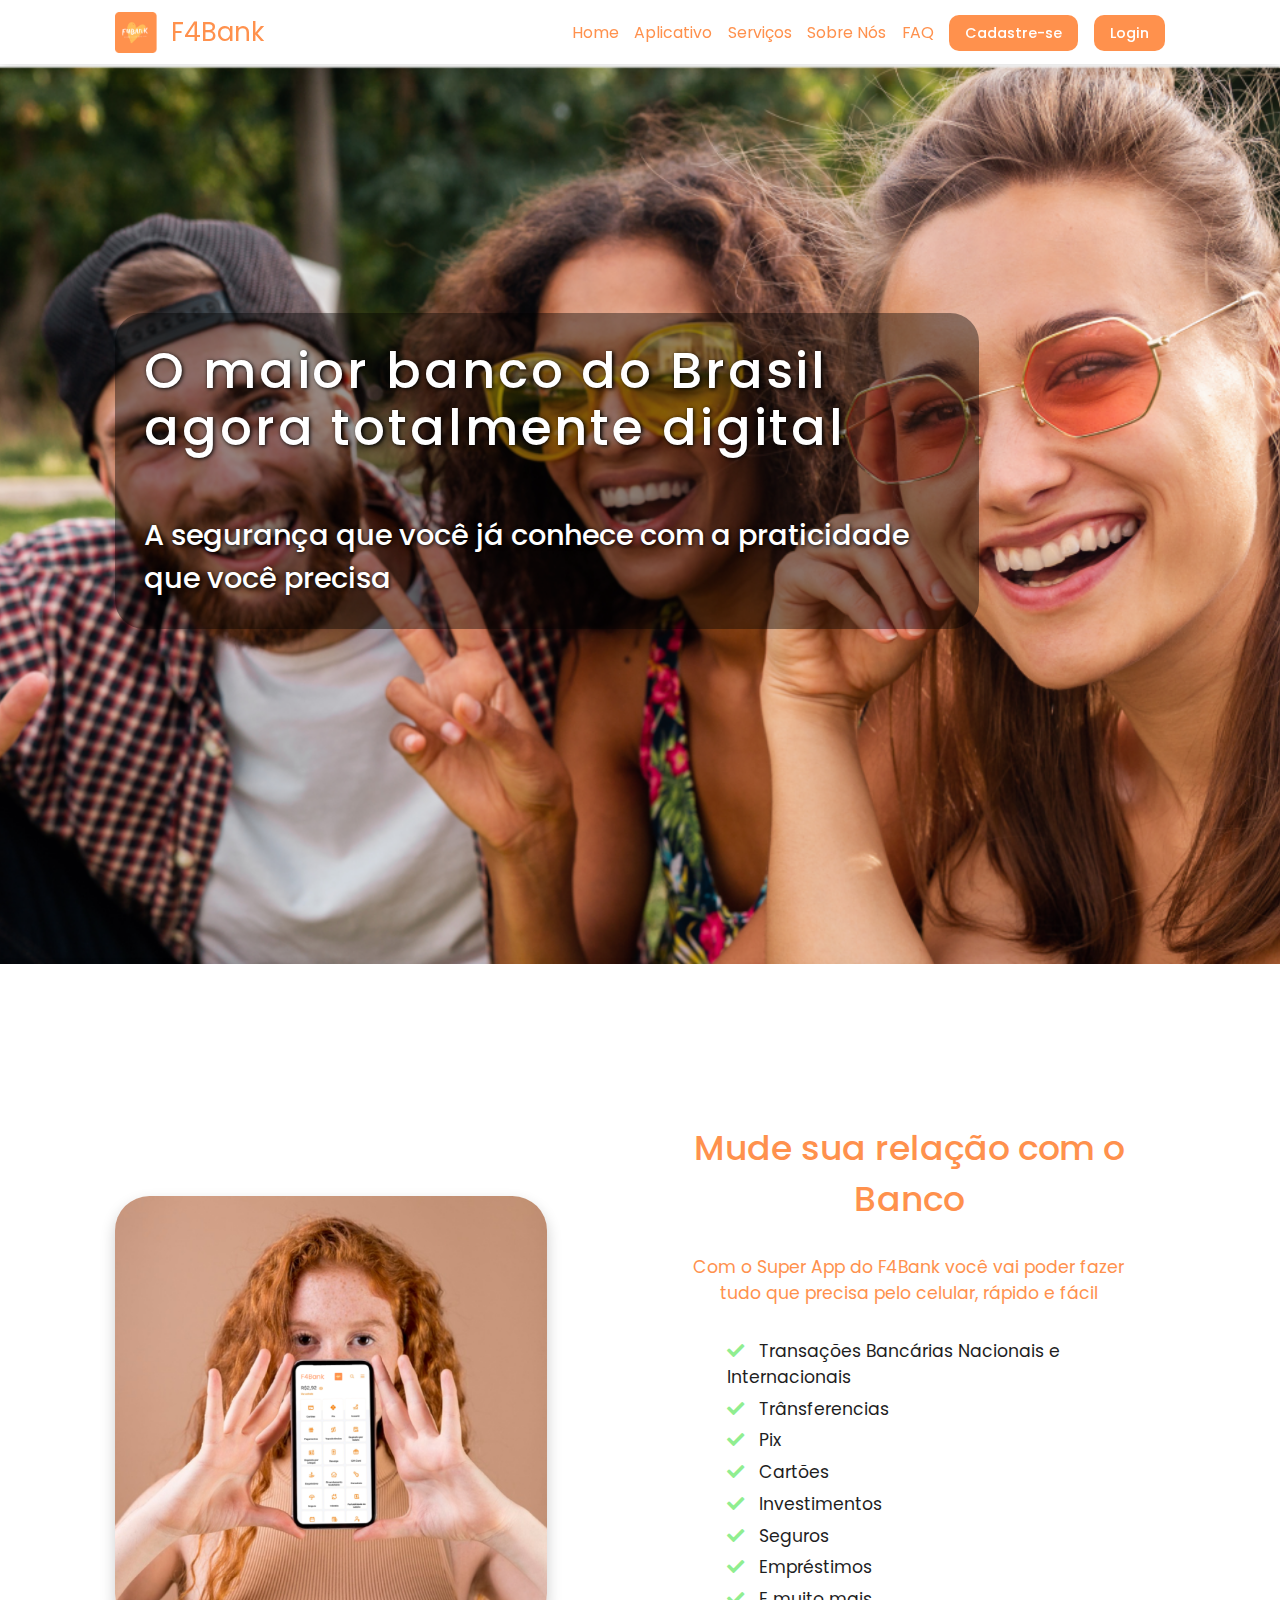
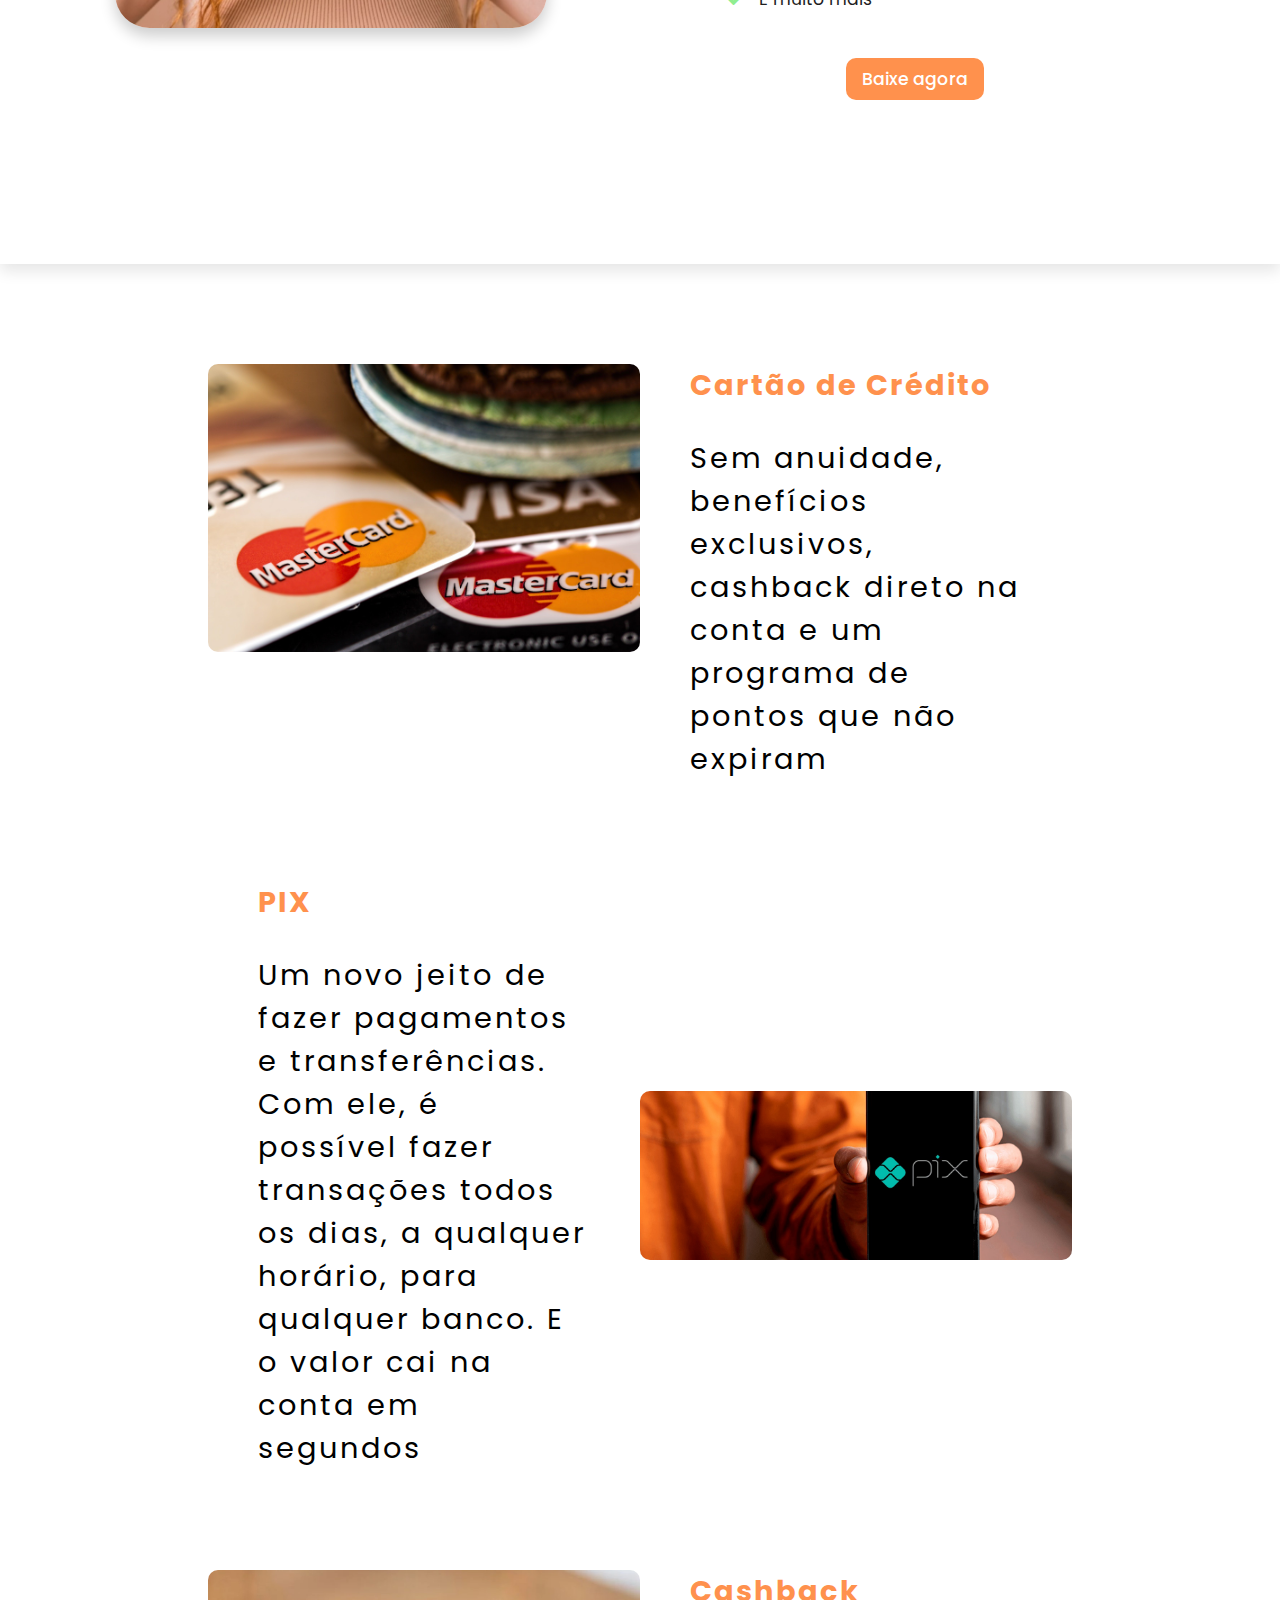
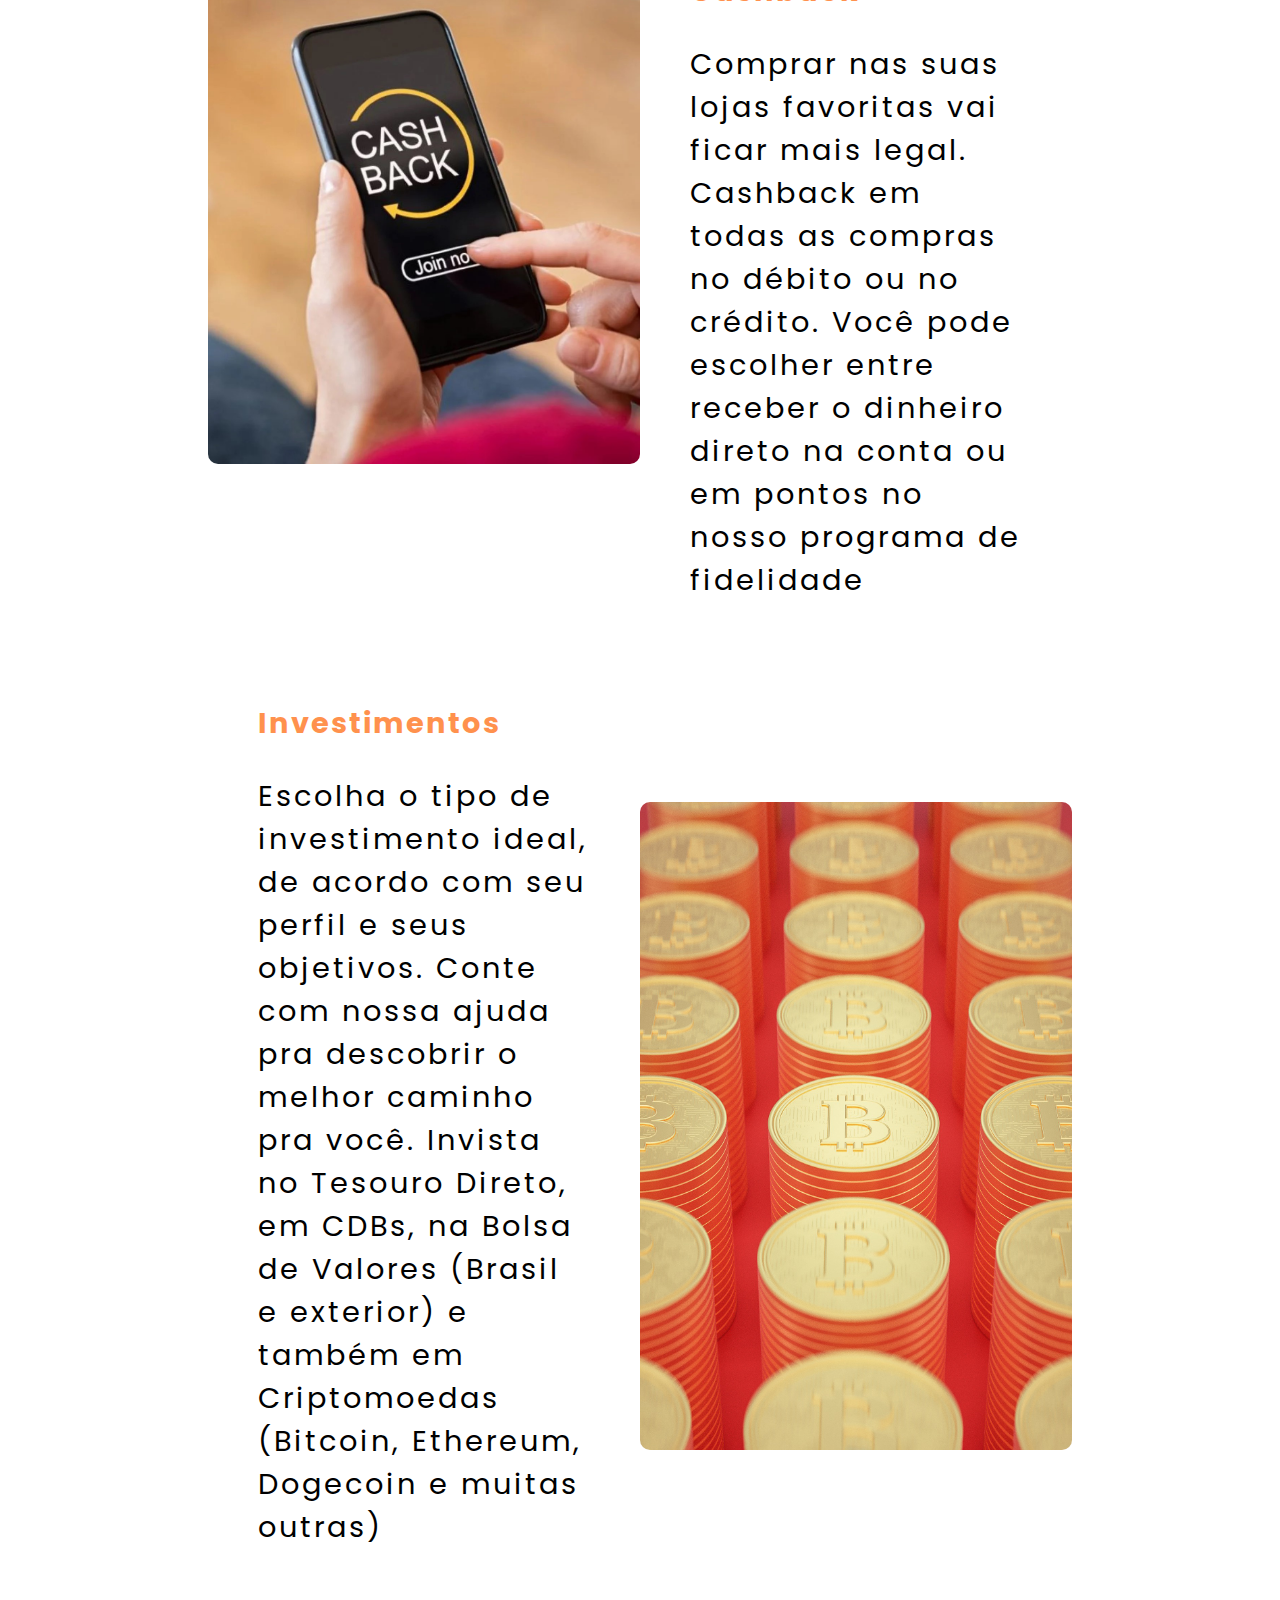
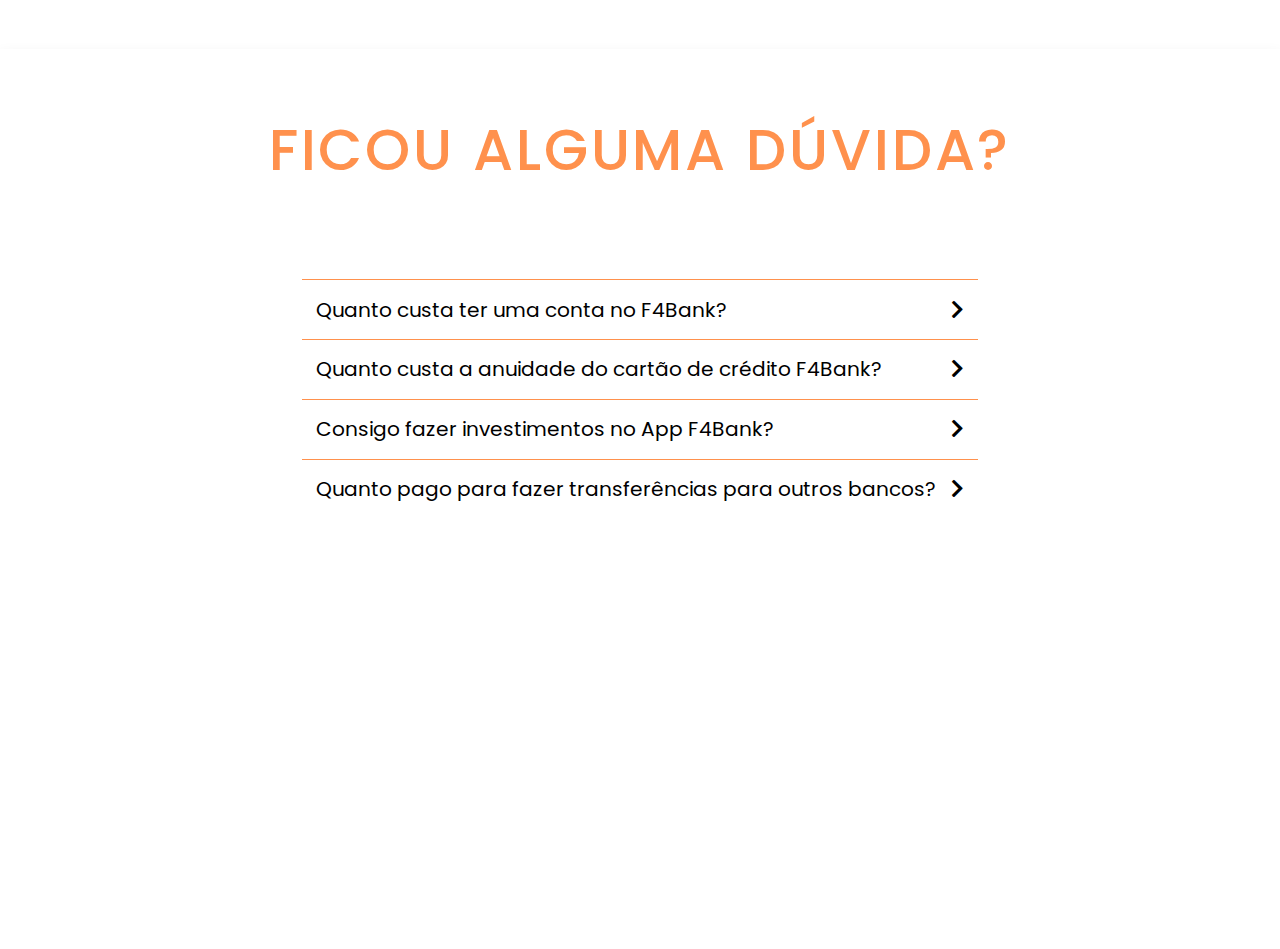
==== index.html @ d0a16c5b "Revert "Responsividade da section Serviços"" ====
<!DOCTYPE html>
<html lang="en">

<head>
    <meta charset="UTF-8">
    <meta http-equiv="X-UA-Compatible" content="IE=edge">
    <meta name="viewport" content="width=device-width, initial-scale=1.0">
    <link rel="stylesheet" href="style.css">
    <link rel="stylesheet" href="https://cdnjs.cloudflare.com/ajax/libs/font-awesome/5.15.4/css/all.min.css">
    <title>F4Bank</title>
</head>

<body>
    <!-- Início Header -->
    <header>
        <a class="logo" href="#"><img class="logo-img" src="img/logo-f4bank.png" alt="Logo F4Bank">F4Bank</a>

        <input type="checkbox" id="menu-bar">
        <label for="menu-bar" class="fas fa-bars"></label>

        <nav class="menu-nav">
            <a class="nav" href="#">Home</a>
            <a class="nav" href="#">Aplicativo</a>
            <a class="nav" href="#">Serviços</a>
            <a class="nav" href="#">Sobre Nós</a>
            <a class="nav" href="#">FAQ</a>
            <a class="btn">Cadastre-se</a>
            <a class="btn">Login</a>
        </nav>
    </header>
    <!-- Fim Header -->

    <!-- Começo Section -->
    <section class="container-home">
        <div class="content-1">
            <h2>O maior banco do Brasil agora totalmente digital</h2>
            <h3>A segurança que você já conhece com a praticidade que você precisa</h3>
        </div>
    </section>

    <section class="container-app">
        <div class="img-app">
            <img src="img/bg-app.png" alt="Foto mulher segurando celular com o app F4Bank">
        </div>

        <div class="content-2">
            <h2>Mude sua relação com o Banco</h2>
            <h3>Com o Super App do F4Bank você vai poder fazer tudo que precisa pelo celular, rápido e fácil </h3>
            <ul>
                <li><i class="fas fa-check"></i>Transações Bancárias Nacionais e Internacionais</li>
                <li><i class="fas fa-check"></i>Trânsferencias</li>
                <li><i class="fas fa-check"></i>Pix</li>
                <li><i class="fas fa-check"></i>Cartões</li>
                <li><i class="fas fa-check"></i>Investimentos</li>
                <li><i class="fas fa-check"></i>Seguros</li>
                <li><i class="fas fa-check"></i>Empréstimos</li>
                <li><i class="fas fa-check"></i>E muito mais</li>
            </ul>
            <a class="btn" href="">Baixe agora</a>
        </div>
    </section>

    <section>
        <div class="servicos">
            <img class="imagem-servicos" src="img/credit-card-g77ea6ef48_1920.jpg" alt="cartão de crédito">
            <div class="servicos-texto">
                <h4>Cartão de Crédito</h4>
                <p>Sem anuidade, benefícios exclusivos, cashback direto na conta e um programa de pontos que não expiram</p>
            </div>
        </div>

        <div class="servicos">
            <div class="servicos-texto">
                <h4>PIX</h4>
                <p>Um novo jeito de fazer pagamentos e transferências. Com ele, é possível fazer transações todos os dias, a qualquer horário, para qualquer banco. E o valor cai na conta em segundos</p>
            </div>
            <img class="imagem-servicos imagem-pix" src="img/InkedComo-usar-o-Pix_LI.jpg" alt="mão segurando um celular com a escrita pix na tela">
        </div>

        <div class="servicos">
            <img class="imagem-servicos" src="img/cashback.jpg" alt="celular com a escrita cashback na tela">
            <div class="servicos-texto">
                <h4>Cashback</h4>
                <p>Comprar nas suas lojas favoritas vai ficar mais legal. Cashback em todas as compras no débito ou no crédito. Você pode escolher entre receber o dinheiro direto na conta ou em pontos no nosso programa de fidelidade</p>
            </div>
        </div>

        <div class="servicos">
            <div class="servicos-texto">
                <h4>Investimentos</h4>
                <p>Escolha o tipo de investimento ideal, de acordo com seu perfil e seus objetivos. Conte com nossa ajuda pra descobrir o melhor caminho pra você. Invista no Tesouro Direto, em CDBs, na Bolsa de Valores (Brasil e exterior) e também em Criptomoedas (Bitcoin, Ethereum, Dogecoin e muitas outras)</p>
            </div>
            <img class="imagem-servicos imagem-pix" src="img/bitcoin-g489820a3d_1920.jpg" alt="moedas empilhadas com o símbolo de bitcoin estampado">
        </div>
    </section>

    <section class="container-faq">
        <div class="titulo-faq">
            <h2>Ficou Alguma Dúvida?</h2>
        </div>

        <div class="container-details">
            <details>
                <summary>Quanto custa ter uma conta no F4Bank?
                    <i class="fas fa-chevron-right"></i>
                </summary>
                <div>Custo zero.
                    <p>Você não paga nada para ter uma conta no F4Bank.</p>
                </div>
            </details>
            <details>
                <summary>Quanto custa a anuidade do cartão de crédito F4Bank?
                    <i class="fas fa-chevron-right"></i>
                </summary>
                <div>Anuidade zero.
                    <p>O cartão de crédito F4Bank não possui taxa de anuidade.</p>
                </div>
            </details>
            <details>
                <summary>Consigo fazer investimentos no App F4Bank?
                    <i class="fas fa-chevron-right"></i>
                </summary>
                <div>Sim, e com taxa zero.
                    <p>O App oferece um ambiente prático e intuitivo para investimentos. <br>
                        Inclusive investimentos em Bitcoin</p>
                </div>
            </details>
            <details>
                <summary>Quanto pago para fazer transferências para outros bancos?
                    <i class="fas fa-chevron-right"></i>
                </summary>
                <div>As transferências no F4Bank são ilimitadas e gratuitas.
                    <p>Você não paga nada para transferir entre contas F4Bank
                        e outros bancos. <br>Além disso, transferências caem na hora.</p>
                </div>
            </details>
    </section>
    <!-- Fim Section -->
</body>

</html>
---- style.css ----
@import url('https://fonts.googleapis.com/css2?family=Josefin+Sans:ital,wght@0,100;0,200;0,300;0,400;0,500;0,600;0,700;1,100;1,200;1,300;1,400;1,500;1,600;1,700&family=Poppins:wght@100;200;300;400;500&display=swap');

/* Estilos geral */
* {
    margin: 0px;
    padding: 0px;
    box-sizing: border-box;
    font-family: 'Poppins', sans-serif;
    text-decoration: none;
    outline: none;
    border: none;
}

html {
    overflow-x: hidden;
}

body {
    background: #FFF;
}

/* Estilos Header */

header {
    position:sticky;
    top: 0;
    left: 0;
    width: 100%;
    background: #FFF;
    box-shadow: 0 .5rem 1rem rgba(0, 0, 0, .1);
    padding: 0.8rem 9%;
    display: flex;
    align-items: center;
    justify-content: space-between;
}

.logo {
    color: #FF914D;
    font-size: 1.8rem;
    font-weight: 400;
    display: flex;
    align-items: center;
}

.logo-img {
    width: 20%;
    margin-right: 1rem;
}


.nav {
    font-size: 1.1rem;
    margin-left: 2.4rem;
    color: #FF914D;
    cursor: pointer;
}

.nav:hover{
    color: #FF914D;
    border-bottom: 1px solid #FF914D;
    cursor: pointer;
}

.menu-nav>i {
    font-size: 1.3em;
    color: #FF914D;
    margin-right: 1.6em;
}

.btn {
    font-size: 1rem;
    margin-left: 2.4rem;
    background: #FF914D;
    padding: 8px 16px;
    border-radius: 10px;
    color: #FFF;
    font-weight: 500;
    cursor: pointer;
}

.btn:hover {
    font-size: 1rem;
    margin-left: 2.4rem;
    background: #FFF;
    padding: 8px 16px;
    border-radius: 10px;
    color: #FF914D;
    font-weight: 500;
    border: 1px solid #FF914D;
    cursor: pointer;
}

header>input {
    display: none;
}

header>label {
    font-size: 2.4rem;
    color: #FF914D;
    cursor: pointer;
    visibility: hidden;
    opacity: 0;
}

/* Estilos Section */

.container-home {
    min-height: 100vh;
    padding: 0 9%;
    background-image: url(img/bg-home.png);
    background-size: cover;
    background-repeat: no-repeat;
    background-position: center;
    display: flex;
    align-items: center;
}

.content-1 {
    width: 60rem;
    margin-bottom: 6rem;
    display: flex;
    flex-direction: column;
    justify-content: space-evenly;
    background-color: rgba(0, 0, 0, 0.4);
    border-radius: 2rem;
}

.content-1>h2{
    width: 100%;
    padding: 2rem;
    font-size: 3.5rem;
    font-weight: 500;
    letter-spacing: .2rem;
    line-height: 4rem;
    color: #FFF;
    text-shadow: black 0.1rem 0.1rem 0.3rem;
}

.content-1>h3{
    width: 100%;
    padding: 2rem;
    font-size: 2.0rem;
    font-weight: 500;
    color: #FFF;
    text-shadow: black 0.1rem 0.1rem 0.3rem;
}

/* Estilos Section App */

.container-app {
    min-height: 100vh;
    padding: 3rem 9%;
    display: flex;
    align-items: center;
    justify-content: space-between;
    box-shadow: 0 .5rem 1rem rgba(0, 0, 0, .1);
}

.img-app {
   display: flex;
   align-items: center;
   justify-content: center;
}

.img-app>img {
    border-radius: 2.4rem;
    width: 34rem;
    box-shadow: 0 .5rem 1rem rgb(0, 0, 0, .2);
}

.content-2 {
    width: 40vw;
    display: flex;
    flex-direction: column;
    justify-content: center;
    align-items: center;
}

.content-2>h2{
    width: 100%;
    text-align: center;
    font-size: 2.4rem;
    font-weight: 500;
    color: #FF914D;
    margin-bottom: 2rem;
}

.content-2>h3{
    text-align: center;
    font-size: 1.4rem;
    font-weight: 400;
    color: #FF914D;
    margin-bottom: 2rem;
}

.content-2>ul>li {
    color: #1f1f1f;
    font-size: 1.2rem;
    list-style: none;
    padding: .2rem 0;  
}

.fa-check {
    color: lightgreen;
    margin-right: 1rem;
}

.content-2>.btn {
    margin-top: 3rem;
    font-size: 1.2rem;
}

/* Estilos Section Serviços */

.servicos {
    width: 60em;
    display: grid;
    grid-template-columns: 1fr 1fr;
    margin: 100px auto;
    text-align: start;
}

.servicos-texto {
    margin: 0 50px;
    font-size: 2rem;
    letter-spacing: 3px;
}

.servicos-texto > h4 {
    color: #FF914D;
    margin-bottom: 30px;
    letter-spacing: 2px;
}

.imagem-servicos {
    width: 100%;
    border-radius: 10px;
}

.imagem-pix {
    align-self: center;
}

/* Estilos Section FAQ */

.container-faq {
    min-height: 100vh;
    padding: 0 9%;
    background-color: #FFF;
    box-shadow: 0 .5rem 1rem rgba(0, 0, 0, .1);
    display: flex;
    flex-direction: column;
    align-items: center;
}

.titulo-faq>h2 {
    width: 100%;
    padding: 4rem 0;
    padding-bottom: 0;
    font-size: 4rem;
    font-weight: 500;
    letter-spacing: .2rem;
    color: #FF914D;
    margin-bottom: 6rem;
    text-transform: uppercase;
}


details {
    padding: 1rem;
    border-top: 1px solid #FF914D;
    transition: all .4s ease-in-out;
    max-height: 80px;
}

details[open] {
    max-height: 600px;
}


details>summary {
    min-width: 50vw;
    list-style: none;
    cursor: pointer;
    display: flex;
    justify-content: space-between;
    align-items: center;
    font-size: 1.4rem;
}

details>summary>i {
    margin-left: 1rem;
}

details[open]>summary {
    padding-bottom: 1rem;
}

details[open]>summary>i::before {
    content: '\f078';
}

details>div, details>div>p {
    font-size: 1.2rem;
}

details>div>p {
    margin-top: 1rem;
}

/* Responsividade */

@media screen and   (max-width: 1337px) {
    html {
        font-size: 90%;
    }

    .nav, .nav:hover, .btn, .btn:hover {
        margin-left: .8rem;
    }

    .container-app {
        padding-top: 3%;
    }

    .img-app>img {
        border-radius: 2.4rem;
        width: 30rem;
    }

    .content-2 {
        padding: 0 3%;
    }

    .content-2>h2 {
        font-size: 2.4rem;
    }
    
    .content-2>h3, .content-2>ul>li {
        font-size: 1.2rem;
    }

    .content-2>ul {
        padding: 0 3rem;
    }
}

@media screen and (max-width: 900px) {
   
    html {
        font-size: 75%;
    }

    header>label {
        visibility: visible;
        opacity: 1;
    }
    
    header {
        padding: 2rem 4%;
    }

    .menu-nav {
        position: absolute;
        top: 100%;
        left: 0;
        width: 100%;
        background: #FFF;
        border-top: .1rem solid rgba(0, 0, 0, .2);
        box-shadow: 0 .5rem 1rem rgb(0, 0, 0, .1);
        padding: 1.0rem 1.4rem;
        transform-origin: top;
        transform: scaleY(0);
        opacity: 0;
    }

    .nav, .nav:hover {
        display: block;
        margin: 2rem 0;
        font-size: 1.8rem;
    }

    .btn, .btn:hover {
        display: block;
        margin: 1rem 0;
        font-size: 1.8rem;
    }

    header>input:checked ~ .menu-nav {
        transform: scaleY(1);
        opacity: 1;
    }

    header>input:checked ~ label::before {
        content: '\f00d';
    }

    .container-home {
        background-image: url(img/bg-mobile.png);
        background-size: cover;
        background-repeat: no-repeat;
        background-position: center;
        display: flex;
        align-items: center;
    }

    .container-app {
        display: flex;
        align-items: center;
        justify-content: space-between;
        flex-flow: column;
        padding-top: 3%;
    }

    .img-app>img {
        border-radius: 2.4rem;
        width: 50vw;
    }

     .content-2 {
        width: 100vw;
        margin-top: 2rem;
        object-fit: contain;
    }
    
    .content-2>h2 {
        font-size: 2.4rem;
    }

    .content-2>h3, .content-2>ul>li {
        font-size: 1.2rem;
    }  
}

@media screen and (max-width: 450px) {
    
    html {
        font-size: 70%;
    }

    header {
        padding: 2rem 3%;
    }

    .container-home {
        background-image: url(img/bg-mobile.png);
        background-size: cover;
        background-repeat: no-repeat;
        background-position: center;
        display: flex;
        align-items: center;
    }

    .content-1>h2 {
        font-size: 2.8rem;
    }

    .content-1>h3 {
        font-size: 1.8rem;
    }

    .container-app {
        display: flex;
        align-items: center;
        justify-content: space-between;
        flex-flow: column;
        padding-top: 3%;
    }

    .img-app>img {
        border-radius: 2.4rem;
        width: 20rem;
    }

    .content-2>ul {
        padding: 0 3rem;
    }

    .content-2>h3, .content-2>ul>li {
        font-size: 1.2rem;
    }
 }
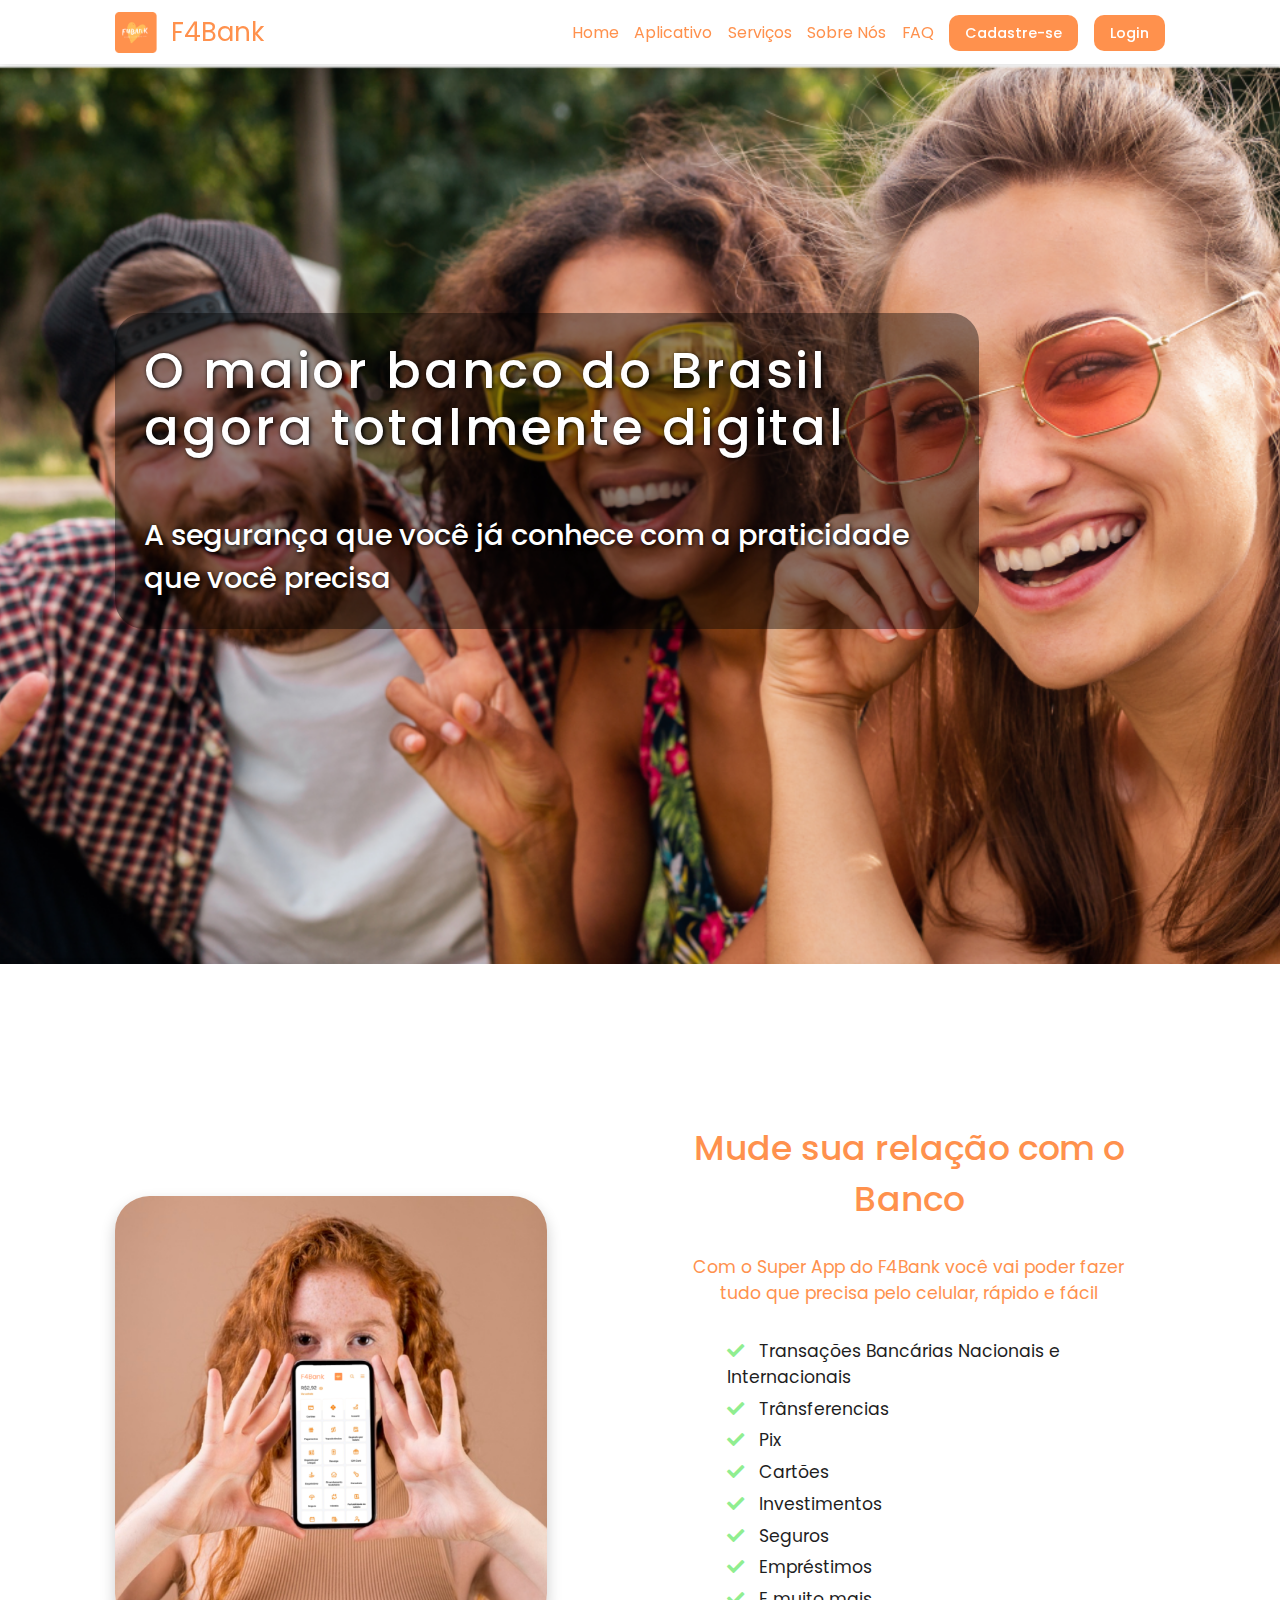
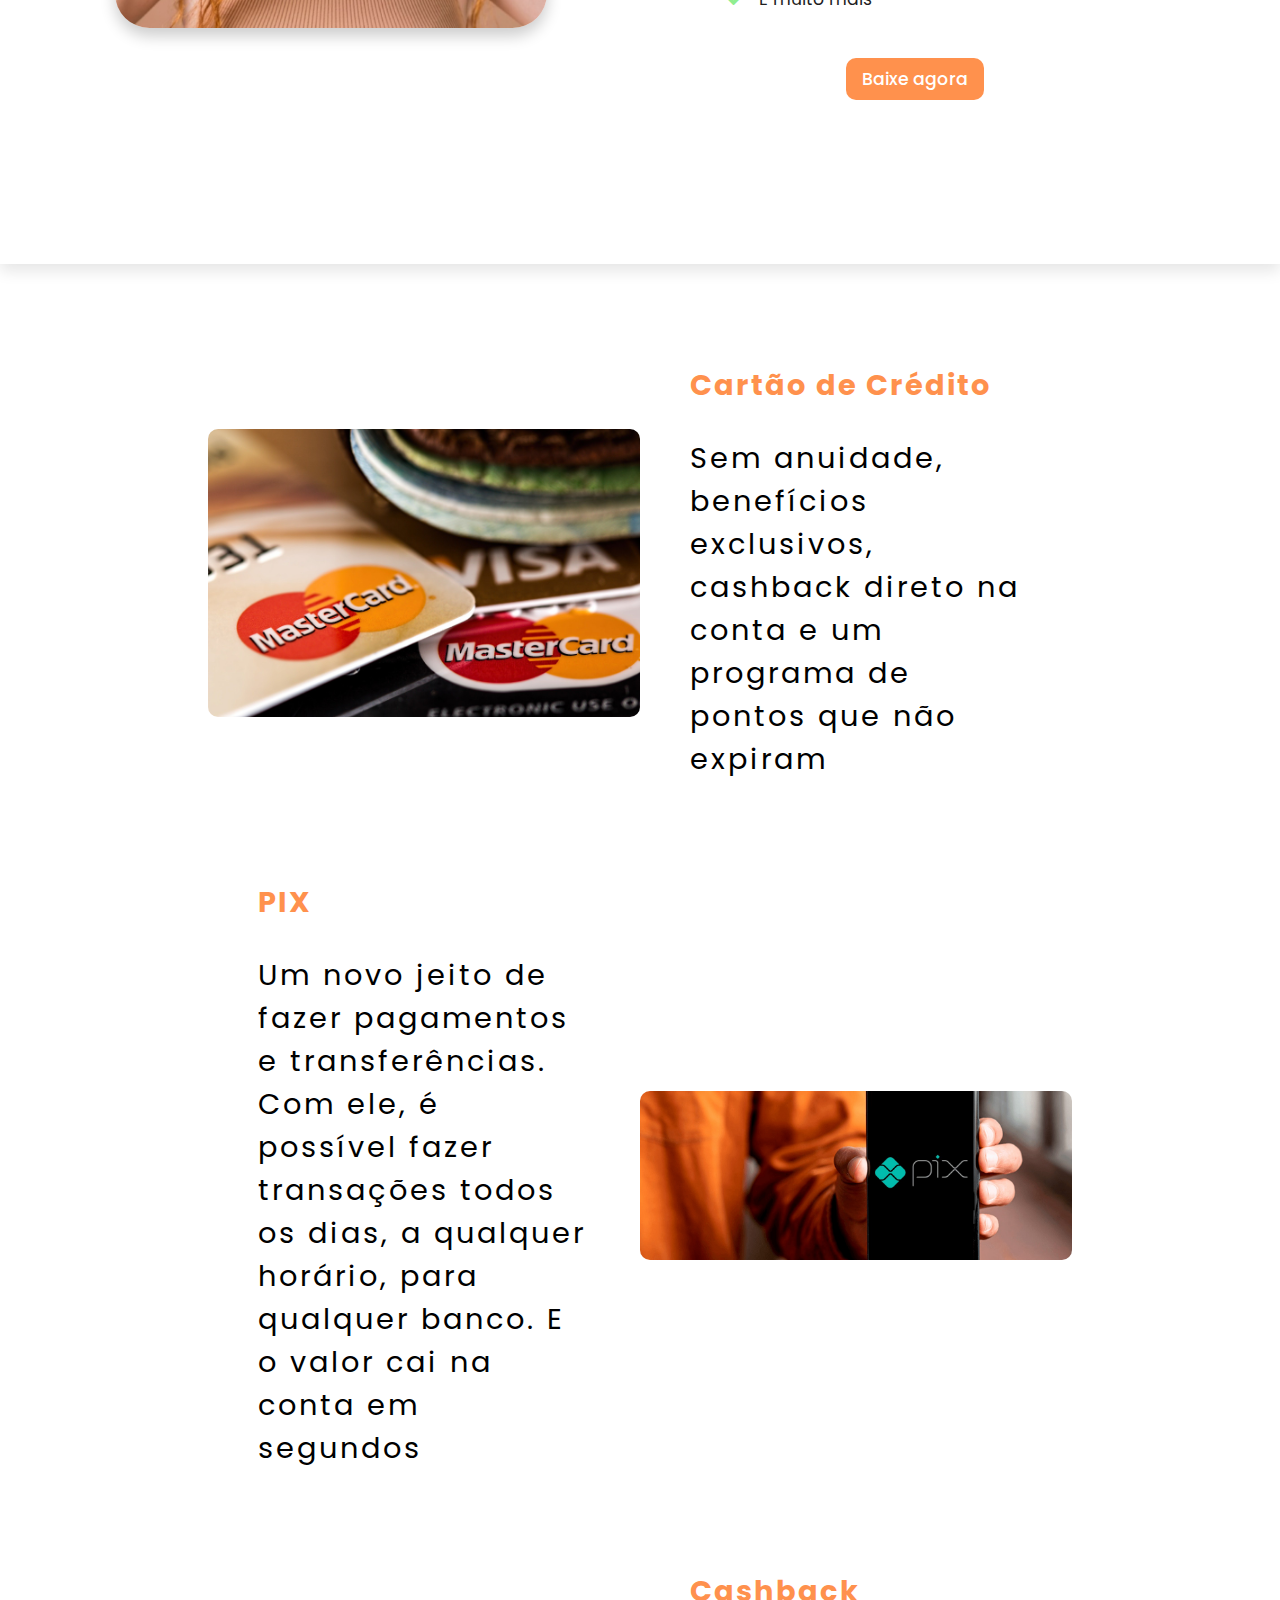
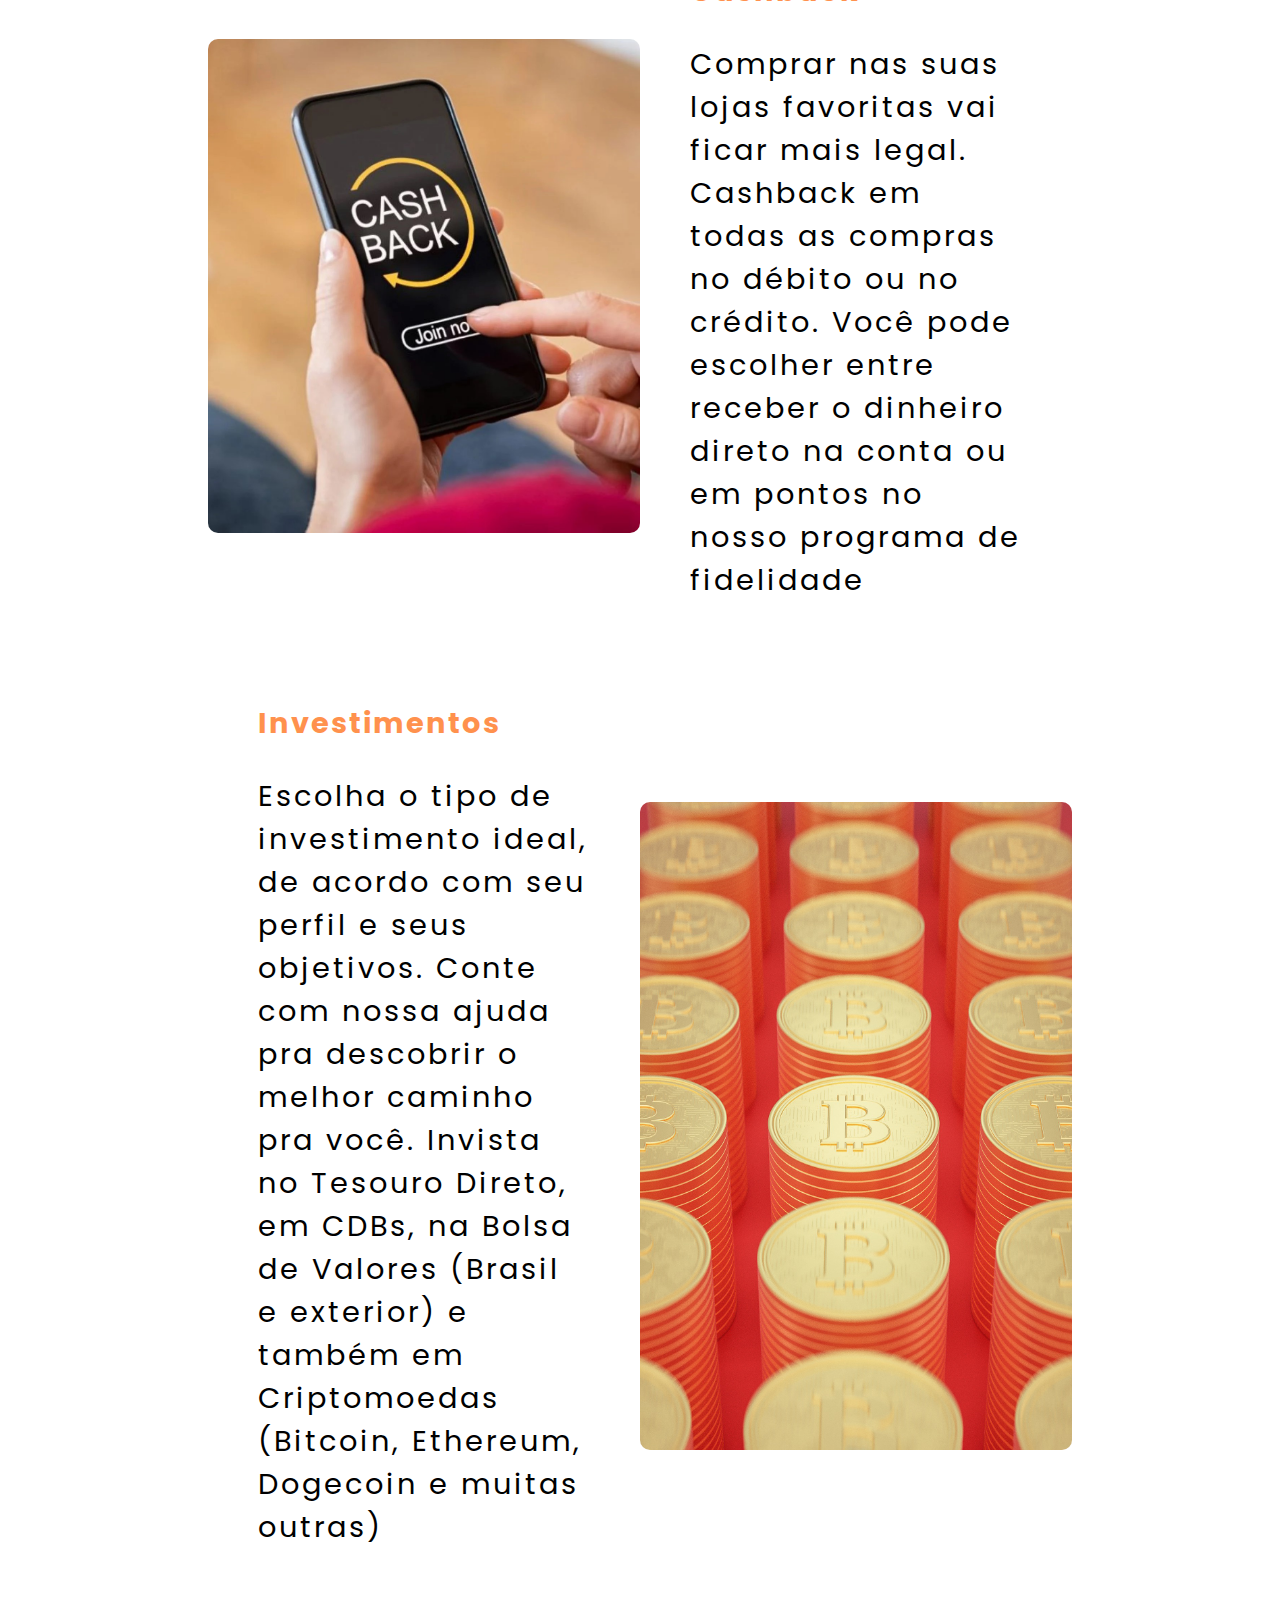
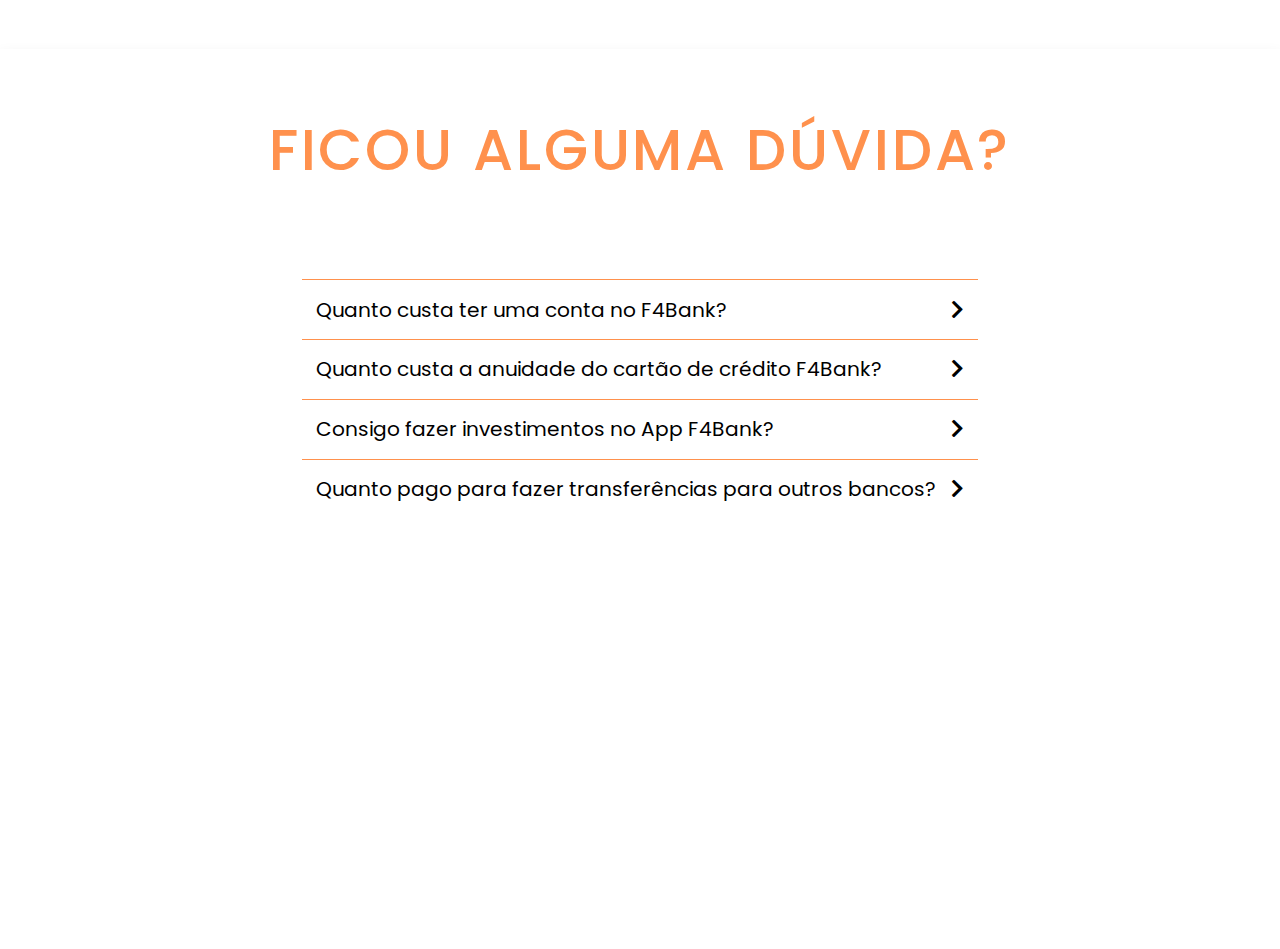
==== commit 09f9195e: "Revert "Revert "Responsividade da section Serviços""" ====
--- a/index.html
+++ b/index.html
@@ -74,7 +74,7 @@
                 <h4>PIX</h4>
                 <p>Um novo jeito de fazer pagamentos e transferências. Com ele, é possível fazer transações todos os dias, a qualquer horário, para qualquer banco. E o valor cai na conta em segundos</p>
             </div>
-            <img class="imagem-servicos imagem-pix" src="img/InkedComo-usar-o-Pix_LI.jpg" alt="mão segurando um celular com a escrita pix na tela">
+            <img class="imagem-servicos" src="img/InkedComo-usar-o-Pix_LI.jpg" alt="mão segurando um celular com a escrita pix na tela">
         </div>
 
         <div class="servicos">
@@ -90,7 +90,7 @@
                 <h4>Investimentos</h4>
                 <p>Escolha o tipo de investimento ideal, de acordo com seu perfil e seus objetivos. Conte com nossa ajuda pra descobrir o melhor caminho pra você. Invista no Tesouro Direto, em CDBs, na Bolsa de Valores (Brasil e exterior) e também em Criptomoedas (Bitcoin, Ethereum, Dogecoin e muitas outras)</p>
             </div>
-            <img class="imagem-servicos imagem-pix" src="img/bitcoin-g489820a3d_1920.jpg" alt="moedas empilhadas com o símbolo de bitcoin estampado">
+            <img class="imagem-servicos" src="img/bitcoin-g489820a3d_1920.jpg" alt="moedas empilhadas com o símbolo de bitcoin estampado">
         </div>
     </section>
 
--- a/style.css
+++ b/style.css
@@ -235,9 +235,6 @@
 .imagem-servicos {
     width: 100%;
     border-radius: 10px;
-}
-
-.imagem-pix {
     align-self: center;
 }
 
@@ -429,7 +426,17 @@
 
     .content-2>h3, .content-2>ul>li {
         font-size: 1.2rem;
-    }  
+    }
+
+    .servicos {
+        display: flex;
+        flex-direction: column;
+        width: 80%;
+    }
+
+    .servicos-texto {
+        margin: 20px;
+    }
 }
 
 @media screen and (max-width: 450px) {
@@ -479,4 +486,14 @@
     .content-2>h3, .content-2>ul>li {
         font-size: 1.2rem;
     }
+
+    .servicos {
+        display: flex;
+        flex-direction: column;
+        width: 80%;
+    }
+
+    .servicos-texto {
+        margin: 20px;
+    }
  }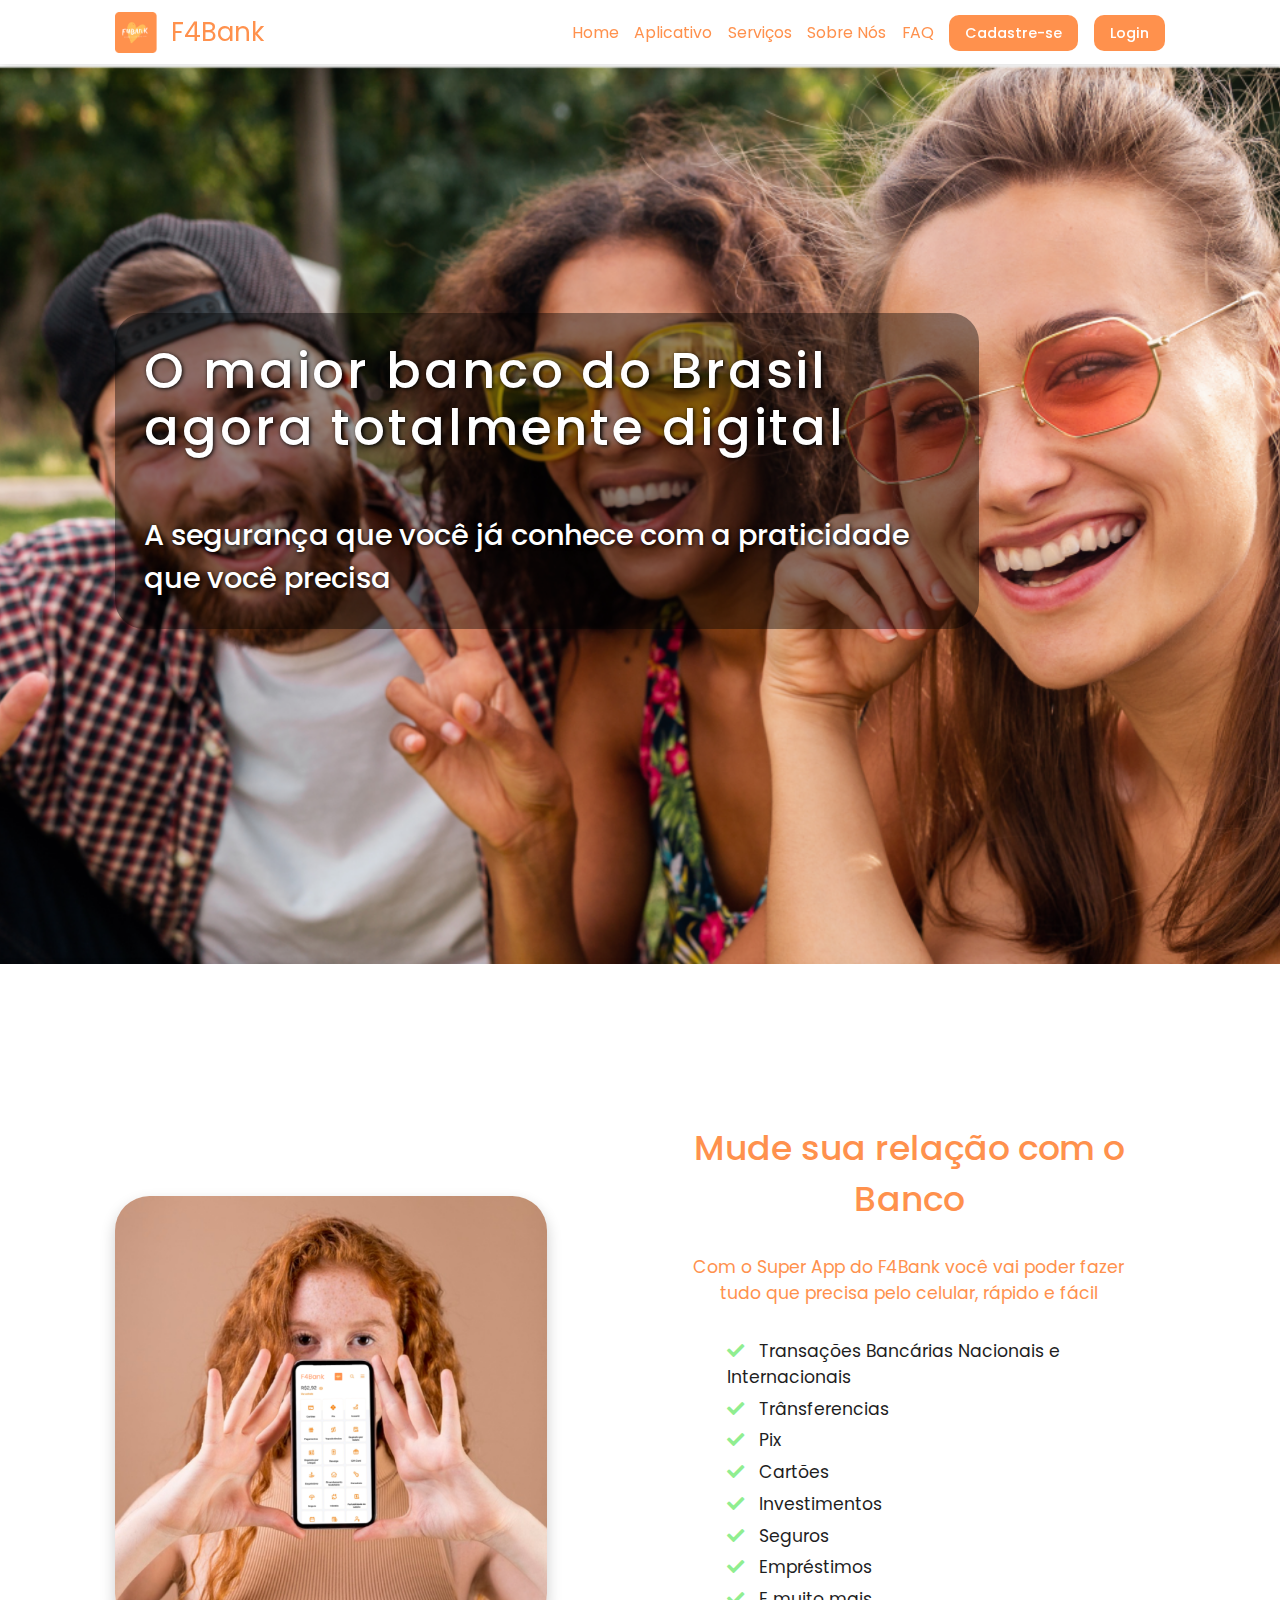
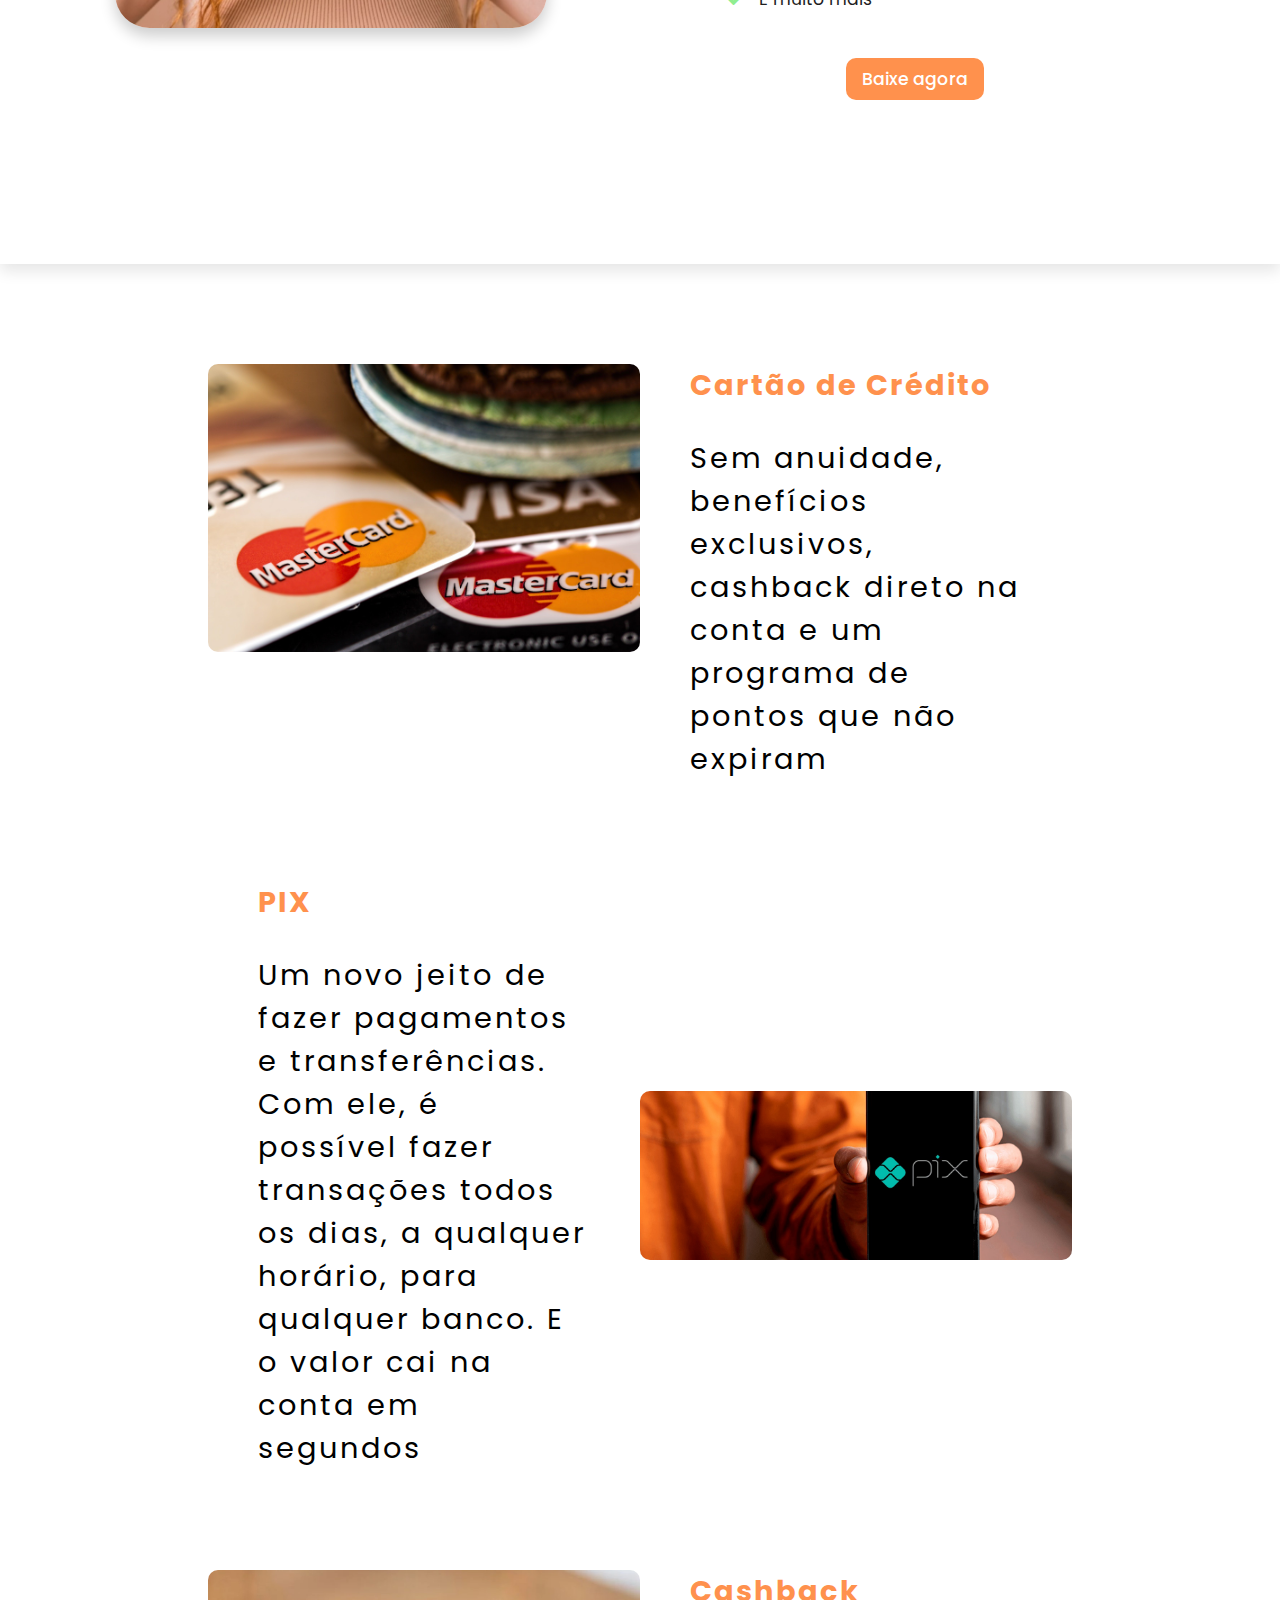
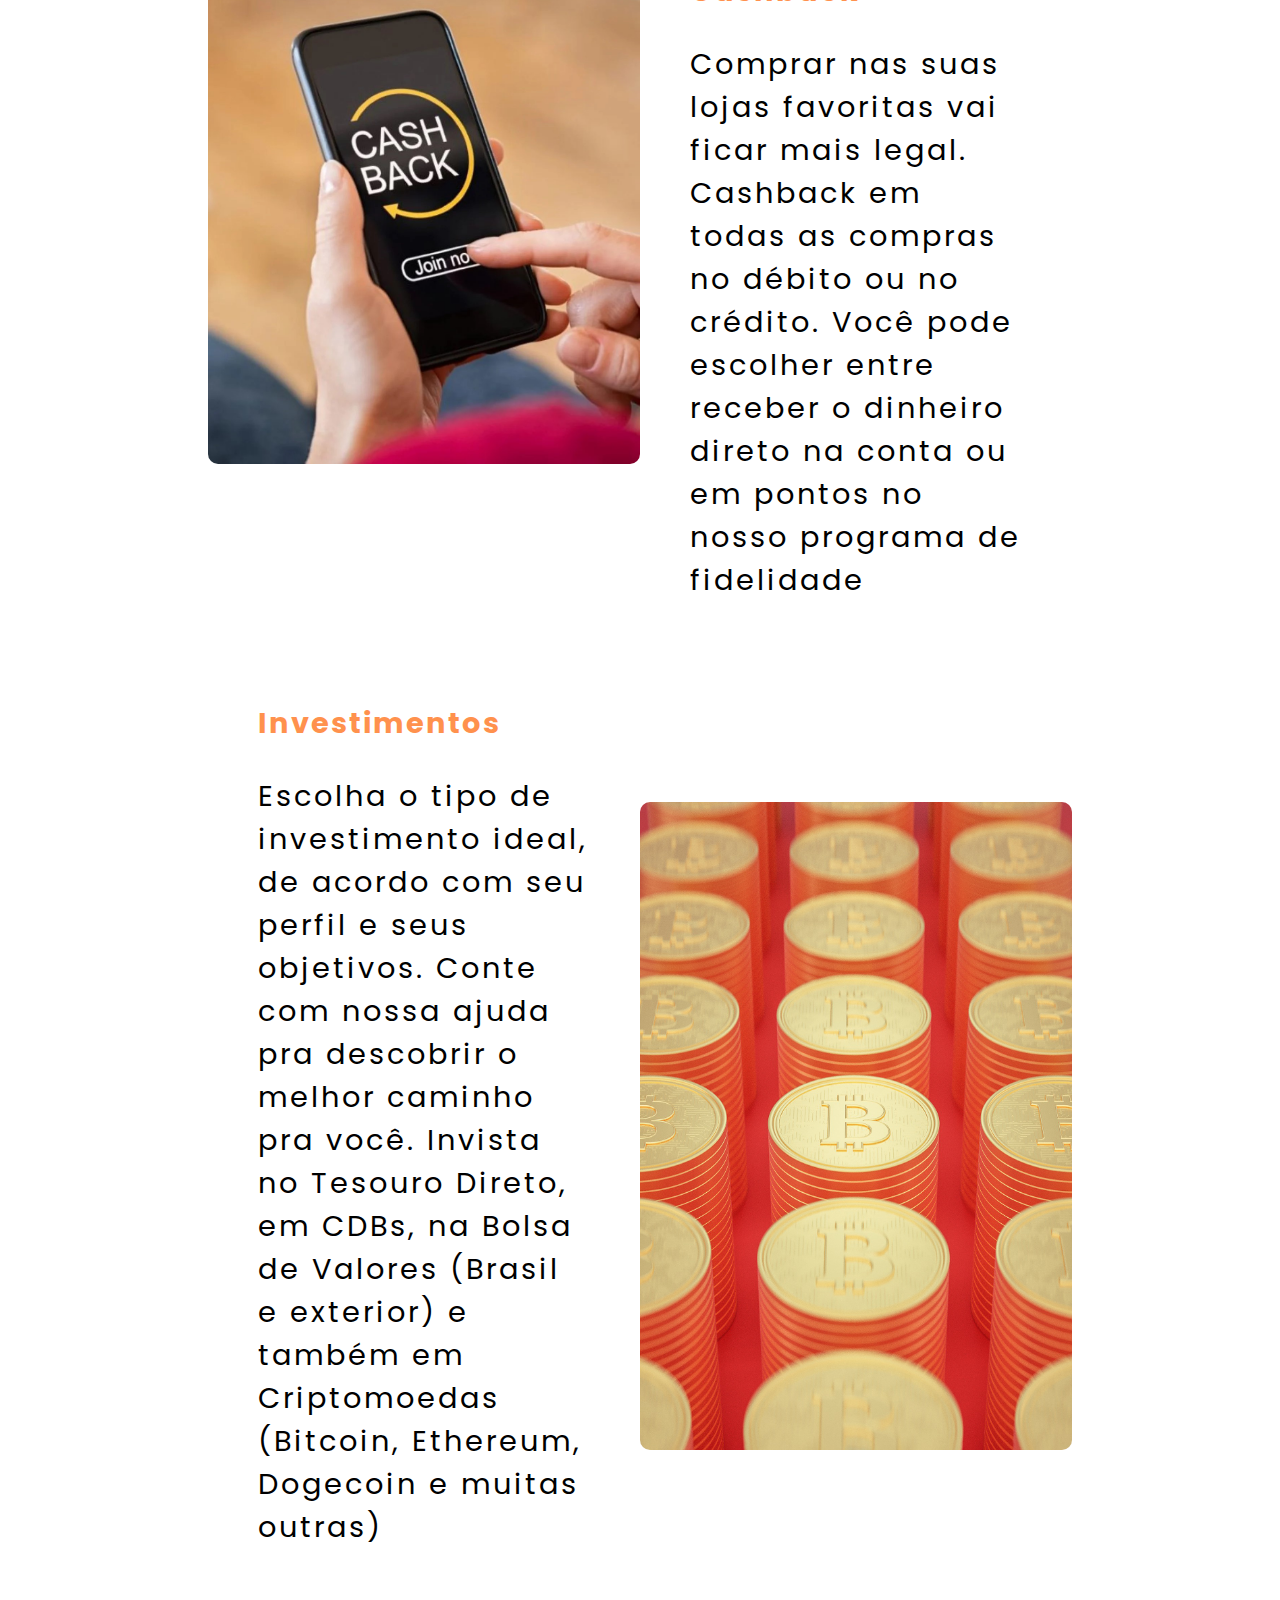
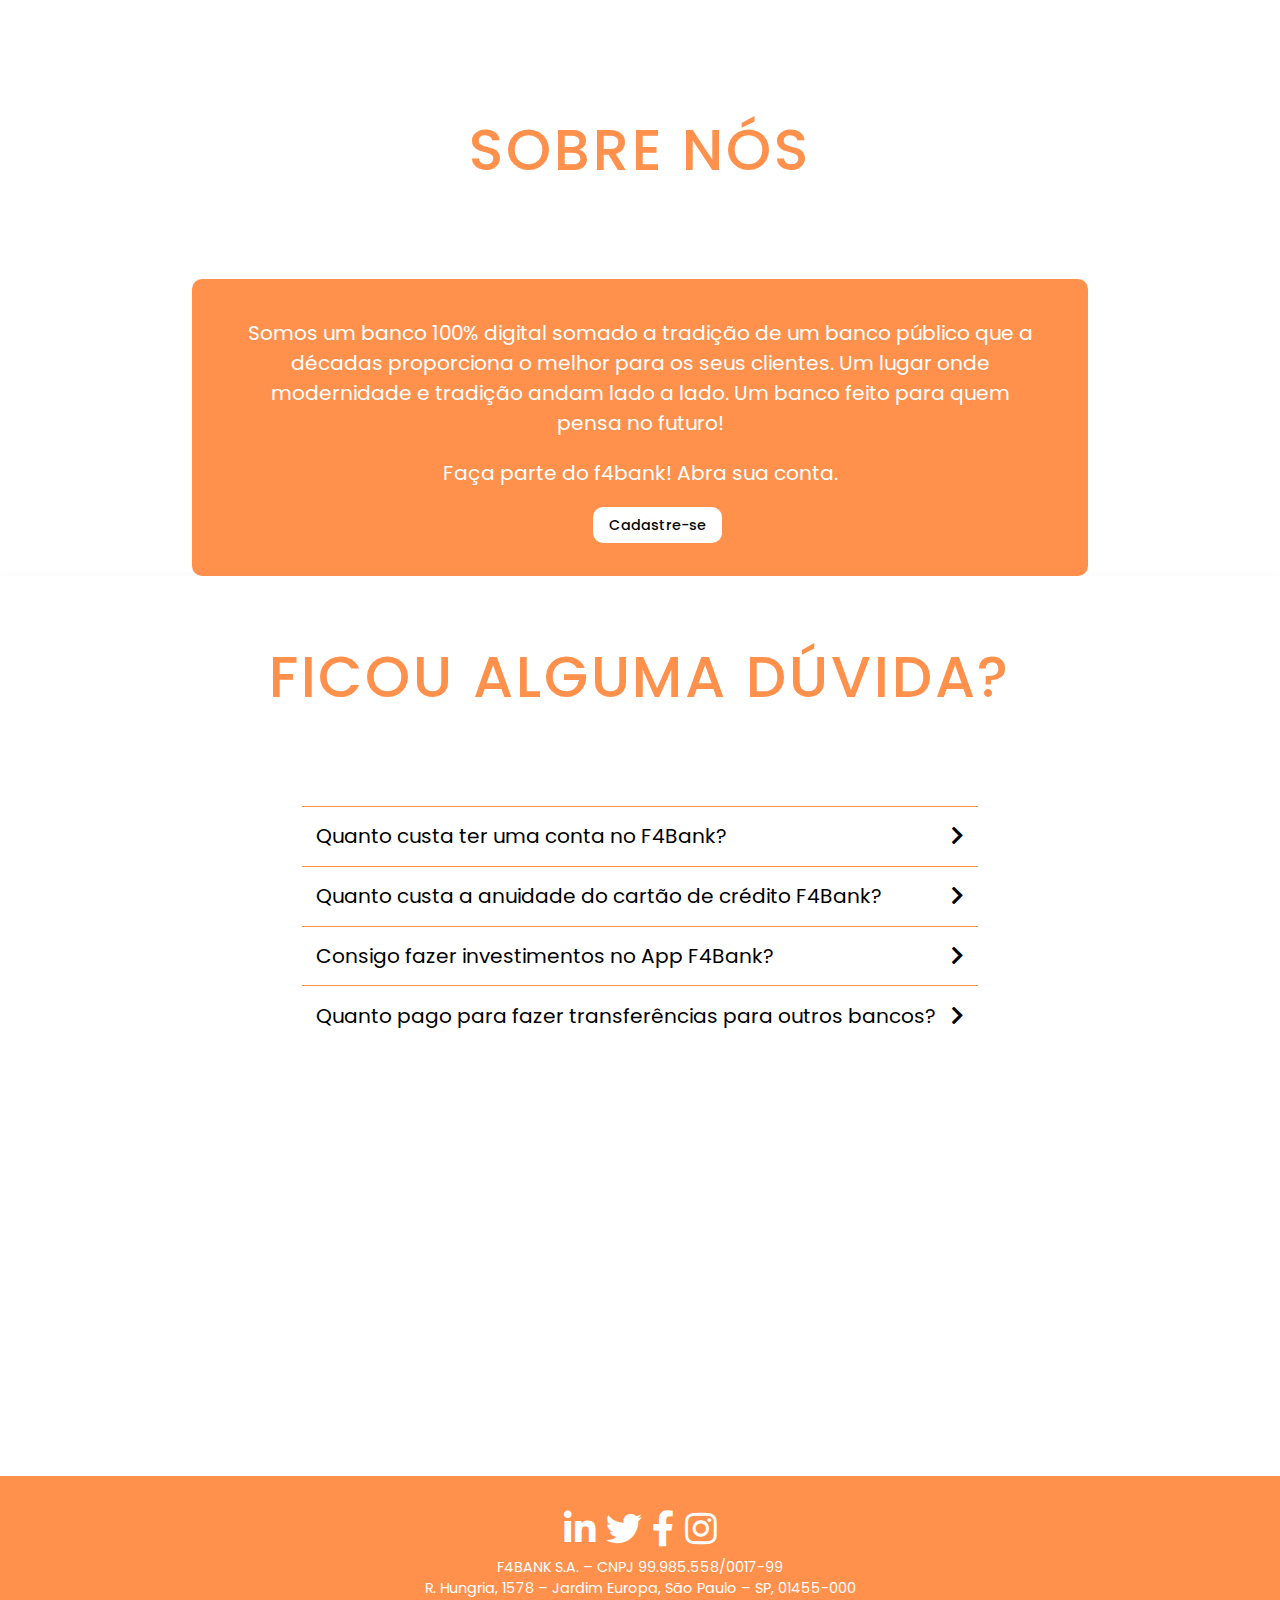
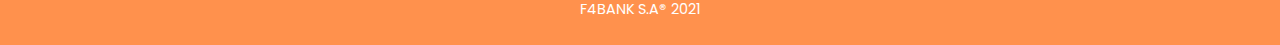
==== commit 07b67938: "sobre-nos-versão-1" ====
--- a/index.html
+++ b/index.html
@@ -74,7 +74,7 @@
                 <h4>PIX</h4>
                 <p>Um novo jeito de fazer pagamentos e transferências. Com ele, é possível fazer transações todos os dias, a qualquer horário, para qualquer banco. E o valor cai na conta em segundos</p>
             </div>
-            <img class="imagem-servicos" src="img/InkedComo-usar-o-Pix_LI.jpg" alt="mão segurando um celular com a escrita pix na tela">
+            <img class="imagem-servicos imagem-pix" src="img/InkedComo-usar-o-Pix_LI.jpg" alt="mão segurando um celular com a escrita pix na tela">
         </div>
 
         <div class="servicos">
@@ -90,7 +90,29 @@
                 <h4>Investimentos</h4>
                 <p>Escolha o tipo de investimento ideal, de acordo com seu perfil e seus objetivos. Conte com nossa ajuda pra descobrir o melhor caminho pra você. Invista no Tesouro Direto, em CDBs, na Bolsa de Valores (Brasil e exterior) e também em Criptomoedas (Bitcoin, Ethereum, Dogecoin e muitas outras)</p>
             </div>
-            <img class="imagem-servicos" src="img/bitcoin-g489820a3d_1920.jpg" alt="moedas empilhadas com o símbolo de bitcoin estampado">
+            <img class="imagem-servicos imagem-pix" src="img/bitcoin-g489820a3d_1920.jpg" alt="moedas empilhadas com o símbolo de bitcoin estampado">
+        </div>
+    </section>
+
+    <section class="container-sobre-nos">
+        <div class="texto-sobre-nos">
+            <h1>Sobre Nós</h1>
+            <div class="descricao">
+            <p>
+                Somos um banco 100% digital somado a tradição de um banco público que a décadas proporciona o melhor para os seus clientes.
+            
+            
+                Um lugar onde modernidade e tradição andam lado a lado.
+            
+            
+                Um banco feito para quem pensa no futuro!
+
+            </p>
+            <p class="faca-parte">
+                Faça parte do f4bank! Abra sua conta.
+            </p>
+            <a class="btn-sobre-nos">Cadastre-se</a>
+            </div>
         </div>
     </section>
 
@@ -136,6 +158,30 @@
             </details>
     </section>
     <!-- Fim Section -->
+    <!-- Início Footer -->
+    <footer>
+        <div class="icones-redes">
+            <i class="fab fa-linkedin-in"></i>
+            <i class="fab fa-twitter"></i>
+            <i class="fab fa-facebook-f"></i>
+            <i class="fab fa-instagram"></i>
+        </div>
+        <p>
+            F4BANK S.A. – CNPJ 99.985.558/0017-99
+        </p>
+
+        <p>
+            R. Hungria, 1578 – Jardim Europa, São Paulo – SP, 01455-000
+        </p>
+
+        <P>
+            F4BANK S.A® 2021
+        </P>
+    </footer>
+
+    <!-- Fim Footer -->
+
+   
 </body>
 
 </html>--- a/style.css
+++ b/style.css
@@ -235,6 +235,9 @@
 .imagem-servicos {
     width: 100%;
     border-radius: 10px;
+}
+
+.imagem-pix {
     align-self: center;
 }
 
@@ -303,6 +306,77 @@
 
 details>div>p {
     margin-top: 1rem;
+}
+/* Estilos Sobre Nós */
+.container-sobre-nos{
+    text-align: center;
+}
+
+.descricao{
+    background-color: #FF914D;
+    border-radius: 10px;
+    font-size: 1.4rem;
+    color: #FFF;
+    padding: 3% 4%;
+    margin-left: 15%;
+    margin-right: 15%;
+}
+
+.texto-sobre-nos h1{
+    width: 100%;
+    padding: 4rem 0;
+    padding-bottom: 0;
+    font-size: 4rem;
+    font-weight: 500;
+    letter-spacing: .2rem;
+    color: #FF914D;
+    margin-bottom: 6rem;
+    text-transform: uppercase;
+}
+
+.btn-sobre-nos {
+    font-size: 1rem;
+    margin-left: 2.4rem;
+    background: #FFF;
+    padding: 8px 16px;
+    border-radius: 10px;
+    color: rgb(7, 7, 7);
+    font-weight: 500;
+    cursor: pointer;
+    margin-top: 35px;
+    text-align: center;
+}
+
+.btn-sobre-nos:hover {
+    font-size: 1rem;
+    margin-left: 2.4rem;
+    background: #FFF;
+    padding: 8px 16px;
+    border-radius: 10px;
+    color: #FF914D;
+    font-weight: 500;
+    border: 1px solid #FF914D;
+    cursor: pointer;
+}
+
+.faca-parte{
+    margin-top: 20px;
+    margin-bottom: 20px;
+}
+
+/* Estilos Footer */
+footer{
+    text-align: center;
+    background: #FF914D;
+    color: #FFF;
+    padding: 2% 3%;
+    bottom:0;
+    width:100%;
+}
+
+.icones-redes{
+    color: #FFF;
+    font-size: 2.5em;
 }
 
 /* Responsividade */
@@ -426,17 +500,7 @@
 
     .content-2>h3, .content-2>ul>li {
         font-size: 1.2rem;
-    }
-
-    .servicos {
-        display: flex;
-        flex-direction: column;
-        width: 80%;
-    }
-
-    .servicos-texto {
-        margin: 20px;
-    }
+    }  
 }
 
 @media screen and (max-width: 450px) {
@@ -486,14 +550,4 @@
     .content-2>h3, .content-2>ul>li {
         font-size: 1.2rem;
     }
-
-    .servicos {
-        display: flex;
-        flex-direction: column;
-        width: 80%;
-    }
-
-    .servicos-texto {
-        margin: 20px;
-    }
  }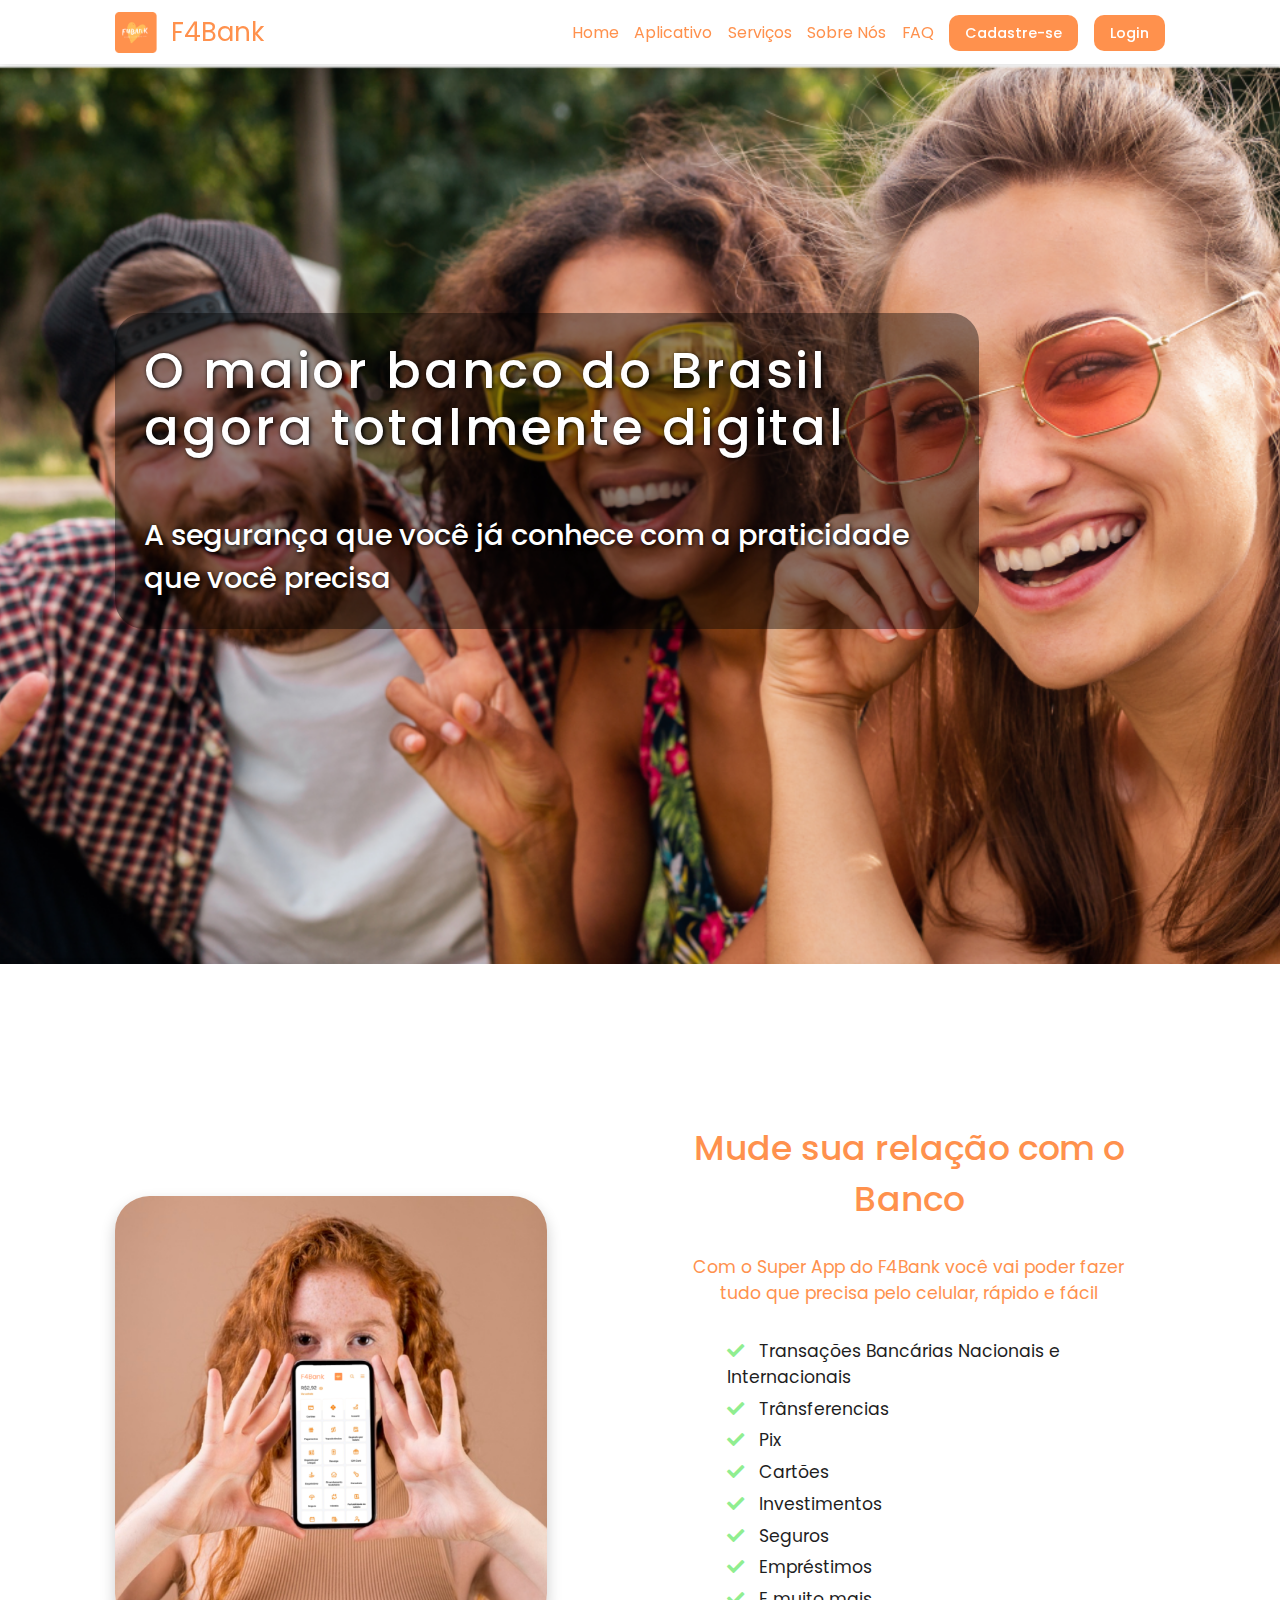
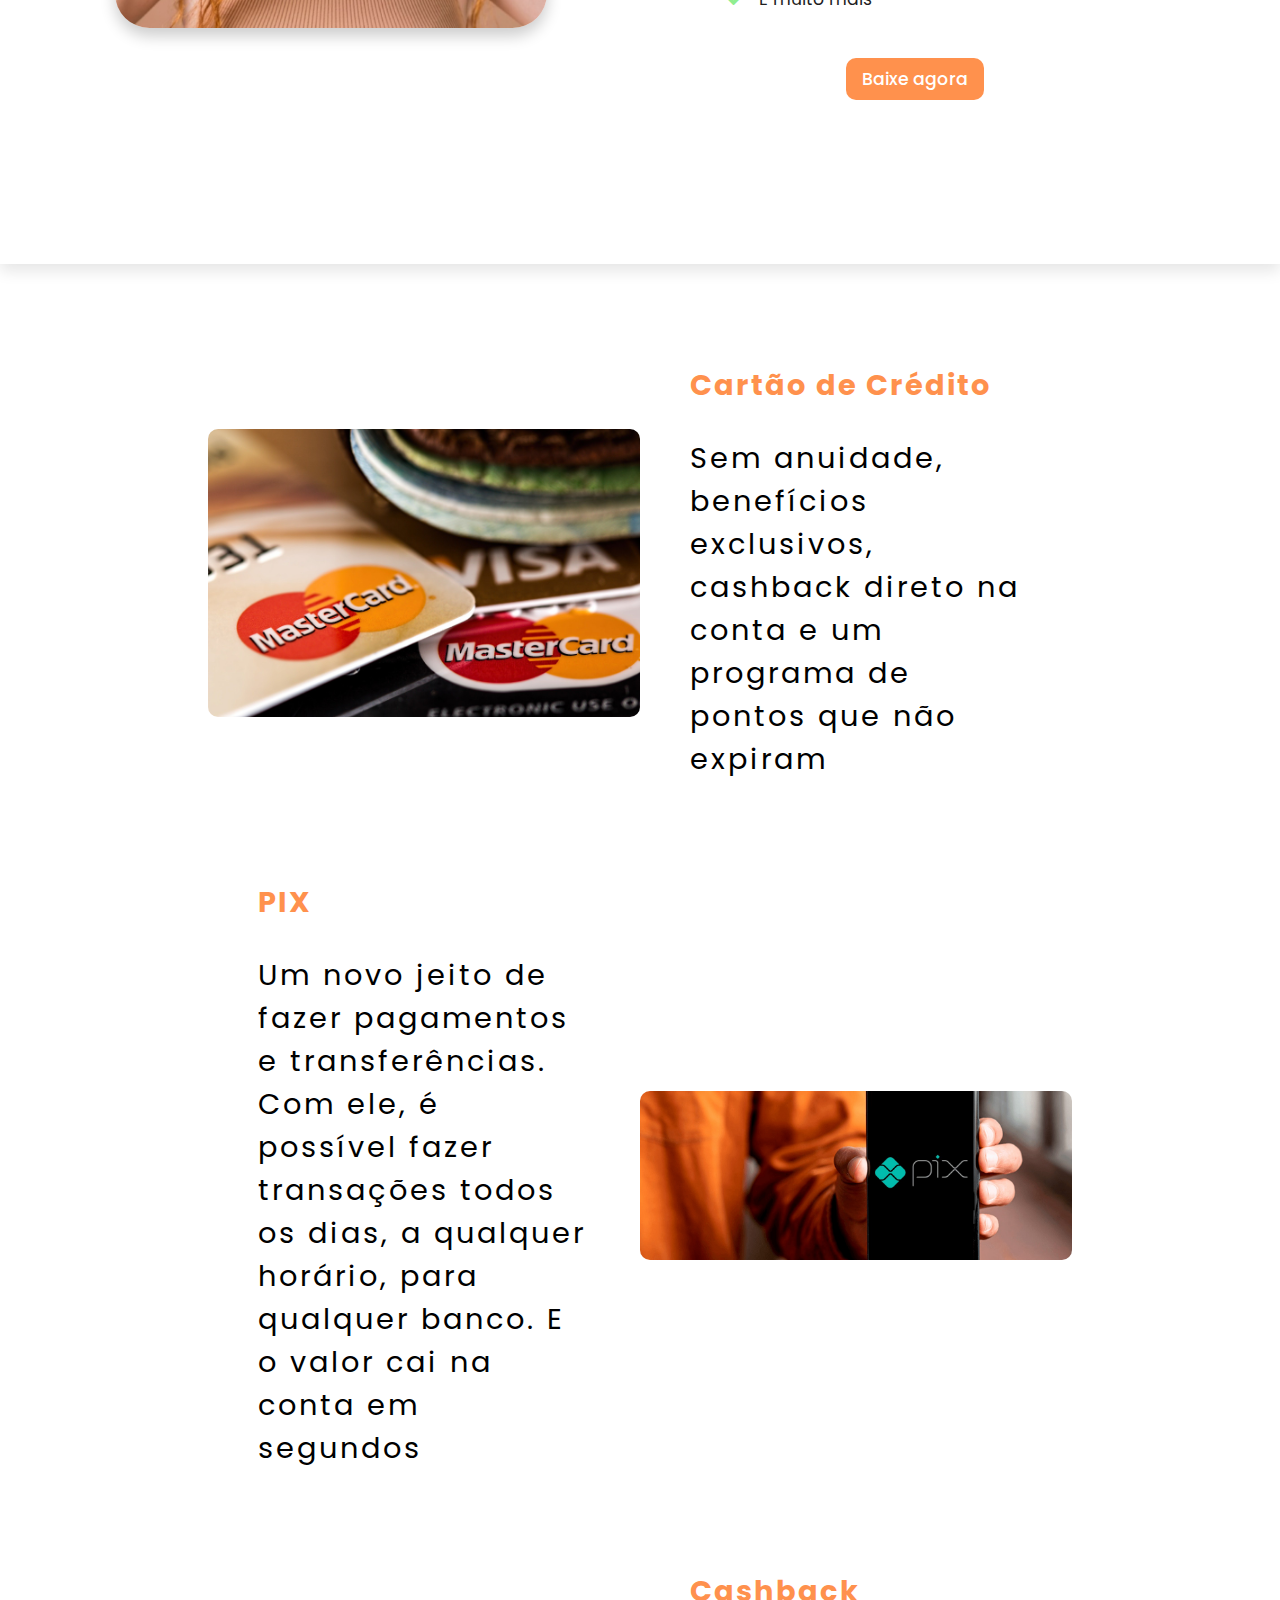
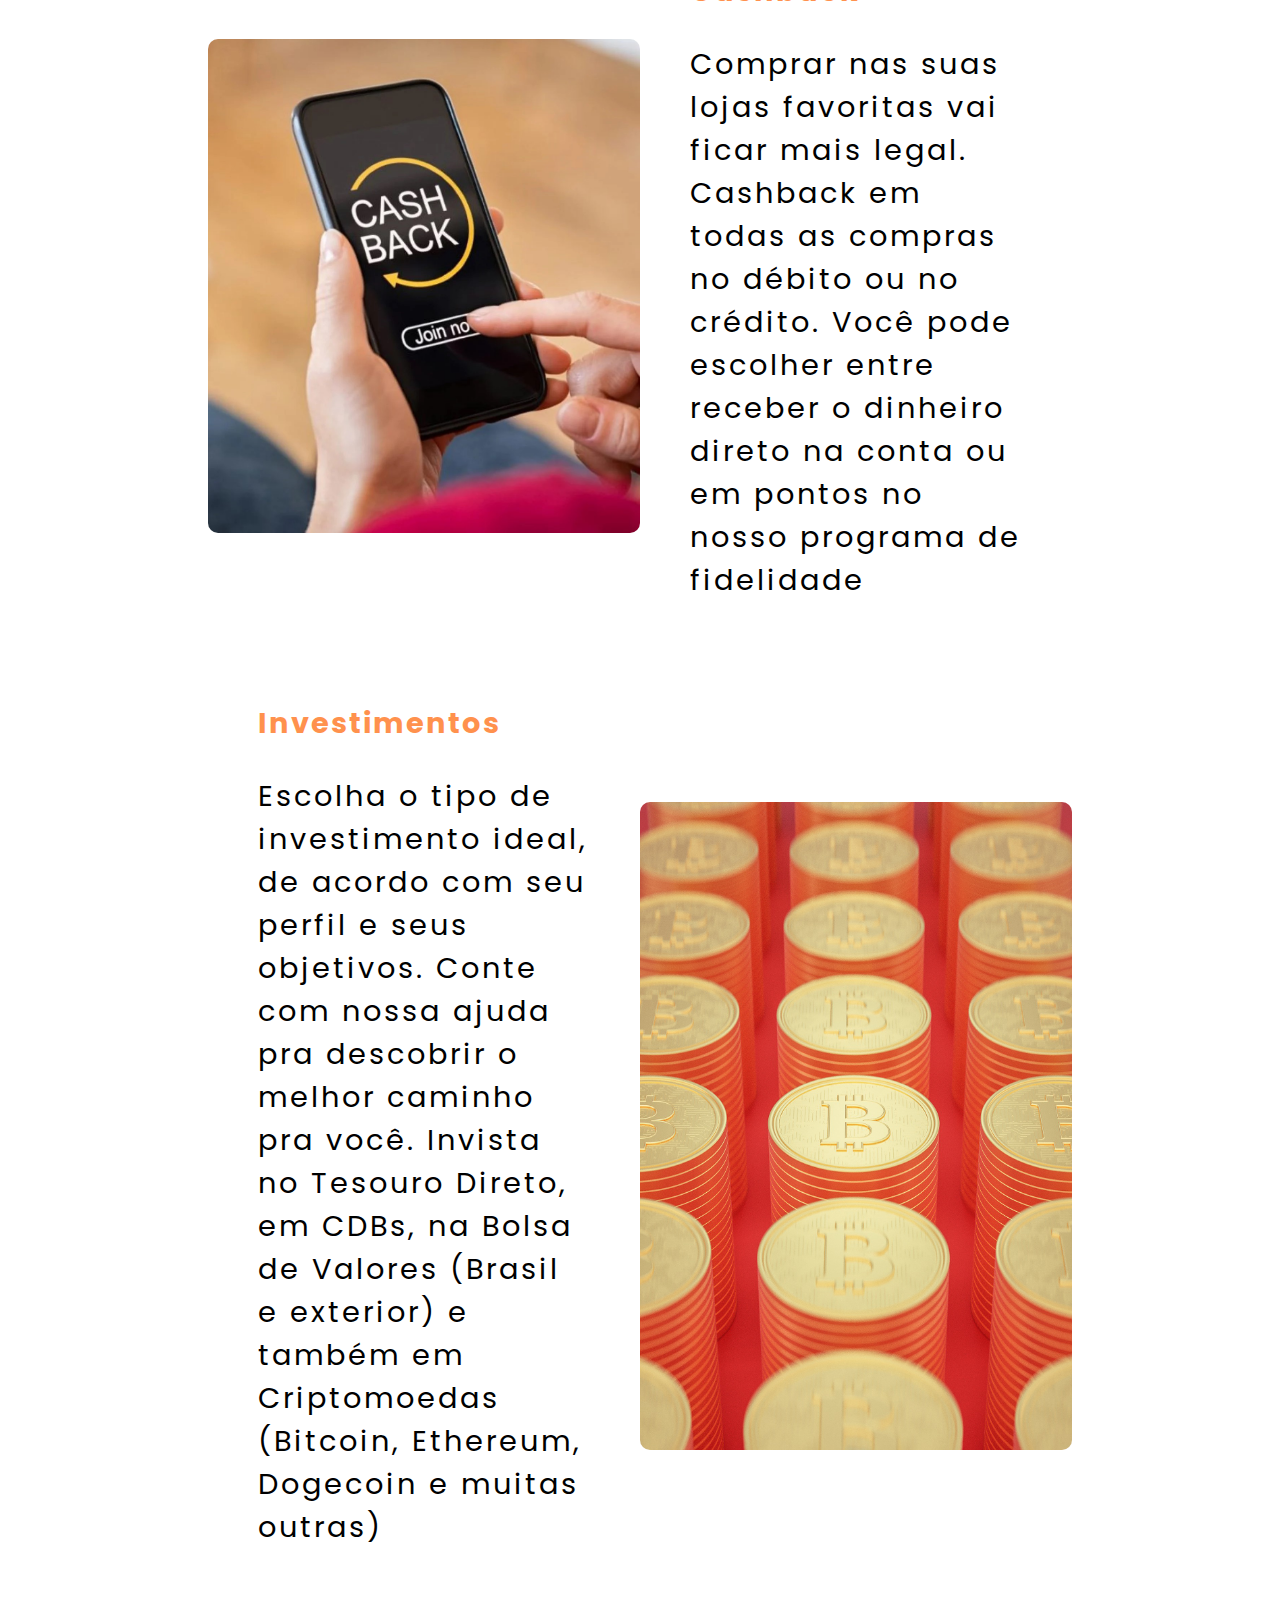
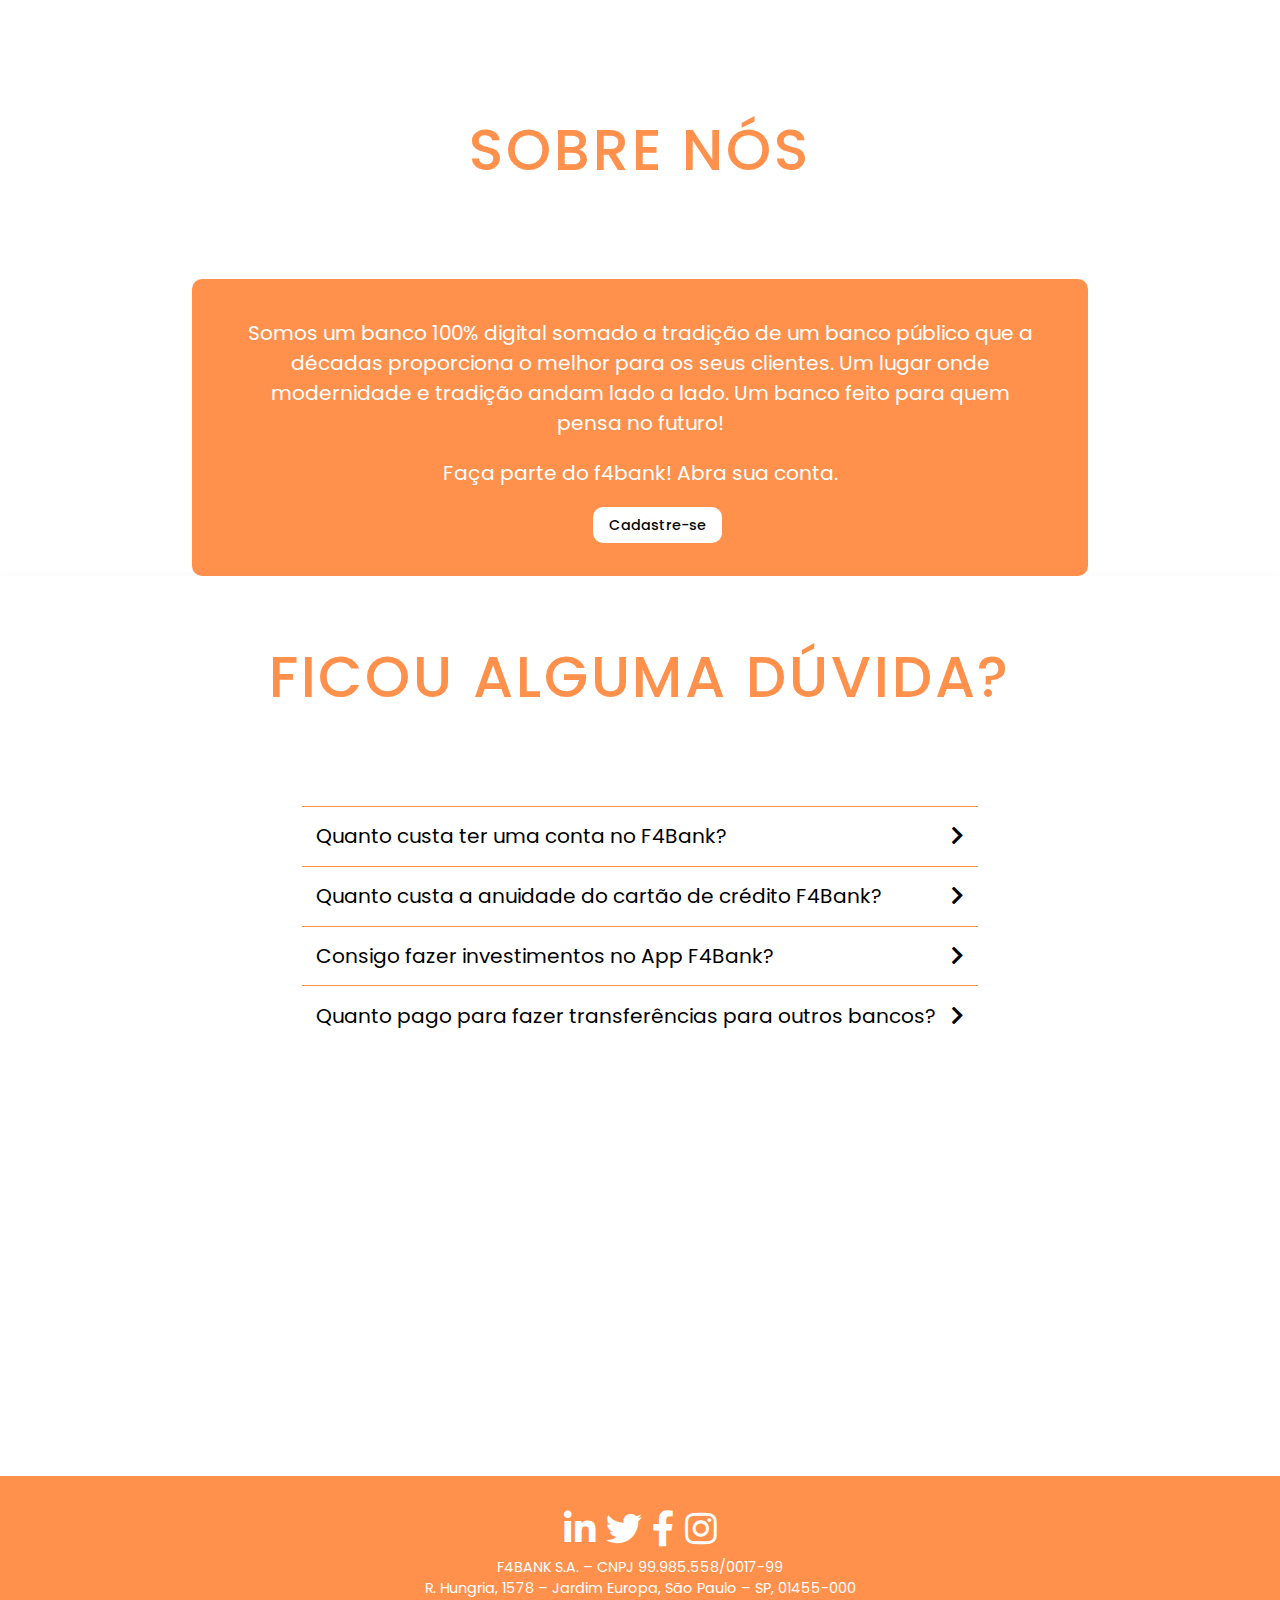
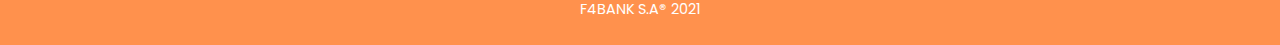
==== commit a4e2dd97: "Merge pull request #13 from future4code/luizMarques-sobre-nos" ====
--- a/index.html
+++ b/index.html
@@ -74,7 +74,7 @@
                 <h4>PIX</h4>
                 <p>Um novo jeito de fazer pagamentos e transferências. Com ele, é possível fazer transações todos os dias, a qualquer horário, para qualquer banco. E o valor cai na conta em segundos</p>
             </div>
-            <img class="imagem-servicos imagem-pix" src="img/InkedComo-usar-o-Pix_LI.jpg" alt="mão segurando um celular com a escrita pix na tela">
+            <img class="imagem-servicos" src="img/InkedComo-usar-o-Pix_LI.jpg" alt="mão segurando um celular com a escrita pix na tela">
         </div>
 
         <div class="servicos">
@@ -90,7 +90,7 @@
                 <h4>Investimentos</h4>
                 <p>Escolha o tipo de investimento ideal, de acordo com seu perfil e seus objetivos. Conte com nossa ajuda pra descobrir o melhor caminho pra você. Invista no Tesouro Direto, em CDBs, na Bolsa de Valores (Brasil e exterior) e também em Criptomoedas (Bitcoin, Ethereum, Dogecoin e muitas outras)</p>
             </div>
-            <img class="imagem-servicos imagem-pix" src="img/bitcoin-g489820a3d_1920.jpg" alt="moedas empilhadas com o símbolo de bitcoin estampado">
+            <img class="imagem-servicos" src="img/bitcoin-g489820a3d_1920.jpg" alt="moedas empilhadas com o símbolo de bitcoin estampado">
         </div>
     </section>
 
--- a/style.css
+++ b/style.css
@@ -235,9 +235,6 @@
 .imagem-servicos {
     width: 100%;
     border-radius: 10px;
-}
-
-.imagem-pix {
     align-self: center;
 }
 
@@ -500,7 +497,17 @@
 
     .content-2>h3, .content-2>ul>li {
         font-size: 1.2rem;
-    }  
+    }
+
+    .servicos {
+        display: flex;
+        flex-direction: column;
+        width: 80%;
+    }
+
+    .servicos-texto {
+        margin: 20px;
+    }
 }
 
 @media screen and (max-width: 450px) {
@@ -550,4 +557,14 @@
     .content-2>h3, .content-2>ul>li {
         font-size: 1.2rem;
     }
+
+    .servicos {
+        display: flex;
+        flex-direction: column;
+        width: 80%;
+    }
+
+    .servicos-texto {
+        margin: 20px;
+    }
  }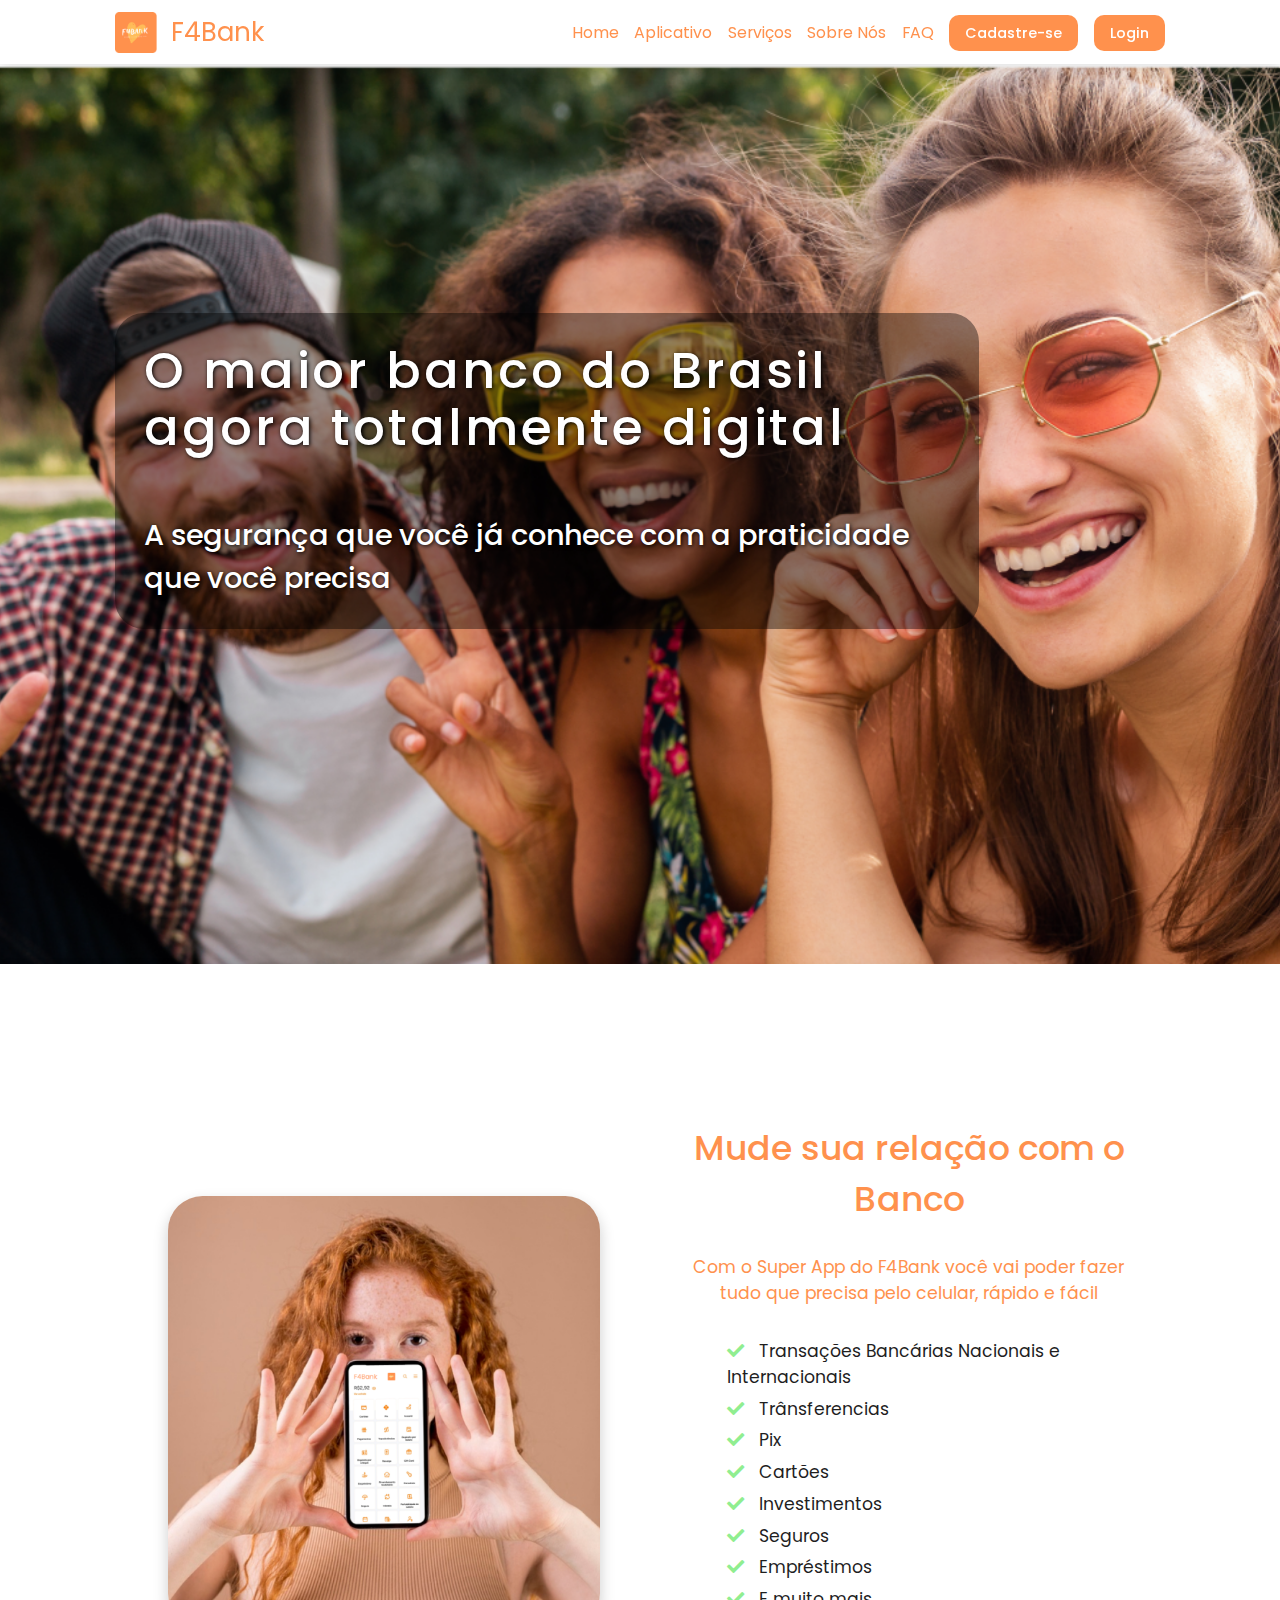
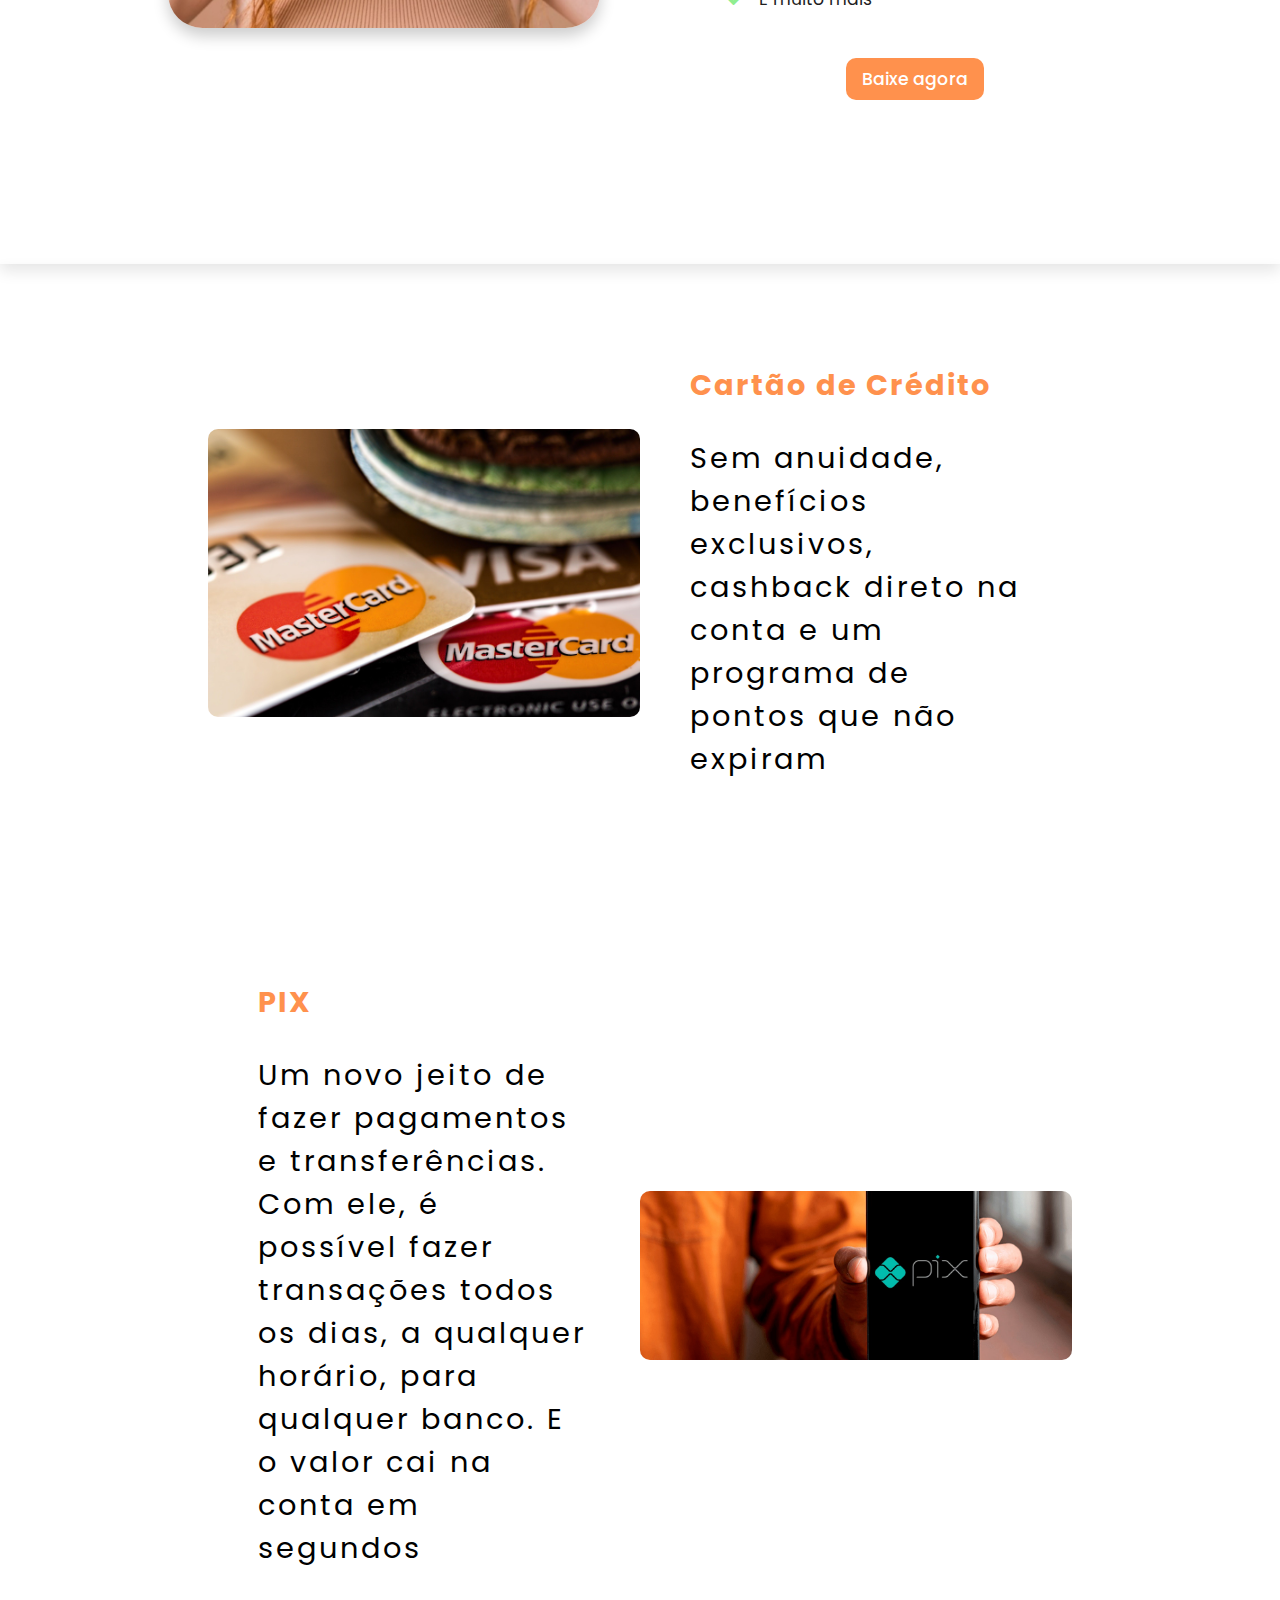
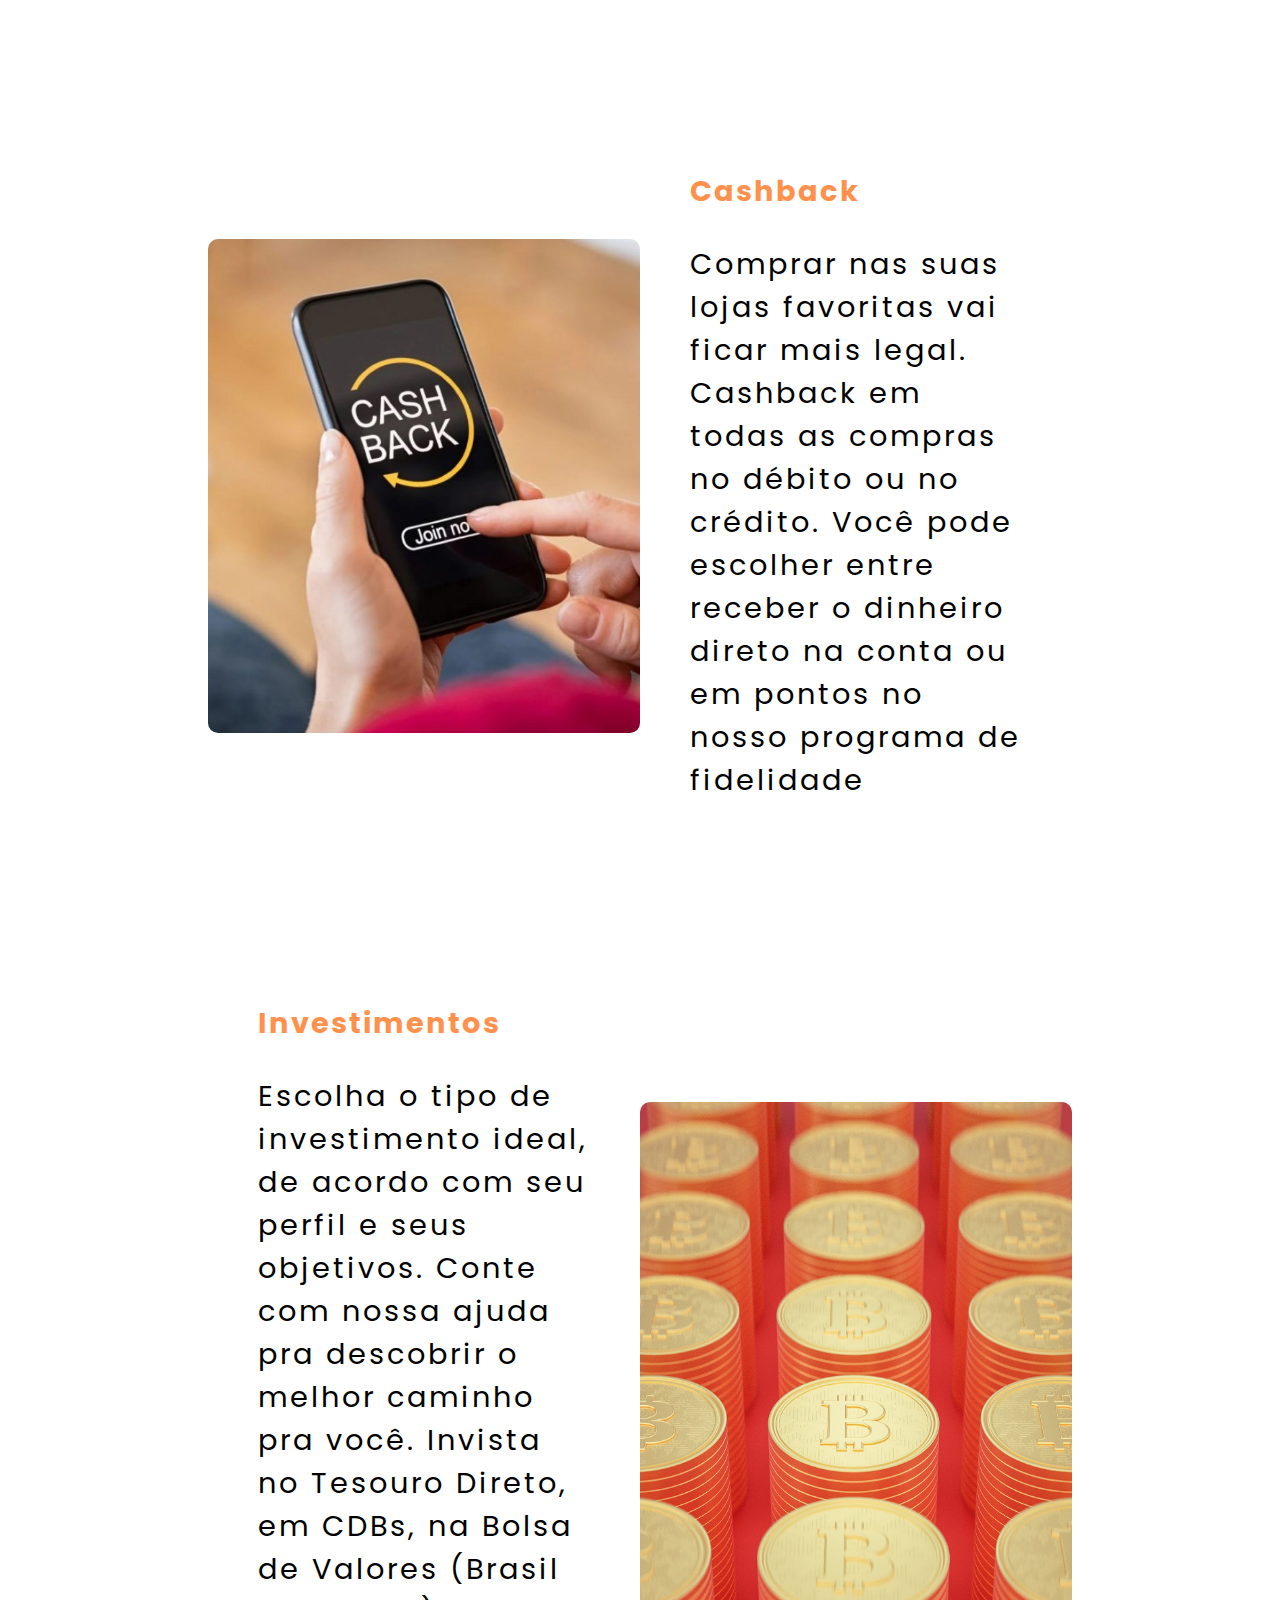
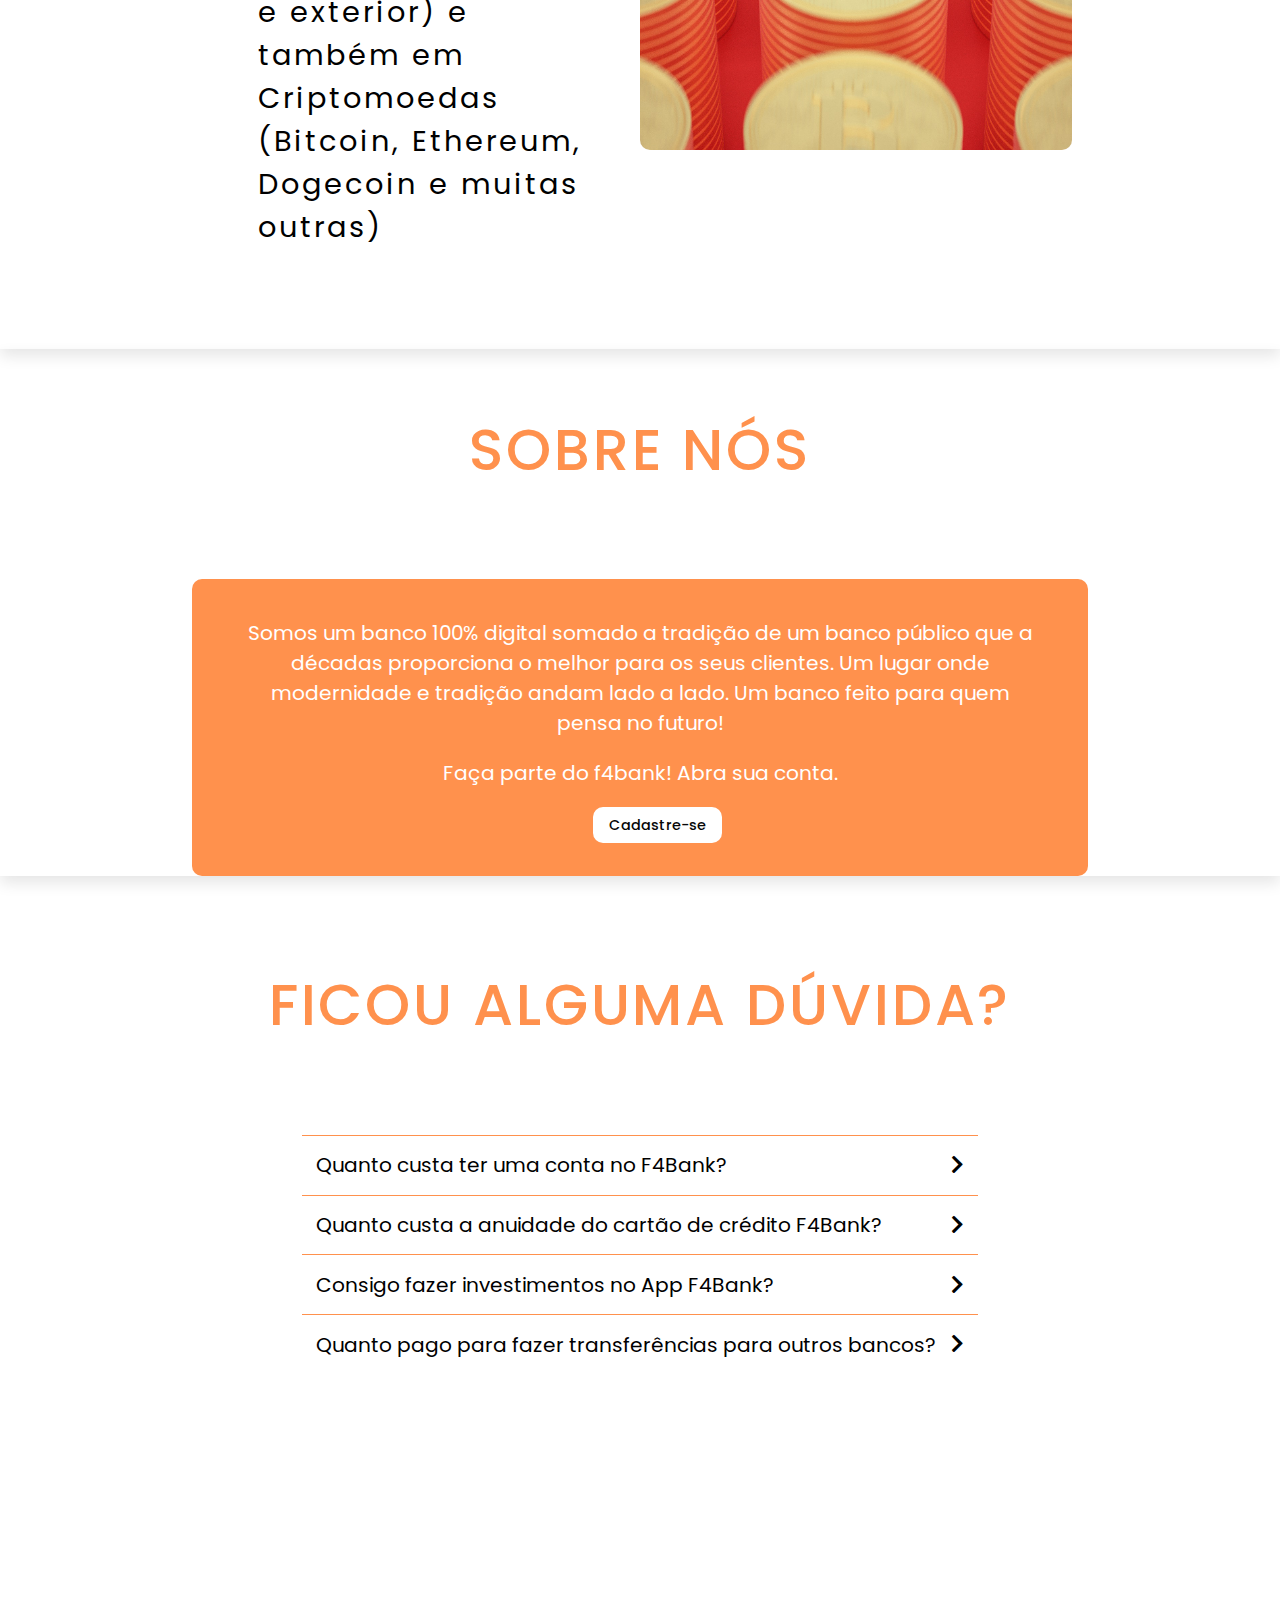
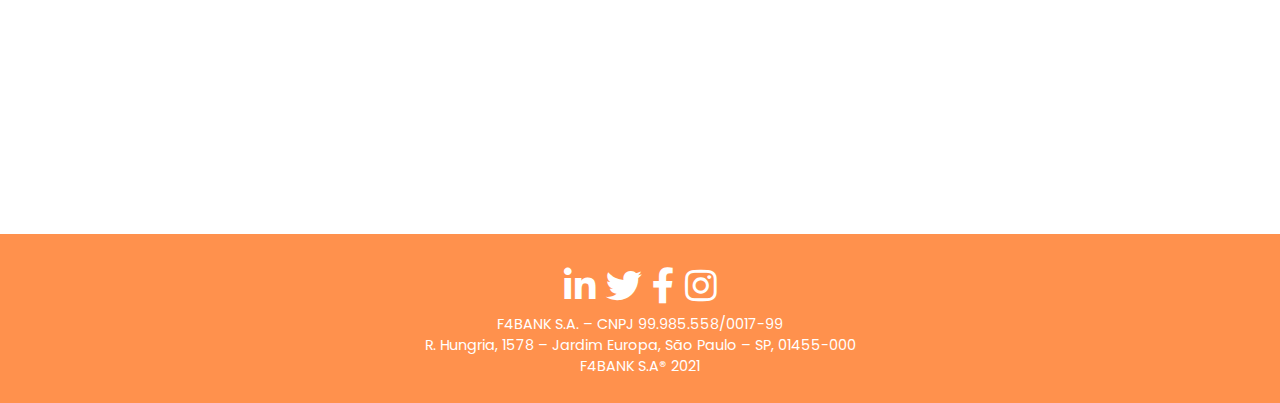
==== commit 8abb6b14: "alguns ajustes nas seçoes" ====
--- a/index.html
+++ b/index.html
@@ -60,7 +60,7 @@
         </div>
     </section>
 
-    <section>
+    <section id="servicos">
         <div class="servicos">
             <img class="imagem-servicos" src="img/credit-card-g77ea6ef48_1920.jpg" alt="cartão de crédito">
             <div class="servicos-texto">
@@ -74,7 +74,7 @@
                 <h4>PIX</h4>
                 <p>Um novo jeito de fazer pagamentos e transferências. Com ele, é possível fazer transações todos os dias, a qualquer horário, para qualquer banco. E o valor cai na conta em segundos</p>
             </div>
-            <img class="imagem-servicos" src="img/InkedComo-usar-o-Pix_LI.jpg" alt="mão segurando um celular com a escrita pix na tela">
+            <img class="imagem-servicos img-pix" src="img/InkedComo-usar-o-Pix_LI.jpg" alt="mão segurando um celular com a escrita pix na tela">
         </div>
 
         <div class="servicos">
--- a/style.css
+++ b/style.css
@@ -157,6 +157,7 @@
 }
 
 .img-app {
+flex-grow: 1;
    display: flex;
    align-items: center;
    justify-content: center;
@@ -211,6 +212,15 @@
 }
 
 /* Estilos Section Serviços */
+
+#servicos {
+    box-shadow: 0 .5rem 1rem rgba(0, 0, 0, .1);
+    min-height: 100vh;
+    display: flex;
+    flex-direction: column;
+    align-items: center;
+    justify-content: center;
+}
 
 .servicos {
     width: 60em;
@@ -244,7 +254,6 @@
     min-height: 100vh;
     padding: 0 9%;
     background-color: #FFF;
-    box-shadow: 0 .5rem 1rem rgba(0, 0, 0, .1);
     display: flex;
     flex-direction: column;
     align-items: center;
@@ -252,8 +261,7 @@
 
 .titulo-faq>h2 {
     width: 100%;
-    padding: 4rem 0;
-    padding-bottom: 0;
+    padding-top: 2rem;
     font-size: 4rem;
     font-weight: 500;
     letter-spacing: .2rem;
@@ -267,17 +275,19 @@
     padding: 1rem;
     border-top: 1px solid #FF914D;
     transition: all .4s ease-in-out;
-    max-height: 80px;
+    max-height: 100px;
+    list-style-type: none;
 }
 
 details[open] {
     max-height: 600px;
+    list-style-type: none;
 }
 
 
 details>summary {
     min-width: 50vw;
-    list-style: none;
+    list-style-type: none;
     cursor: pointer;
     display: flex;
     justify-content: space-between;
@@ -291,6 +301,7 @@
 
 details[open]>summary {
     padding-bottom: 1rem;
+    list-style-type: none;
 }
 
 details[open]>summary>i::before {
@@ -304,9 +315,12 @@
 details>div>p {
     margin-top: 1rem;
 }
+
 /* Estilos Sobre Nós */
+
 .container-sobre-nos{
     text-align: center;
+    box-shadow: 0 .5rem 1rem rgba(0, 0, 0, .1);
 }
 
 .descricao{
@@ -317,6 +331,7 @@
     padding: 3% 4%;
     margin-left: 15%;
     margin-right: 15%;
+    margin-bottom: 4rem;
 }
 
 .texto-sobre-nos h1{
@@ -362,6 +377,7 @@
 }
 
 /* Estilos Footer */
+
 footer{
     text-align: center;
     background: #FF914D;
@@ -482,7 +498,7 @@
 
     .img-app>img {
         border-radius: 2.4rem;
-        width: 50vw;
+        width: 60vw;
     }
 
      .content-2 {
@@ -492,11 +508,11 @@
     }
     
     .content-2>h2 {
-        font-size: 2.4rem;
+        font-size: 2.8rem;
     }
 
     .content-2>h3, .content-2>ul>li {
-        font-size: 1.2rem;
+        font-size: 1.5rem;
     }
 
     .servicos {
@@ -555,7 +571,7 @@
     }
 
     .content-2>h3, .content-2>ul>li {
-        font-size: 1.2rem;
+        font-size: 1.5rem;
     }
 
     .servicos {
@@ -567,4 +583,8 @@
     .servicos-texto {
         margin: 20px;
     }
+
+    .container-faq {
+        padding-bottom: 4rem;
+    }
  }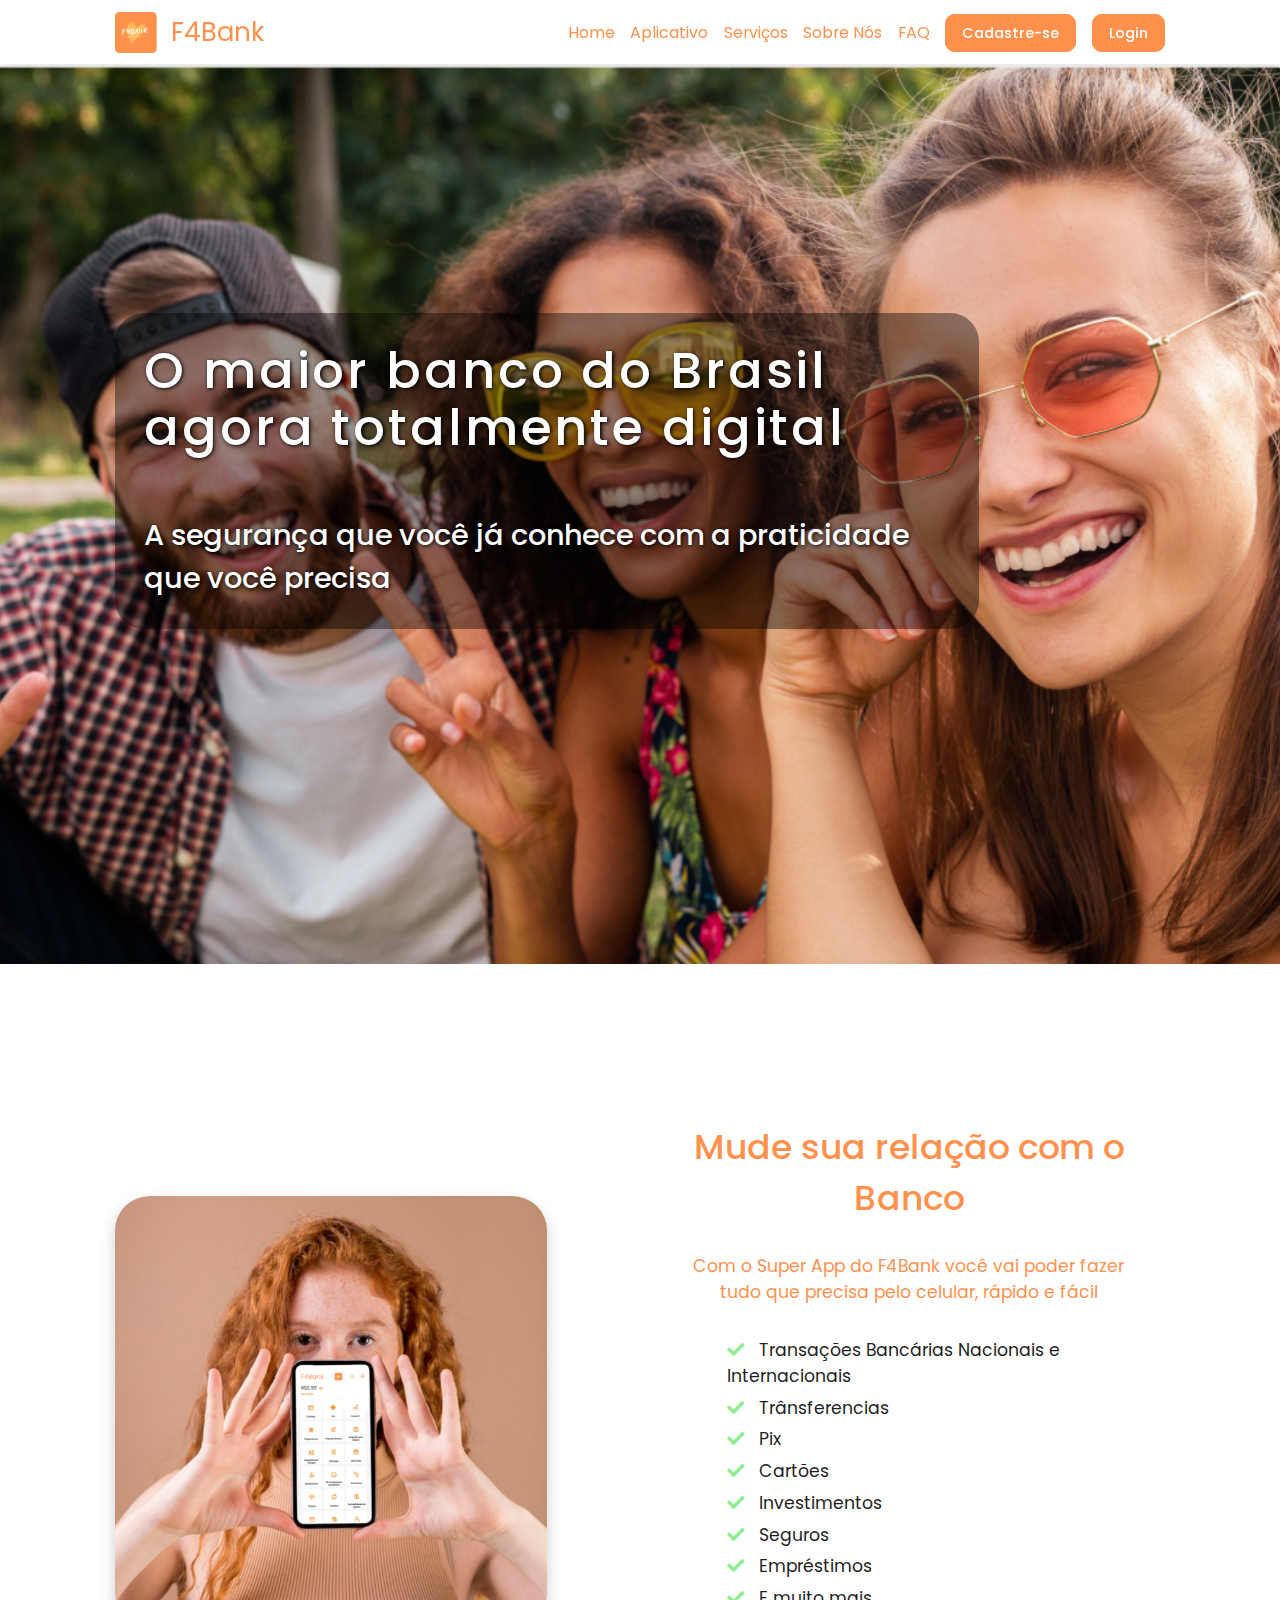
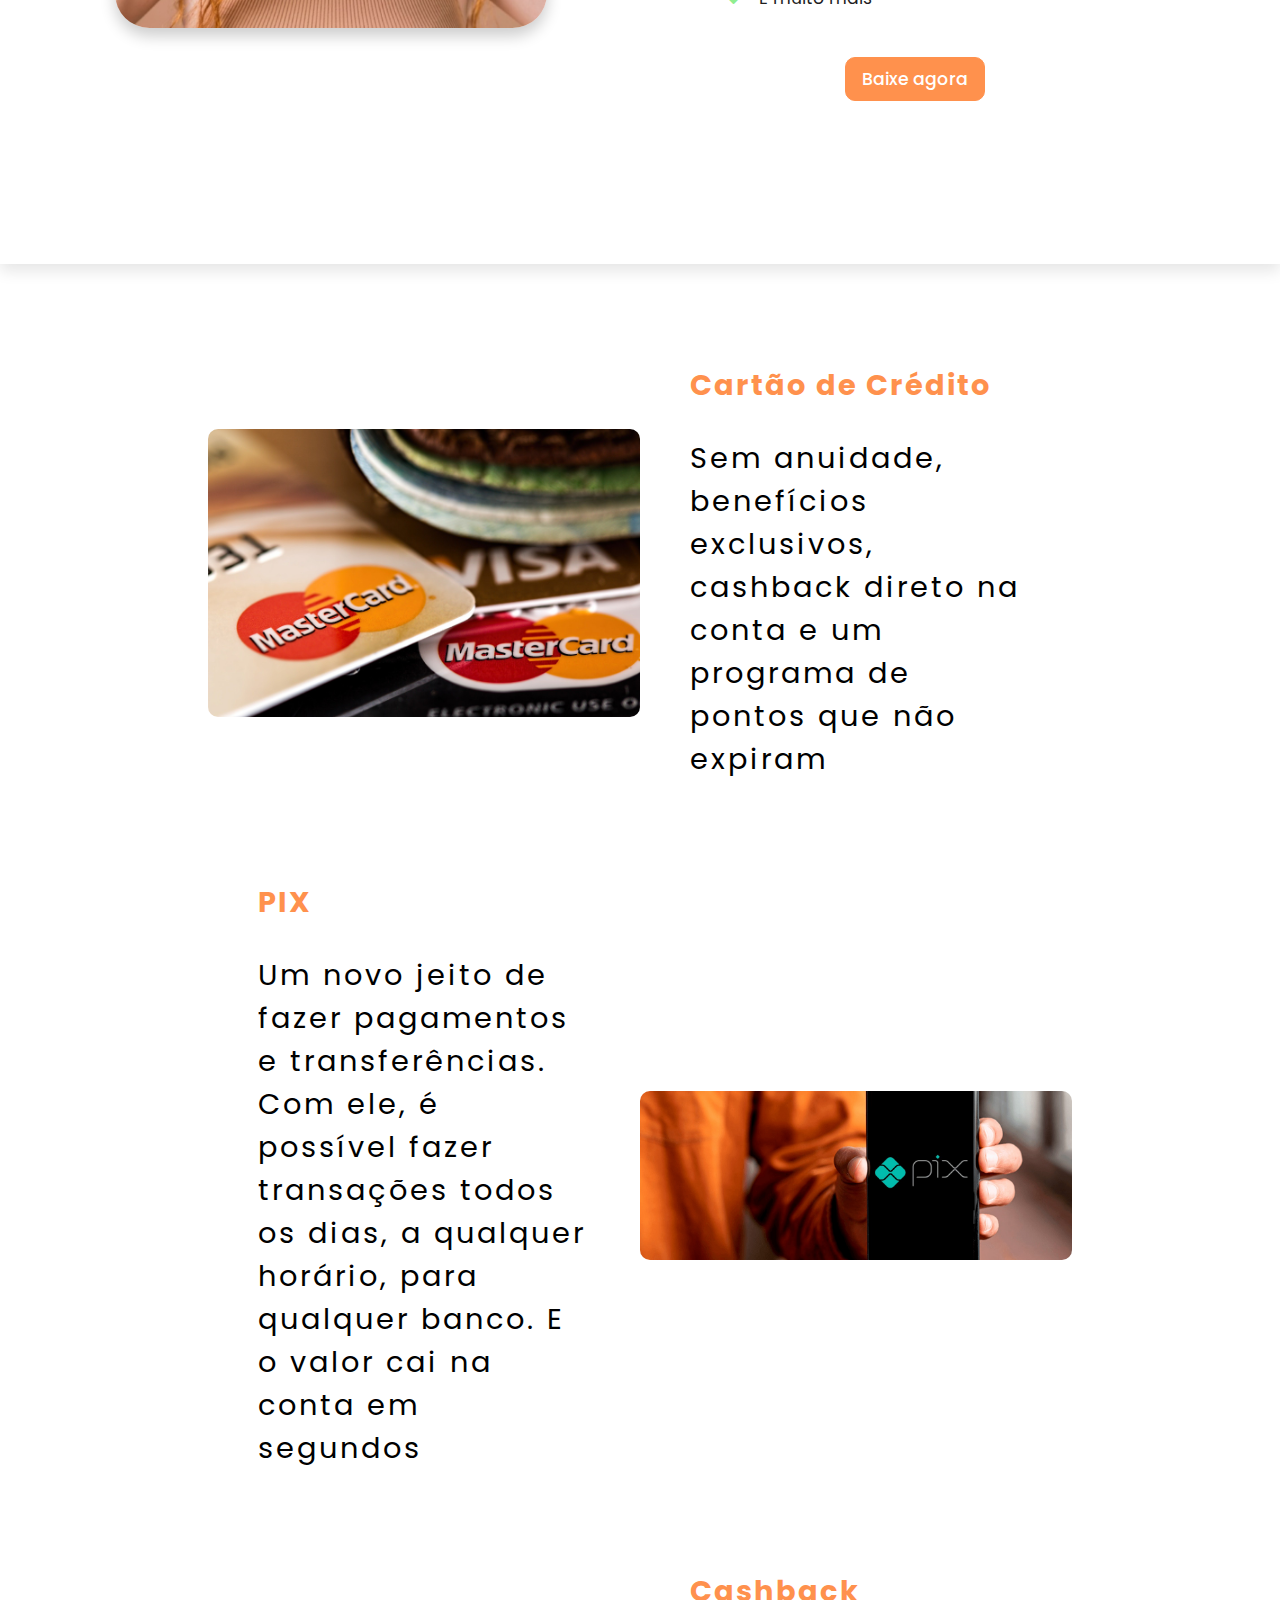
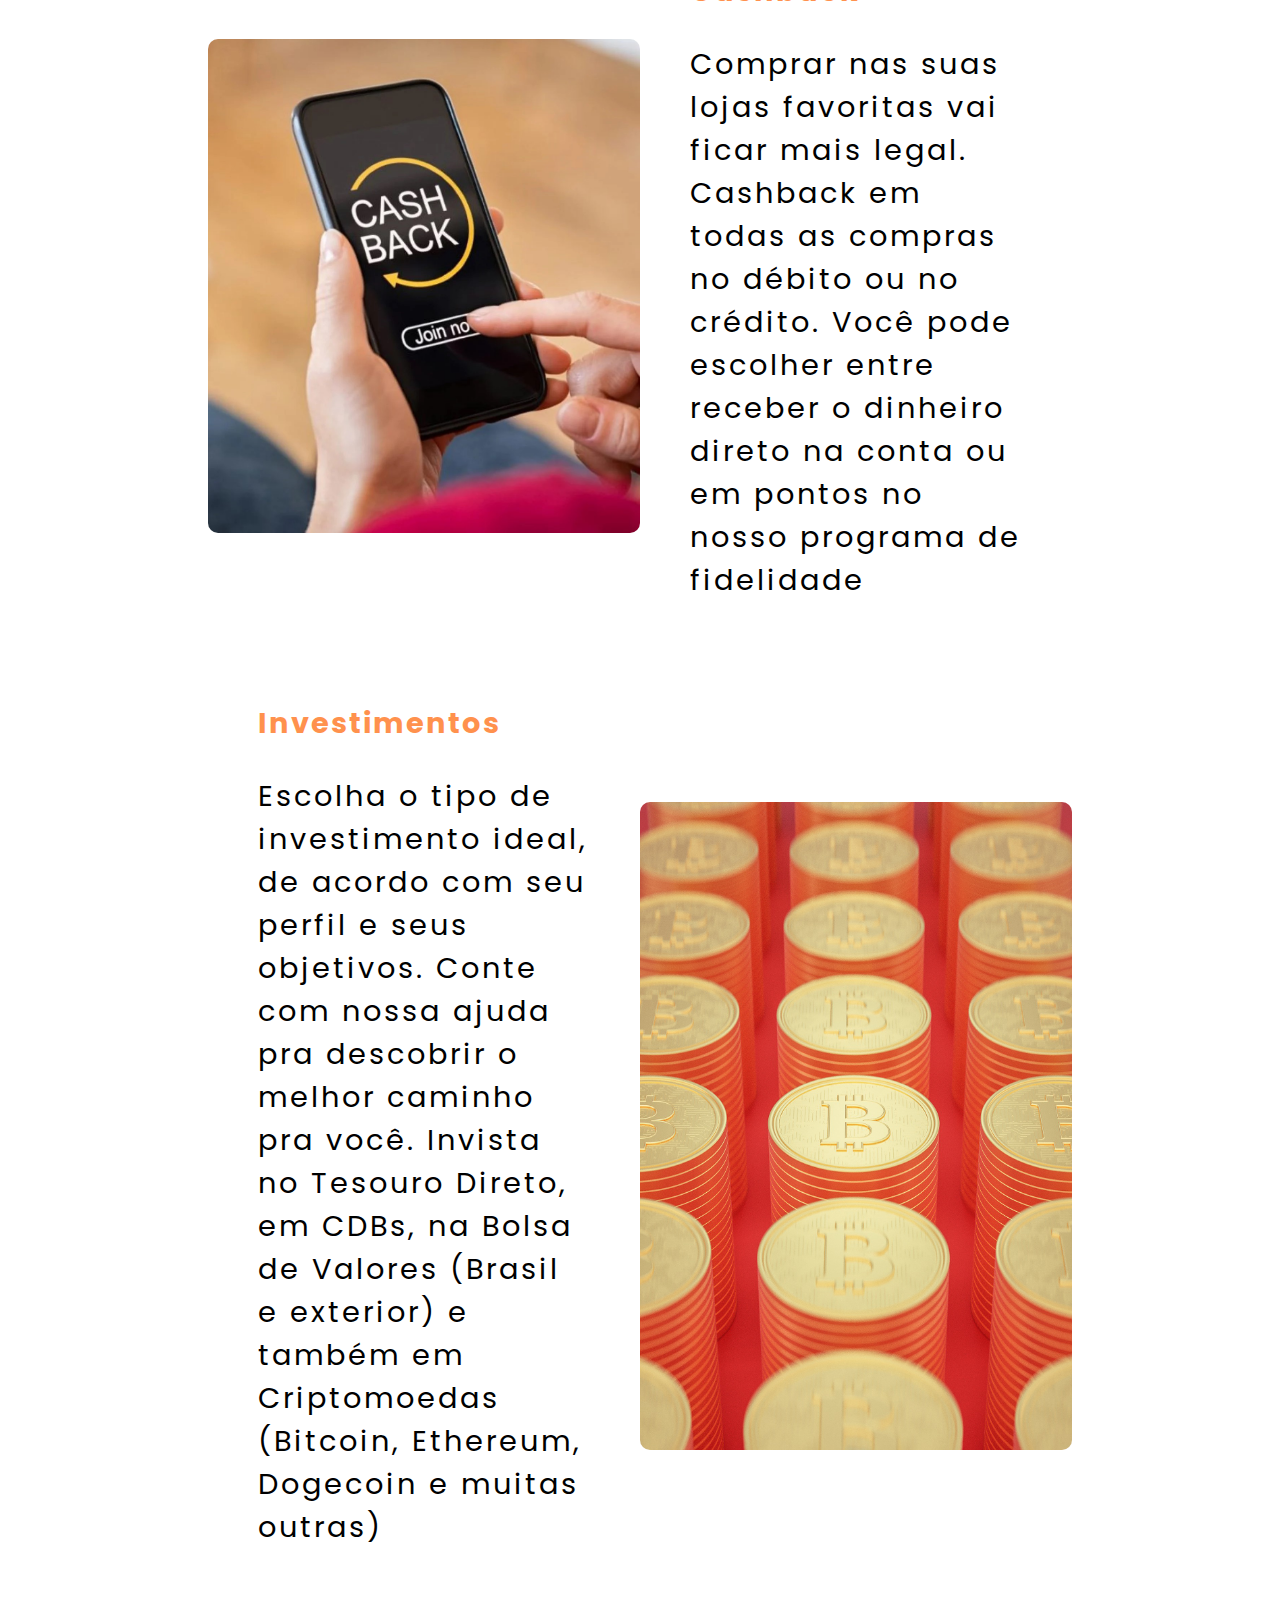
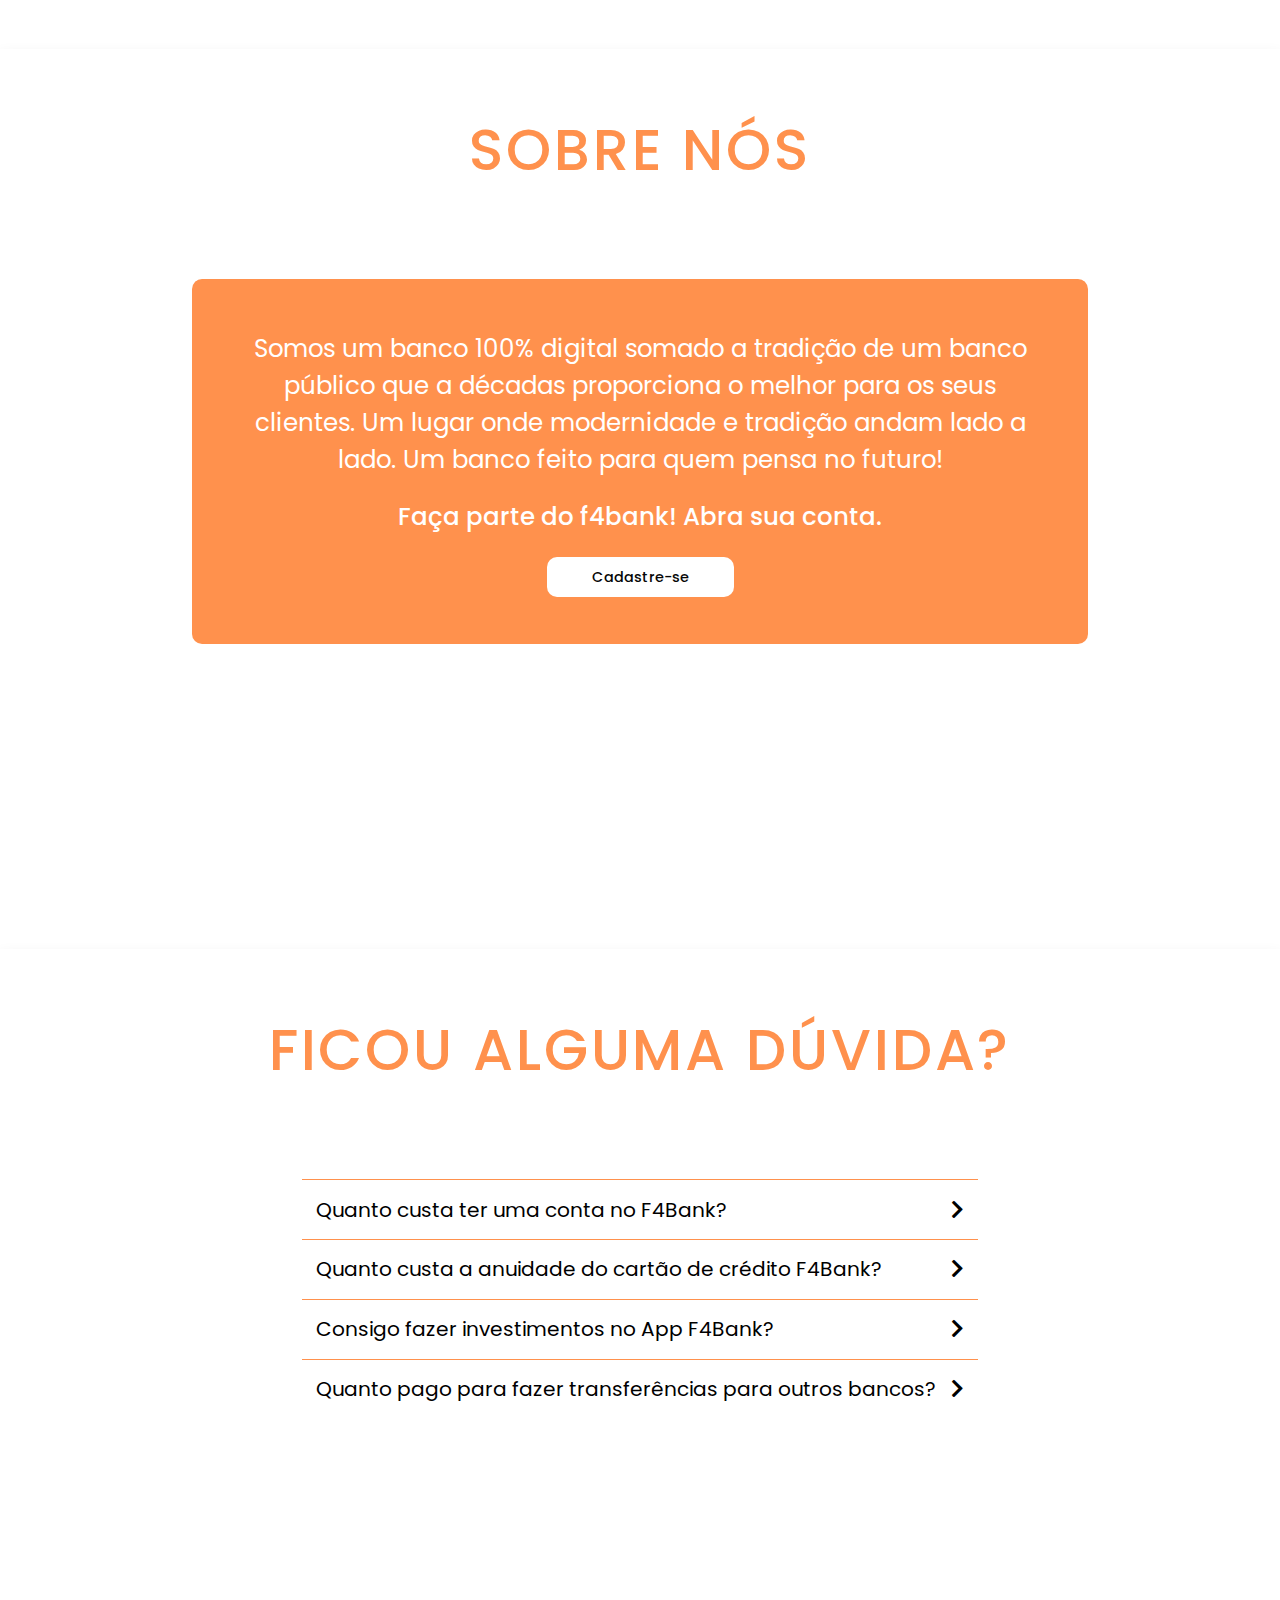
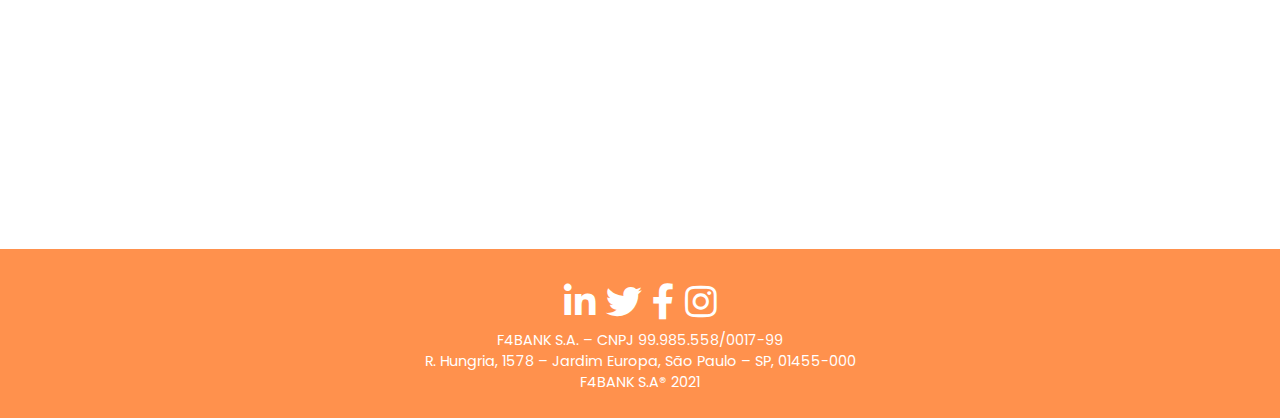
==== commit faaf1bcd: "Sobre-nos-Posicionamento" ====
--- a/index.html
+++ b/index.html
@@ -60,7 +60,7 @@
         </div>
     </section>
 
-    <section id="servicos">
+    <section>
         <div class="servicos">
             <img class="imagem-servicos" src="img/credit-card-g77ea6ef48_1920.jpg" alt="cartão de crédito">
             <div class="servicos-texto">
@@ -74,7 +74,7 @@
                 <h4>PIX</h4>
                 <p>Um novo jeito de fazer pagamentos e transferências. Com ele, é possível fazer transações todos os dias, a qualquer horário, para qualquer banco. E o valor cai na conta em segundos</p>
             </div>
-            <img class="imagem-servicos img-pix" src="img/InkedComo-usar-o-Pix_LI.jpg" alt="mão segurando um celular com a escrita pix na tela">
+            <img class="imagem-servicos" src="img/InkedComo-usar-o-Pix_LI.jpg" alt="mão segurando um celular com a escrita pix na tela">
         </div>
 
         <div class="servicos">
@@ -112,6 +112,8 @@
                 Faça parte do f4bank! Abra sua conta.
             </p>
             <a class="btn-sobre-nos">Cadastre-se</a>
+            <div>
+            </div>
             </div>
         </div>
     </section>
--- a/style.css
+++ b/style.css
@@ -75,6 +75,7 @@
     border-radius: 10px;
     color: #FFF;
     font-weight: 500;
+    border: 1px solid #FF914D;
     cursor: pointer;
 }
 
@@ -157,7 +158,6 @@
 }
 
 .img-app {
-flex-grow: 1;
    display: flex;
    align-items: center;
    justify-content: center;
@@ -212,15 +212,6 @@
 }
 
 /* Estilos Section Serviços */
-
-#servicos {
-    box-shadow: 0 .5rem 1rem rgba(0, 0, 0, .1);
-    min-height: 100vh;
-    display: flex;
-    flex-direction: column;
-    align-items: center;
-    justify-content: center;
-}
 
 .servicos {
     width: 60em;
@@ -254,6 +245,7 @@
     min-height: 100vh;
     padding: 0 9%;
     background-color: #FFF;
+    box-shadow: 0 .5rem 1rem rgba(0, 0, 0, .1);
     display: flex;
     flex-direction: column;
     align-items: center;
@@ -261,7 +253,8 @@
 
 .titulo-faq>h2 {
     width: 100%;
-    padding-top: 2rem;
+    padding: 4rem 0;
+    padding-bottom: 0;
     font-size: 4rem;
     font-weight: 500;
     letter-spacing: .2rem;
@@ -275,19 +268,17 @@
     padding: 1rem;
     border-top: 1px solid #FF914D;
     transition: all .4s ease-in-out;
-    max-height: 100px;
-    list-style-type: none;
+    max-height: 80px;
 }
 
 details[open] {
     max-height: 600px;
-    list-style-type: none;
 }
 
 
 details>summary {
     min-width: 50vw;
-    list-style-type: none;
+    list-style: none;
     cursor: pointer;
     display: flex;
     justify-content: space-between;
@@ -301,7 +292,6 @@
 
 details[open]>summary {
     padding-bottom: 1rem;
-    list-style-type: none;
 }
 
 details[open]>summary>i::before {
@@ -315,23 +305,30 @@
 details>div>p {
     margin-top: 1rem;
 }
-
 /* Estilos Sobre Nós */
-
 .container-sobre-nos{
     text-align: center;
     box-shadow: 0 .5rem 1rem rgba(0, 0, 0, .1);
+    display: flex;
+    flex-direction: column;
+    min-height: 100vh;
 }
 
 .descricao{
     background-color: #FF914D;
     border-radius: 10px;
-    font-size: 1.4rem;
+    font-size: 1.7rem;
     color: #FFF;
-    padding: 3% 4%;
+    padding: 4% 4%;
     margin-left: 15%;
     margin-right: 15%;
-    margin-bottom: 4rem;
+}
+
+.texto-sobre-nos {
+    display: flex;
+    flex-direction: column;
+    align-items: center;
+    justify-content: center;
 }
 
 .texto-sobre-nos h1{
@@ -348,9 +345,8 @@
 
 .btn-sobre-nos {
     font-size: 1rem;
-    margin-left: 2.4rem;
     background: #FFF;
-    padding: 8px 16px;
+    padding: 10px 45px;
     border-radius: 10px;
     color: rgb(7, 7, 7);
     font-weight: 500;
@@ -361,9 +357,8 @@
 
 .btn-sobre-nos:hover {
     font-size: 1rem;
-    margin-left: 2.4rem;
-    background: #FFF;
-    padding: 8px 16px;
+    background: rgb(231, 230, 230);
+    padding: 10px 45px;
     border-radius: 10px;
     color: #FF914D;
     font-weight: 500;
@@ -374,10 +369,10 @@
 .faca-parte{
     margin-top: 20px;
     margin-bottom: 20px;
+    font-weight: 500;;
 }
 
 /* Estilos Footer */
-
 footer{
     text-align: center;
     background: #FF914D;
@@ -498,7 +493,7 @@
 
     .img-app>img {
         border-radius: 2.4rem;
-        width: 60vw;
+        width: 50vw;
     }
 
      .content-2 {
@@ -508,11 +503,11 @@
     }
     
     .content-2>h2 {
-        font-size: 2.8rem;
+        font-size: 2.4rem;
     }
 
     .content-2>h3, .content-2>ul>li {
-        font-size: 1.5rem;
+        font-size: 1.2rem;
     }
 
     .servicos {
@@ -571,7 +566,7 @@
     }
 
     .content-2>h3, .content-2>ul>li {
-        font-size: 1.5rem;
+        font-size: 1.2rem;
     }
 
     .servicos {
@@ -583,8 +578,4 @@
     .servicos-texto {
         margin: 20px;
     }
-
-    .container-faq {
-        padding-bottom: 4rem;
-    }
  }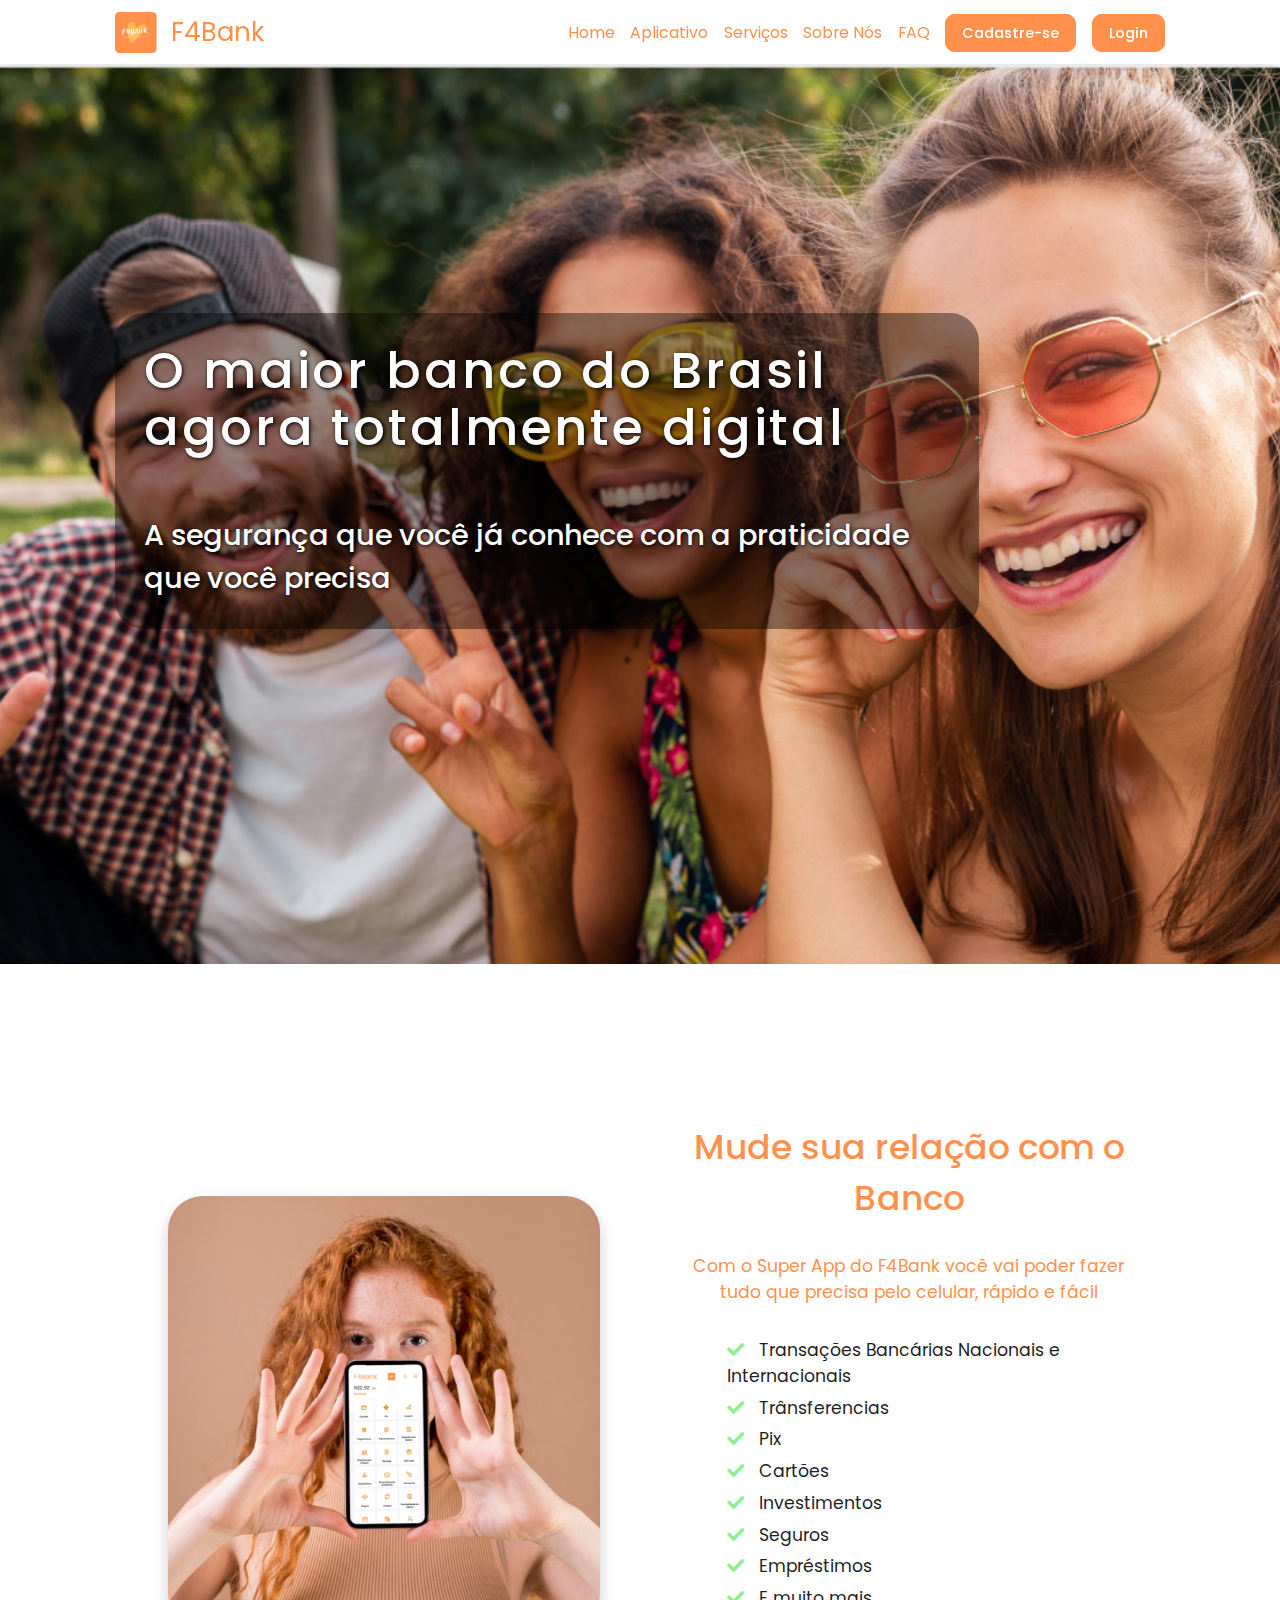
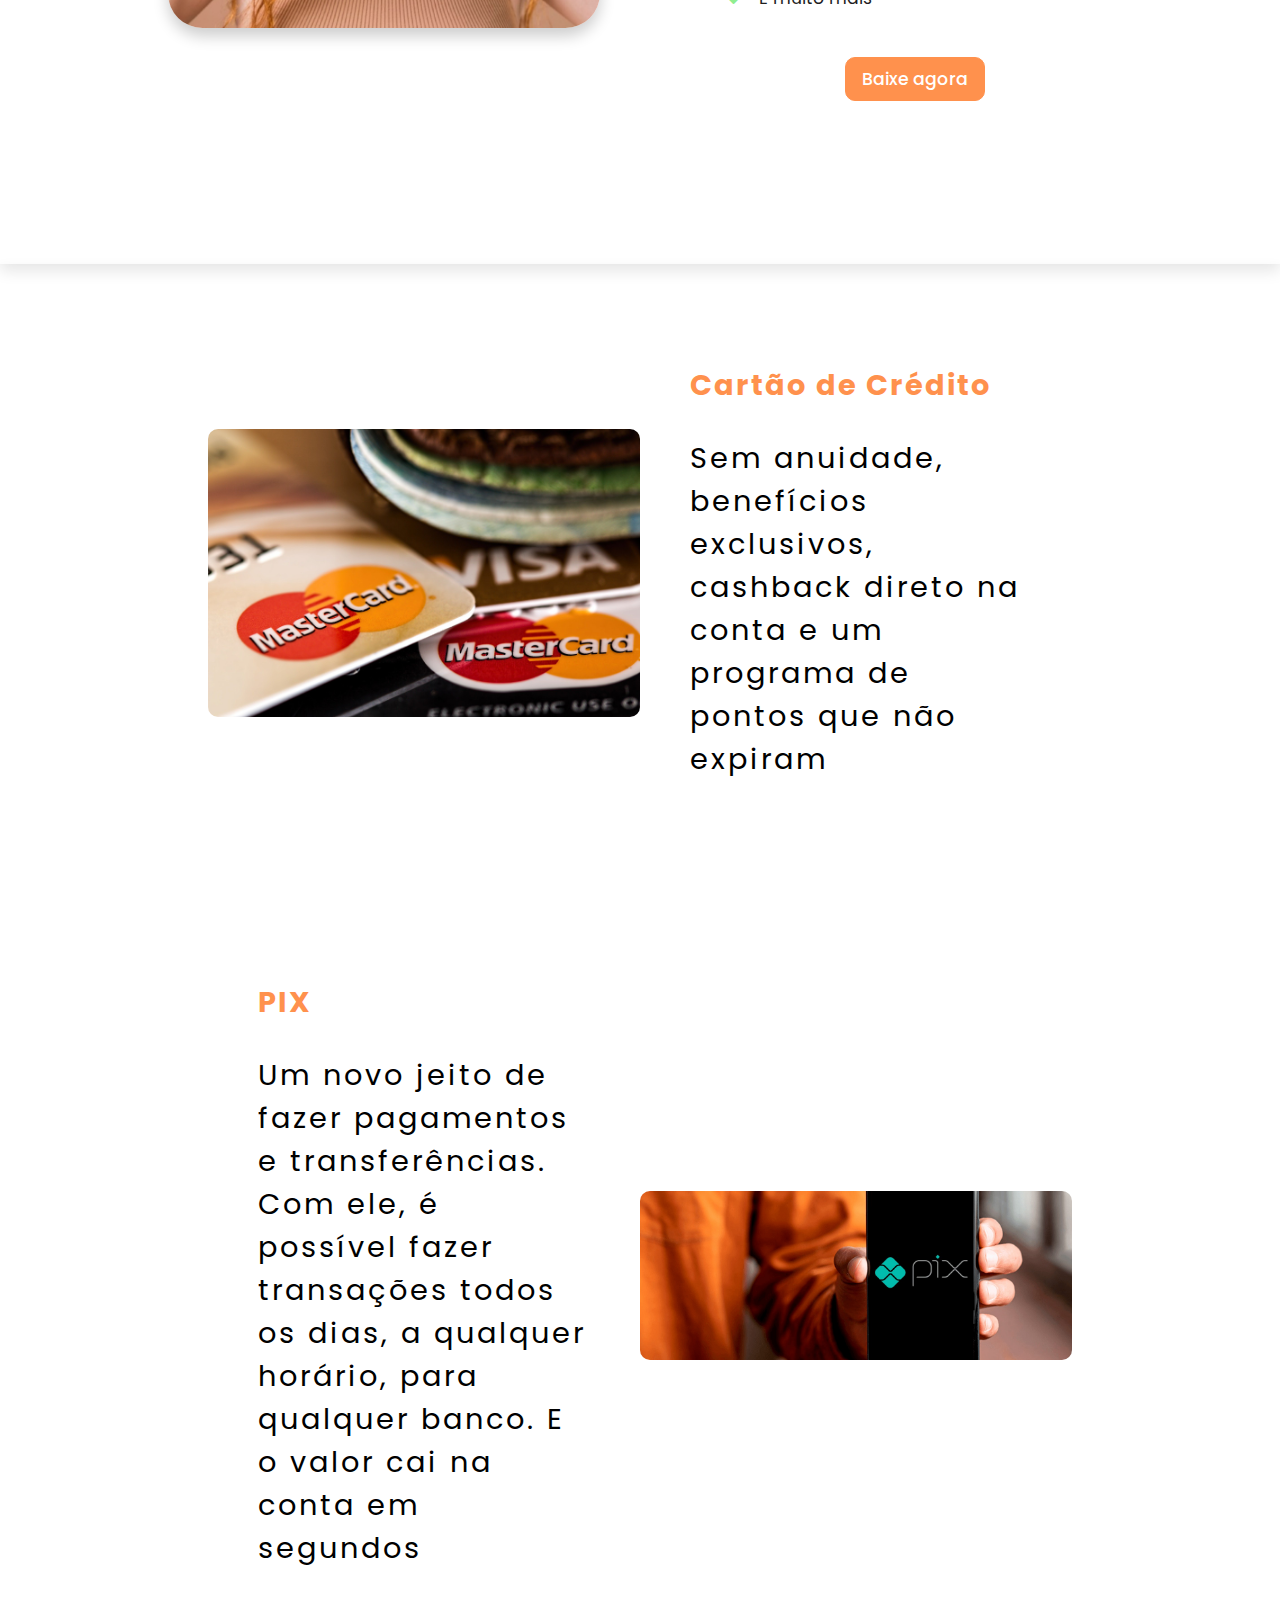
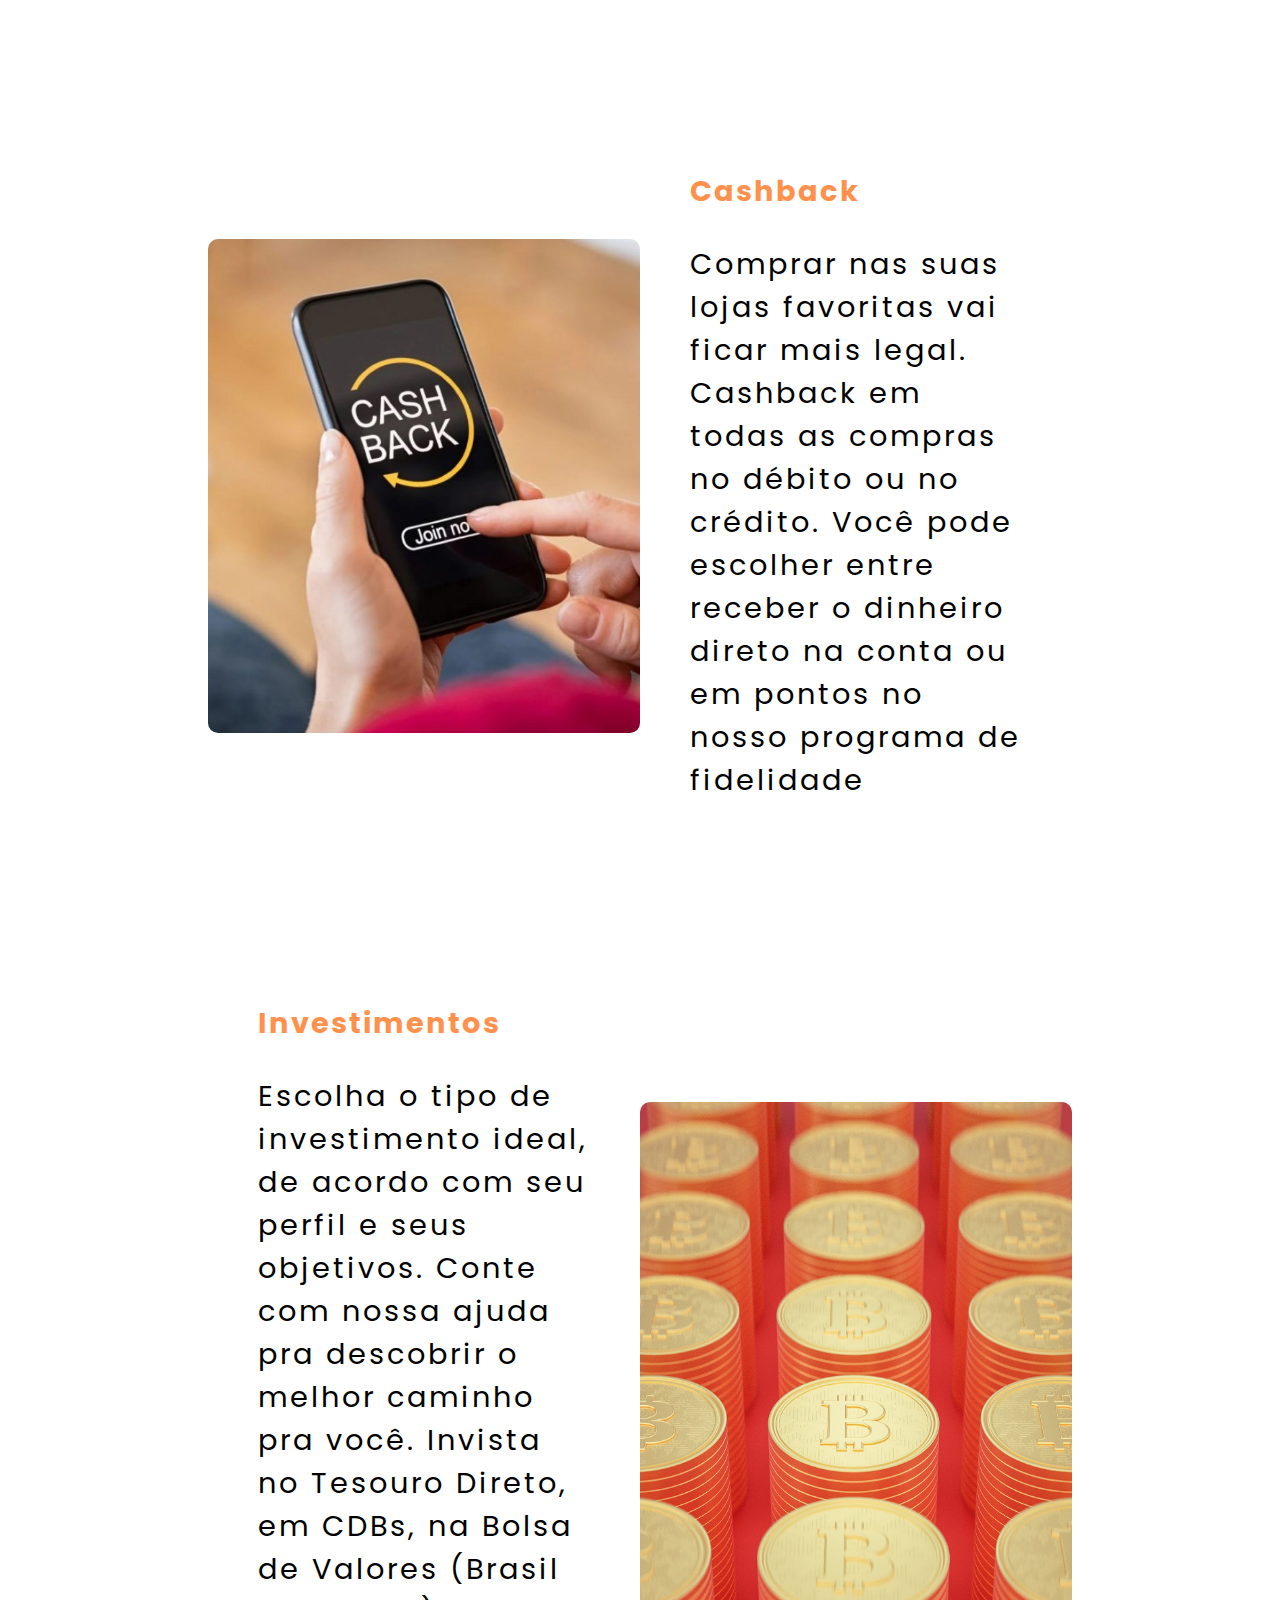
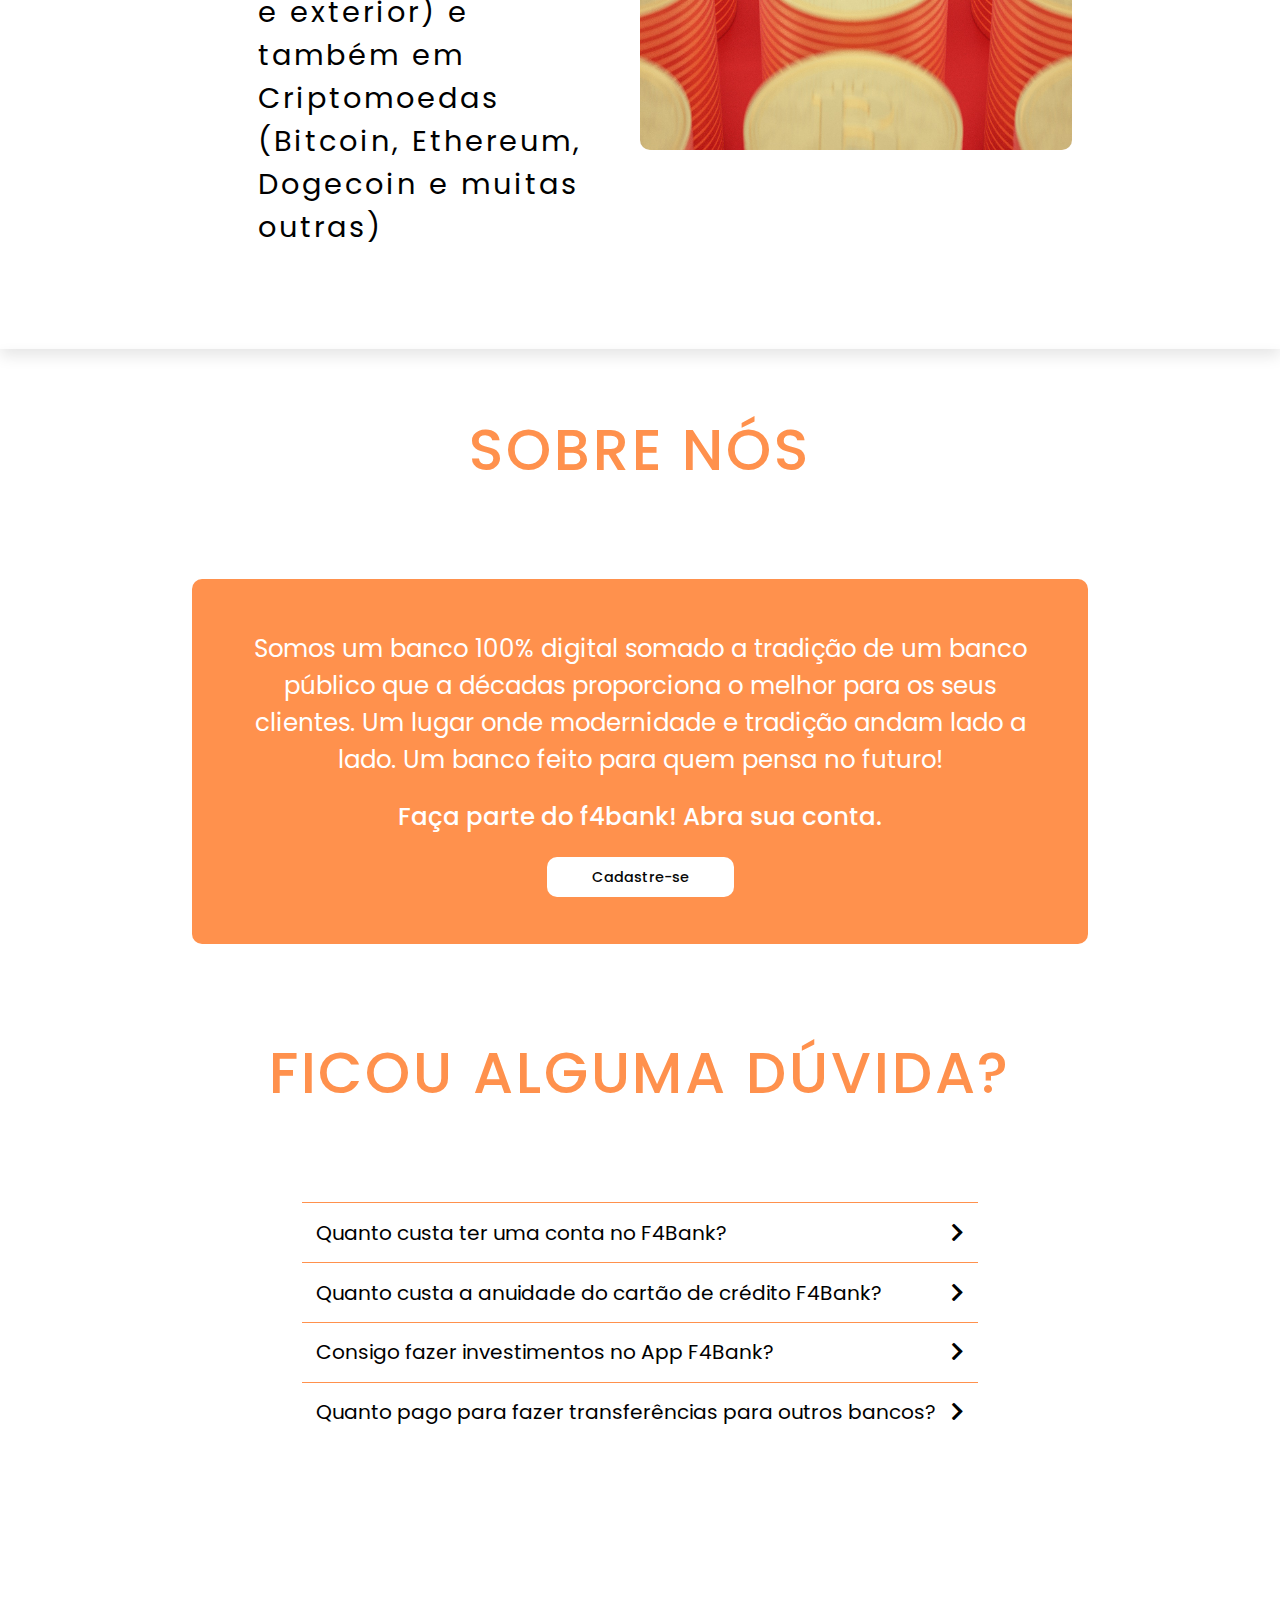
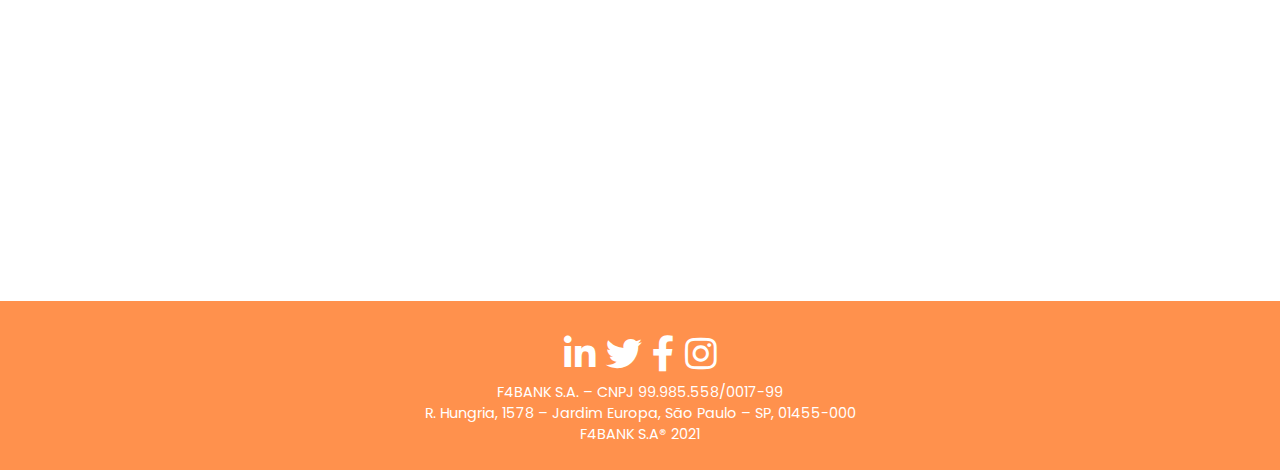
==== commit 98809624: "Merge branch 'master' into luizMarques-Sobre-nos-02" ====
--- a/index.html
+++ b/index.html
@@ -60,7 +60,7 @@
         </div>
     </section>
 
-    <section>
+    <section id="servicos">
         <div class="servicos">
             <img class="imagem-servicos" src="img/credit-card-g77ea6ef48_1920.jpg" alt="cartão de crédito">
             <div class="servicos-texto">
@@ -74,7 +74,7 @@
                 <h4>PIX</h4>
                 <p>Um novo jeito de fazer pagamentos e transferências. Com ele, é possível fazer transações todos os dias, a qualquer horário, para qualquer banco. E o valor cai na conta em segundos</p>
             </div>
-            <img class="imagem-servicos" src="img/InkedComo-usar-o-Pix_LI.jpg" alt="mão segurando um celular com a escrita pix na tela">
+            <img class="imagem-servicos img-pix" src="img/InkedComo-usar-o-Pix_LI.jpg" alt="mão segurando um celular com a escrita pix na tela">
         </div>
 
         <div class="servicos">
--- a/style.css
+++ b/style.css
@@ -158,6 +158,7 @@
 }
 
 .img-app {
+flex-grow: 1;
    display: flex;
    align-items: center;
    justify-content: center;
@@ -212,6 +213,15 @@
 }
 
 /* Estilos Section Serviços */
+
+#servicos {
+    box-shadow: 0 .5rem 1rem rgba(0, 0, 0, .1);
+    min-height: 100vh;
+    display: flex;
+    flex-direction: column;
+    align-items: center;
+    justify-content: center;
+}
 
 .servicos {
     width: 60em;
@@ -245,7 +255,6 @@
     min-height: 100vh;
     padding: 0 9%;
     background-color: #FFF;
-    box-shadow: 0 .5rem 1rem rgba(0, 0, 0, .1);
     display: flex;
     flex-direction: column;
     align-items: center;
@@ -253,8 +262,7 @@
 
 .titulo-faq>h2 {
     width: 100%;
-    padding: 4rem 0;
-    padding-bottom: 0;
+    padding-top: 2rem;
     font-size: 4rem;
     font-weight: 500;
     letter-spacing: .2rem;
@@ -268,17 +276,19 @@
     padding: 1rem;
     border-top: 1px solid #FF914D;
     transition: all .4s ease-in-out;
-    max-height: 80px;
+    max-height: 100px;
+    list-style-type: none;
 }
 
 details[open] {
     max-height: 600px;
+    list-style-type: none;
 }
 
 
 details>summary {
     min-width: 50vw;
-    list-style: none;
+    list-style-type: none;
     cursor: pointer;
     display: flex;
     justify-content: space-between;
@@ -292,6 +302,7 @@
 
 details[open]>summary {
     padding-bottom: 1rem;
+    list-style-type: none;
 }
 
 details[open]>summary>i::before {
@@ -305,13 +316,12 @@
 details>div>p {
     margin-top: 1rem;
 }
+
 /* Estilos Sobre Nós */
+
 .container-sobre-nos{
     text-align: center;
     box-shadow: 0 .5rem 1rem rgba(0, 0, 0, .1);
-    display: flex;
-    flex-direction: column;
-    min-height: 100vh;
 }
 
 .descricao{
@@ -322,6 +332,7 @@
     padding: 4% 4%;
     margin-left: 15%;
     margin-right: 15%;
+    margin-bottom: 4rem;
 }
 
 .texto-sobre-nos {
@@ -373,6 +384,7 @@
 }
 
 /* Estilos Footer */
+
 footer{
     text-align: center;
     background: #FF914D;
@@ -493,7 +505,7 @@
 
     .img-app>img {
         border-radius: 2.4rem;
-        width: 50vw;
+        width: 60vw;
     }
 
      .content-2 {
@@ -503,11 +515,11 @@
     }
     
     .content-2>h2 {
-        font-size: 2.4rem;
+        font-size: 2.8rem;
     }
 
     .content-2>h3, .content-2>ul>li {
-        font-size: 1.2rem;
+        font-size: 1.5rem;
     }
 
     .servicos {
@@ -566,7 +578,7 @@
     }
 
     .content-2>h3, .content-2>ul>li {
-        font-size: 1.2rem;
+        font-size: 1.5rem;
     }
 
     .servicos {
@@ -578,4 +590,8 @@
     .servicos-texto {
         margin: 20px;
     }
+
+    .container-faq {
+        padding-bottom: 4rem;
+    }
  }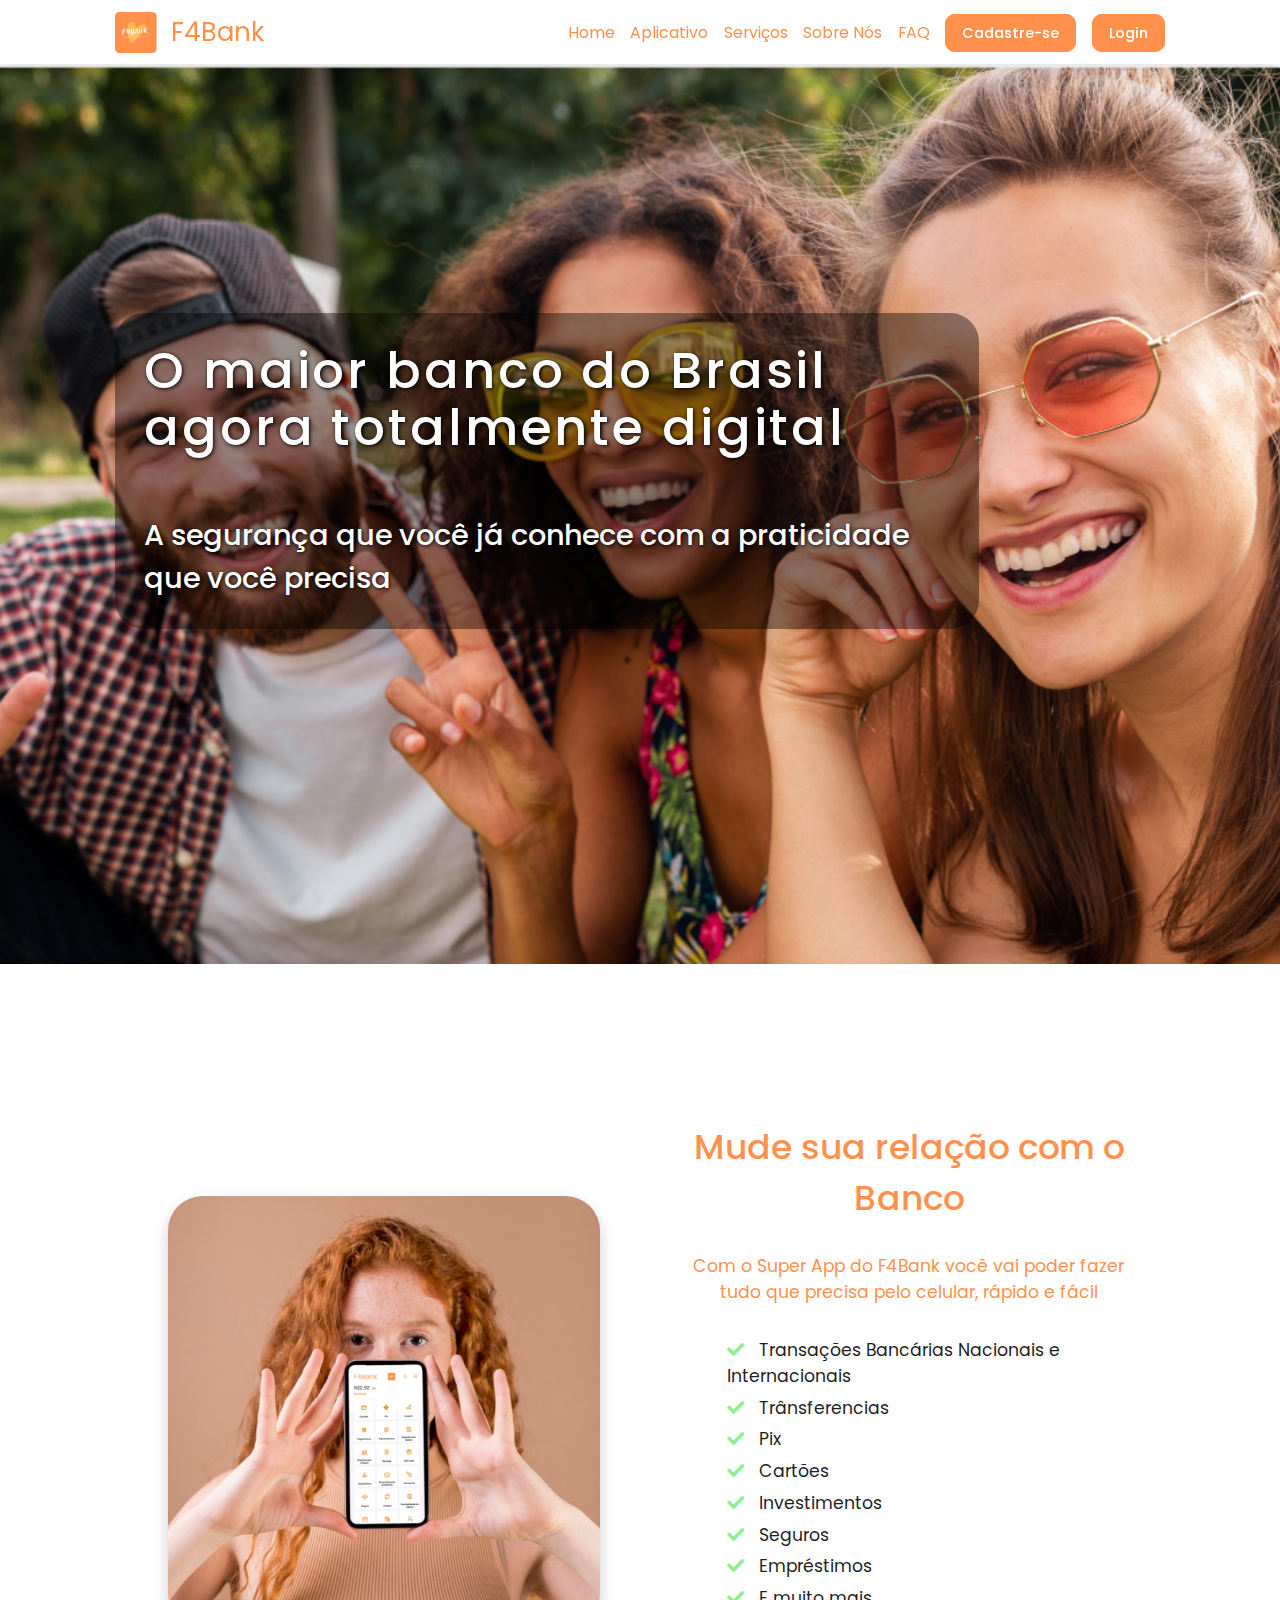
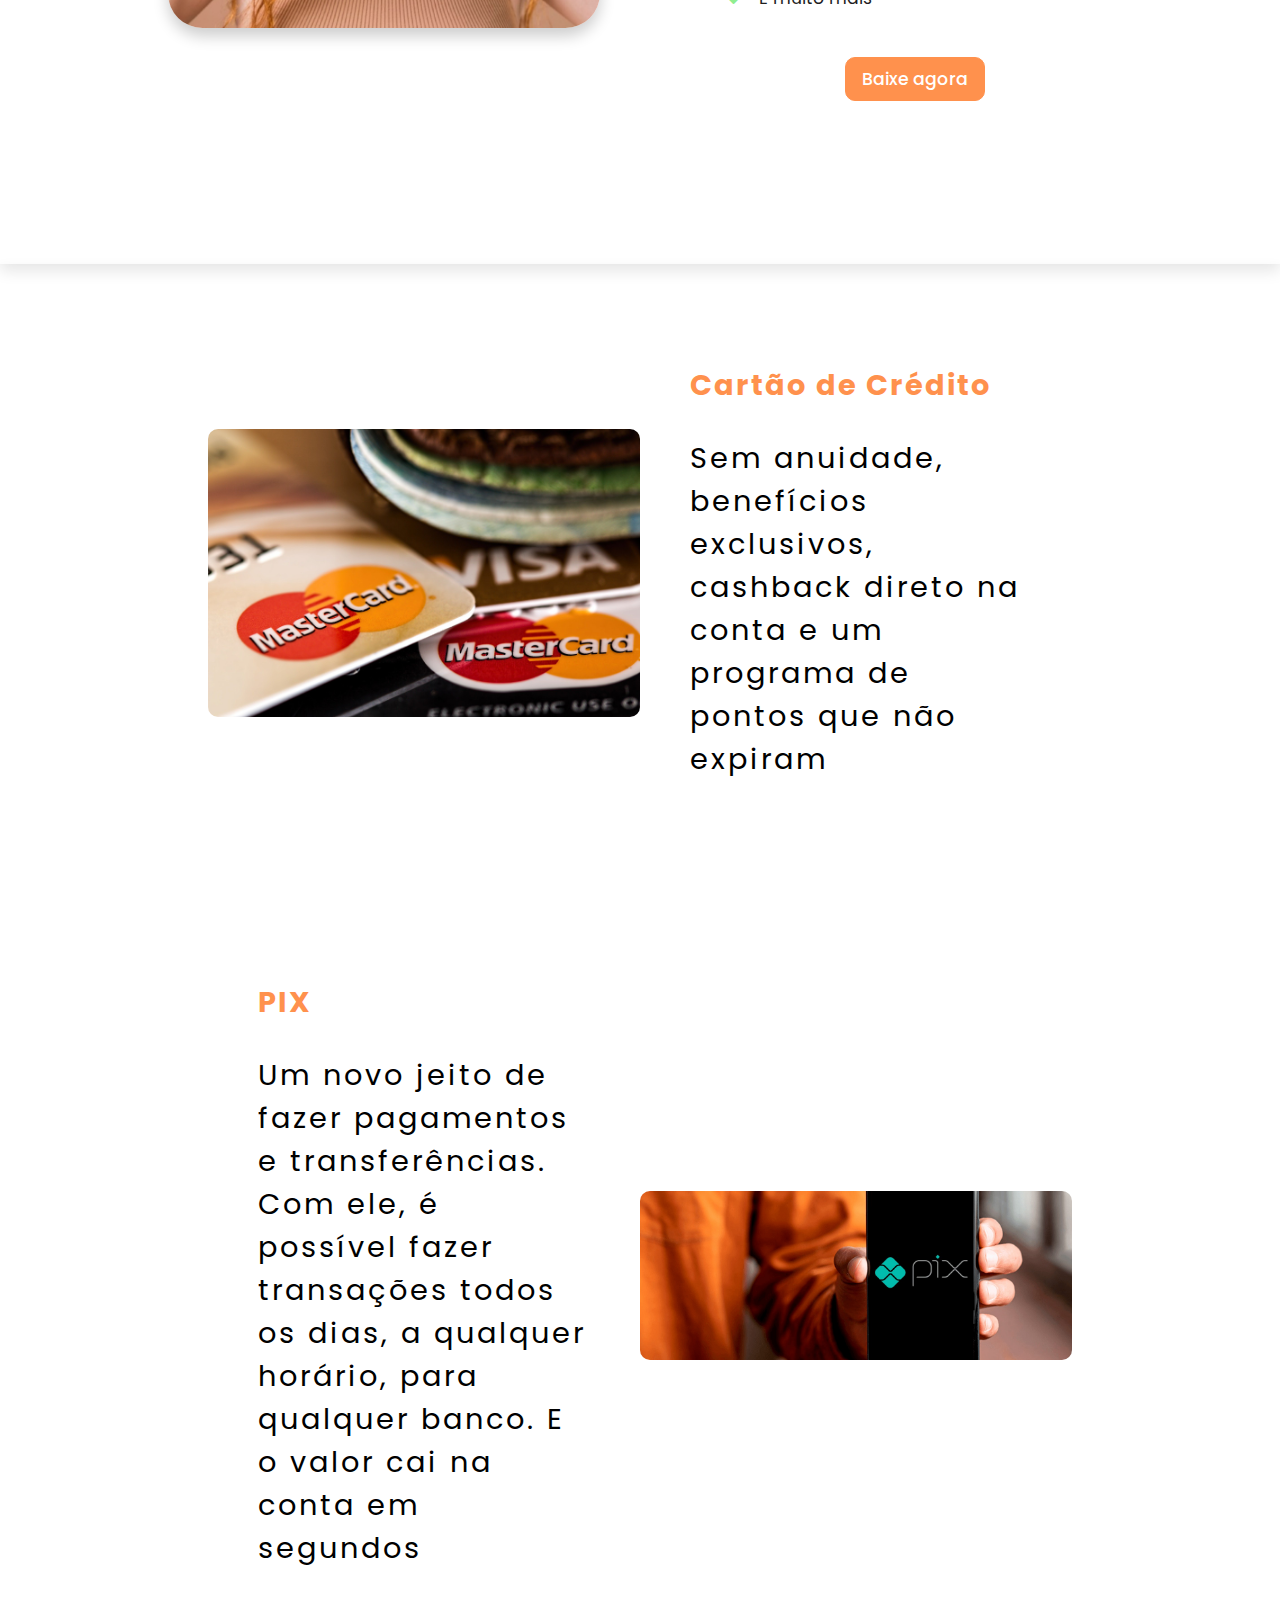
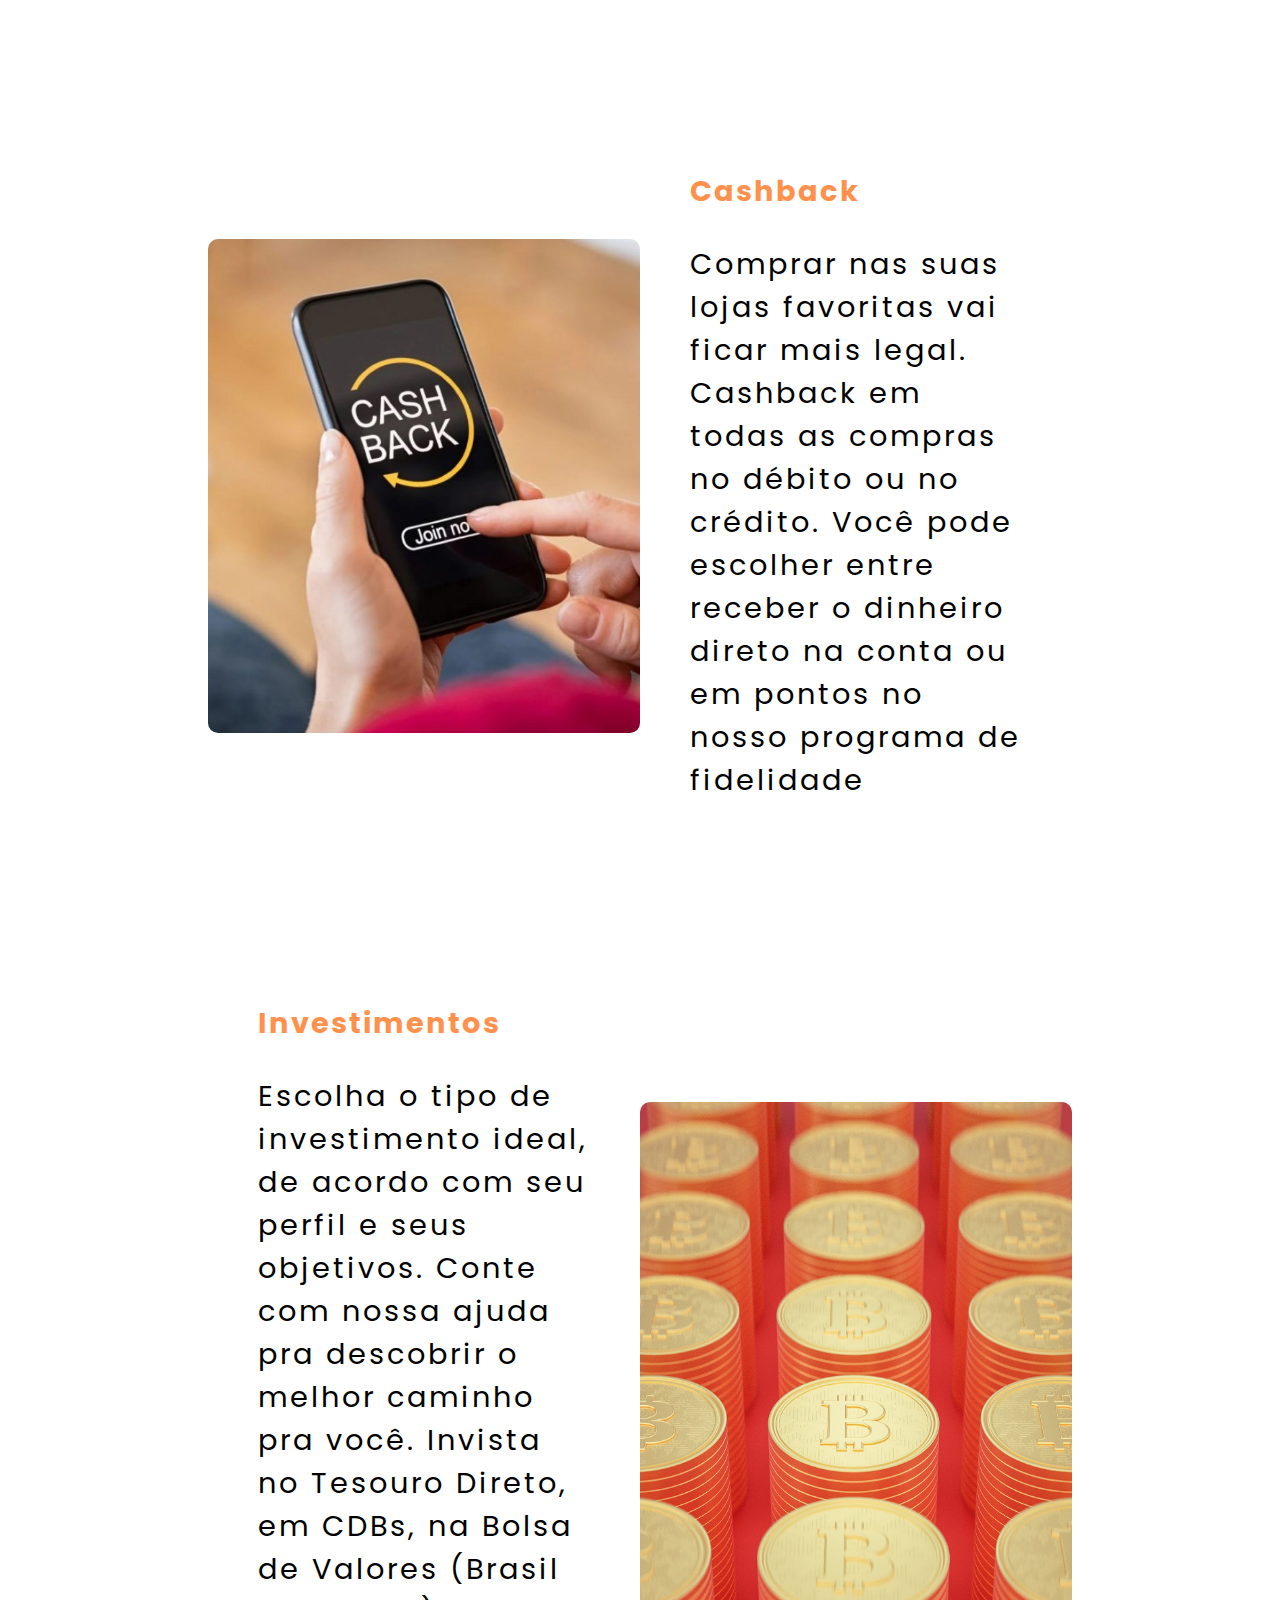
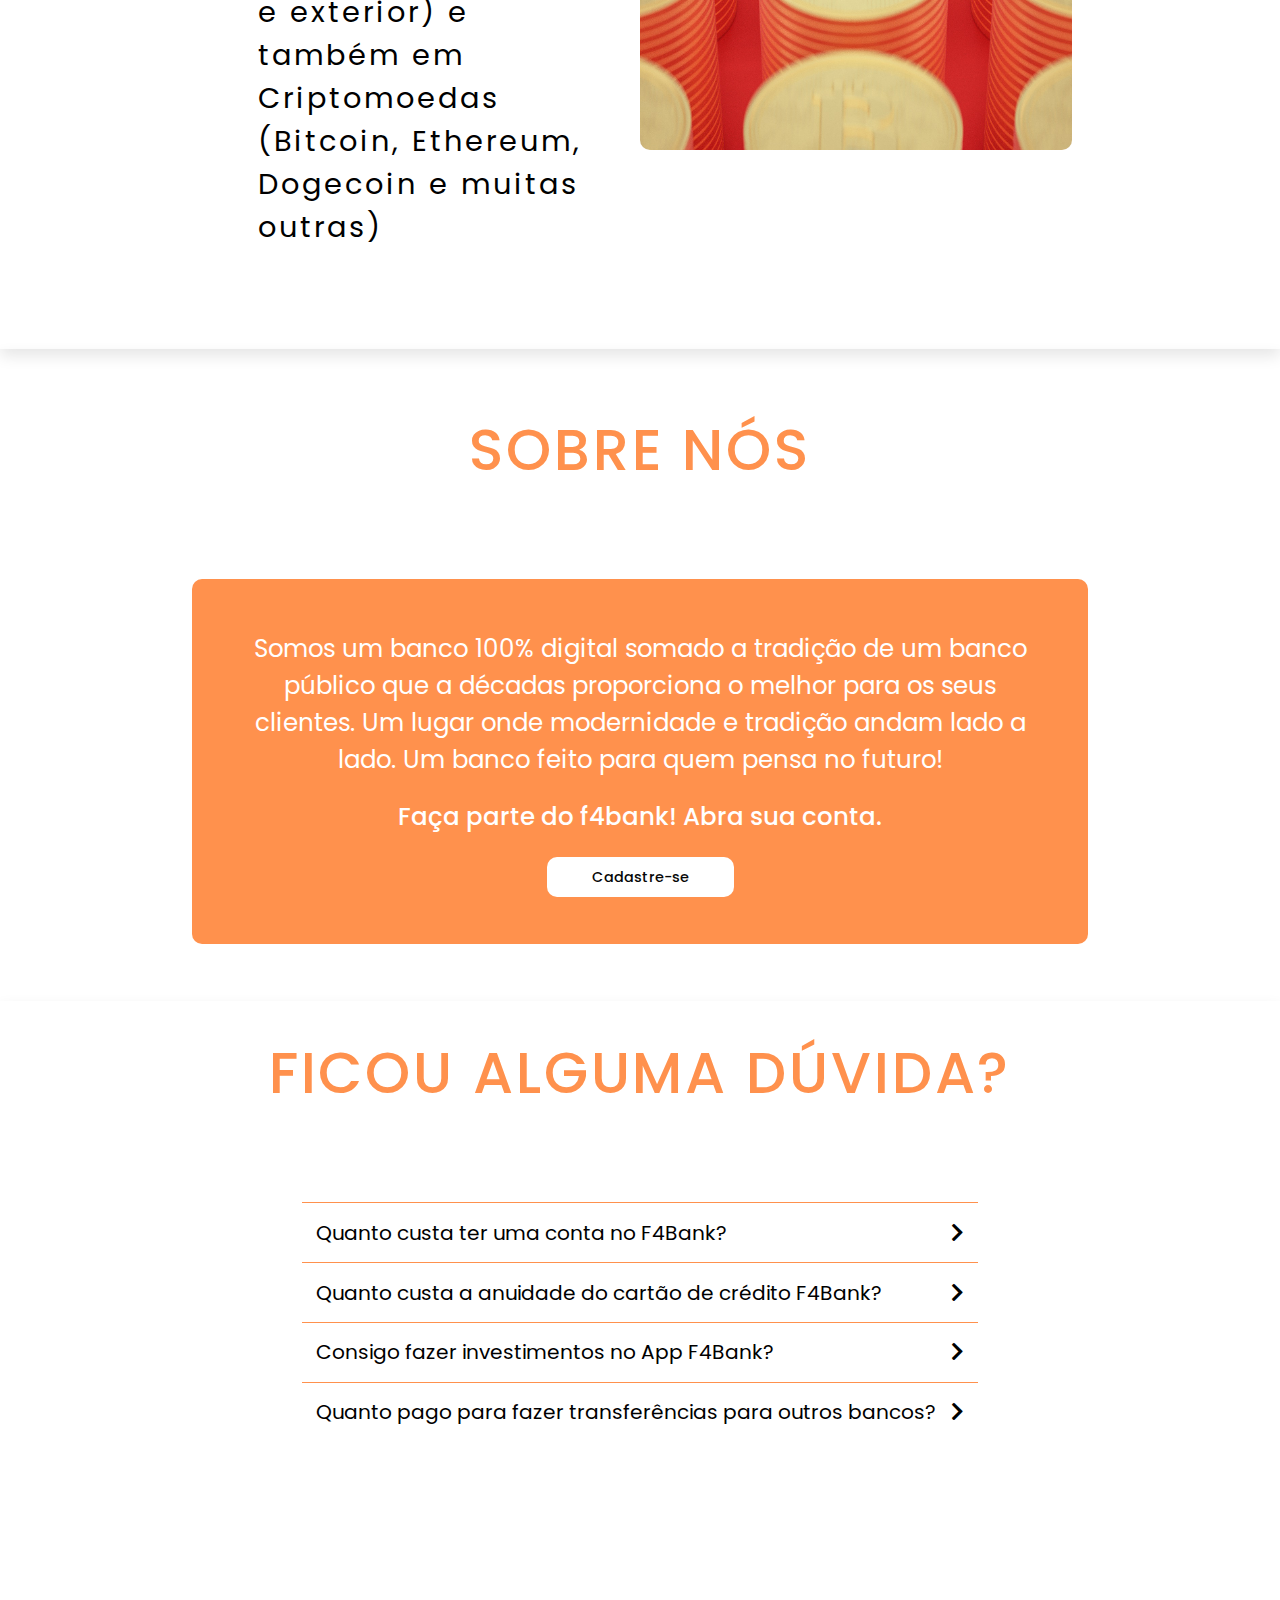
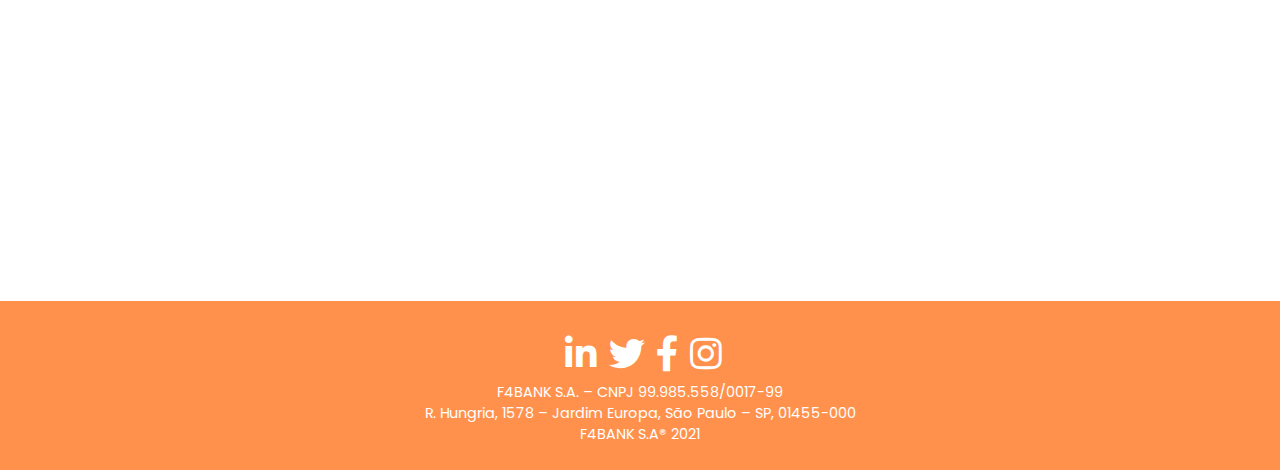
==== commit 40cc994d: "projeto finalizado" ====
--- a/index.html
+++ b/index.html
@@ -13,17 +13,17 @@
 <body>
     <!-- Início Header -->
     <header>
-        <a class="logo" href="#"><img class="logo-img" src="img/logo-f4bank.png" alt="Logo F4Bank">F4Bank</a>
+        <a class="logo" onClick="document.getElementById('home').scrollIntoView();" ><img class="logo-img" src="img/logo-f4bank.png" alt="Logo F4Bank">F4Bank</a>
 
         <input type="checkbox" id="menu-bar">
         <label for="menu-bar" class="fas fa-bars"></label>
 
         <nav class="menu-nav">
-            <a class="nav" href="#">Home</a>
-            <a class="nav" href="#">Aplicativo</a>
-            <a class="nav" href="#">Serviços</a>
-            <a class="nav" href="#">Sobre Nós</a>
-            <a class="nav" href="#">FAQ</a>
+            <a  class="nav">Home</a>
+            <a onClick="document.getElementById('aplicativo').scrollIntoView();" class="nav" >Aplicativo</a>
+            <a onClick="document.getElementById('servicos').scrollIntoView();" class="nav" >Serviços</a>
+            <a onClick="document.getElementById('sobre-nos').scrollIntoView();" class="nav" >Sobre Nós</a>
+            <a onClick="document.getElementById('faq').scrollIntoView();" class="nav">FAQ</a>
             <a class="btn">Cadastre-se</a>
             <a class="btn">Login</a>
         </nav>
@@ -31,14 +31,14 @@
     <!-- Fim Header -->
 
     <!-- Começo Section -->
-    <section class="container-home">
+    <section class="container-home" id="home">
         <div class="content-1">
             <h2>O maior banco do Brasil agora totalmente digital</h2>
             <h3>A segurança que você já conhece com a praticidade que você precisa</h3>
         </div>
     </section>
 
-    <section class="container-app">
+    <section class="container-app" id="aplicativo">
         <div class="img-app">
             <img src="img/bg-app.png" alt="Foto mulher segurando celular com o app F4Bank">
         </div>
@@ -94,7 +94,7 @@
         </div>
     </section>
 
-    <section class="container-sobre-nos">
+    <section class="container-sobre-nos" id="sobre-nos">
         <div class="texto-sobre-nos">
             <h1>Sobre Nós</h1>
             <div class="descricao">
@@ -118,7 +118,7 @@
         </div>
     </section>
 
-    <section class="container-faq">
+    <section class="container-faq" id="faq">
         <div class="titulo-faq">
             <h2>Ficou Alguma Dúvida?</h2>
         </div>
@@ -160,13 +160,14 @@
             </details>
     </section>
     <!-- Fim Section -->
+    
     <!-- Início Footer -->
     <footer>
         <div class="icones-redes">
-            <i class="fab fa-linkedin-in"></i>
-            <i class="fab fa-twitter"></i>
-            <i class="fab fa-facebook-f"></i>
-            <i class="fab fa-instagram"></i>
+            <a target="blank" href="http://linkedin.com"><i class="fab fa-linkedin-in"></i></a>
+            <a target="blank" href="http://twitter.com"><i class="fab fa-twitter"></i></a>
+            <a target="blank" href="http://facebook.com"><i class="fab fa-facebook-f"></i></a>
+            <a target="blank" href="http://instagram.com"><i class="fab fa-instagram"></i></a>
         </div>
         <p>
             F4BANK S.A. – CNPJ 99.985.558/0017-99
@@ -180,10 +181,7 @@
             F4BANK S.A® 2021
         </P>
     </footer>
-
     <!-- Fim Footer -->
-
-   
 </body>
 
 </html>--- a/style.css
+++ b/style.css
@@ -255,6 +255,7 @@
     min-height: 100vh;
     padding: 0 9%;
     background-color: #FFF;
+    box-shadow: 0 .5rem 1rem rgba(0, 0, 0, .1);
     display: flex;
     flex-direction: column;
     align-items: center;
@@ -394,9 +395,10 @@
     width:100%;
 }
 
-.icones-redes{
+.icones-redes>a{
     color: #FFF;
     font-size: 2.5em;
+    margin-left: .5rem;
 }
 
 /* Responsividade */
